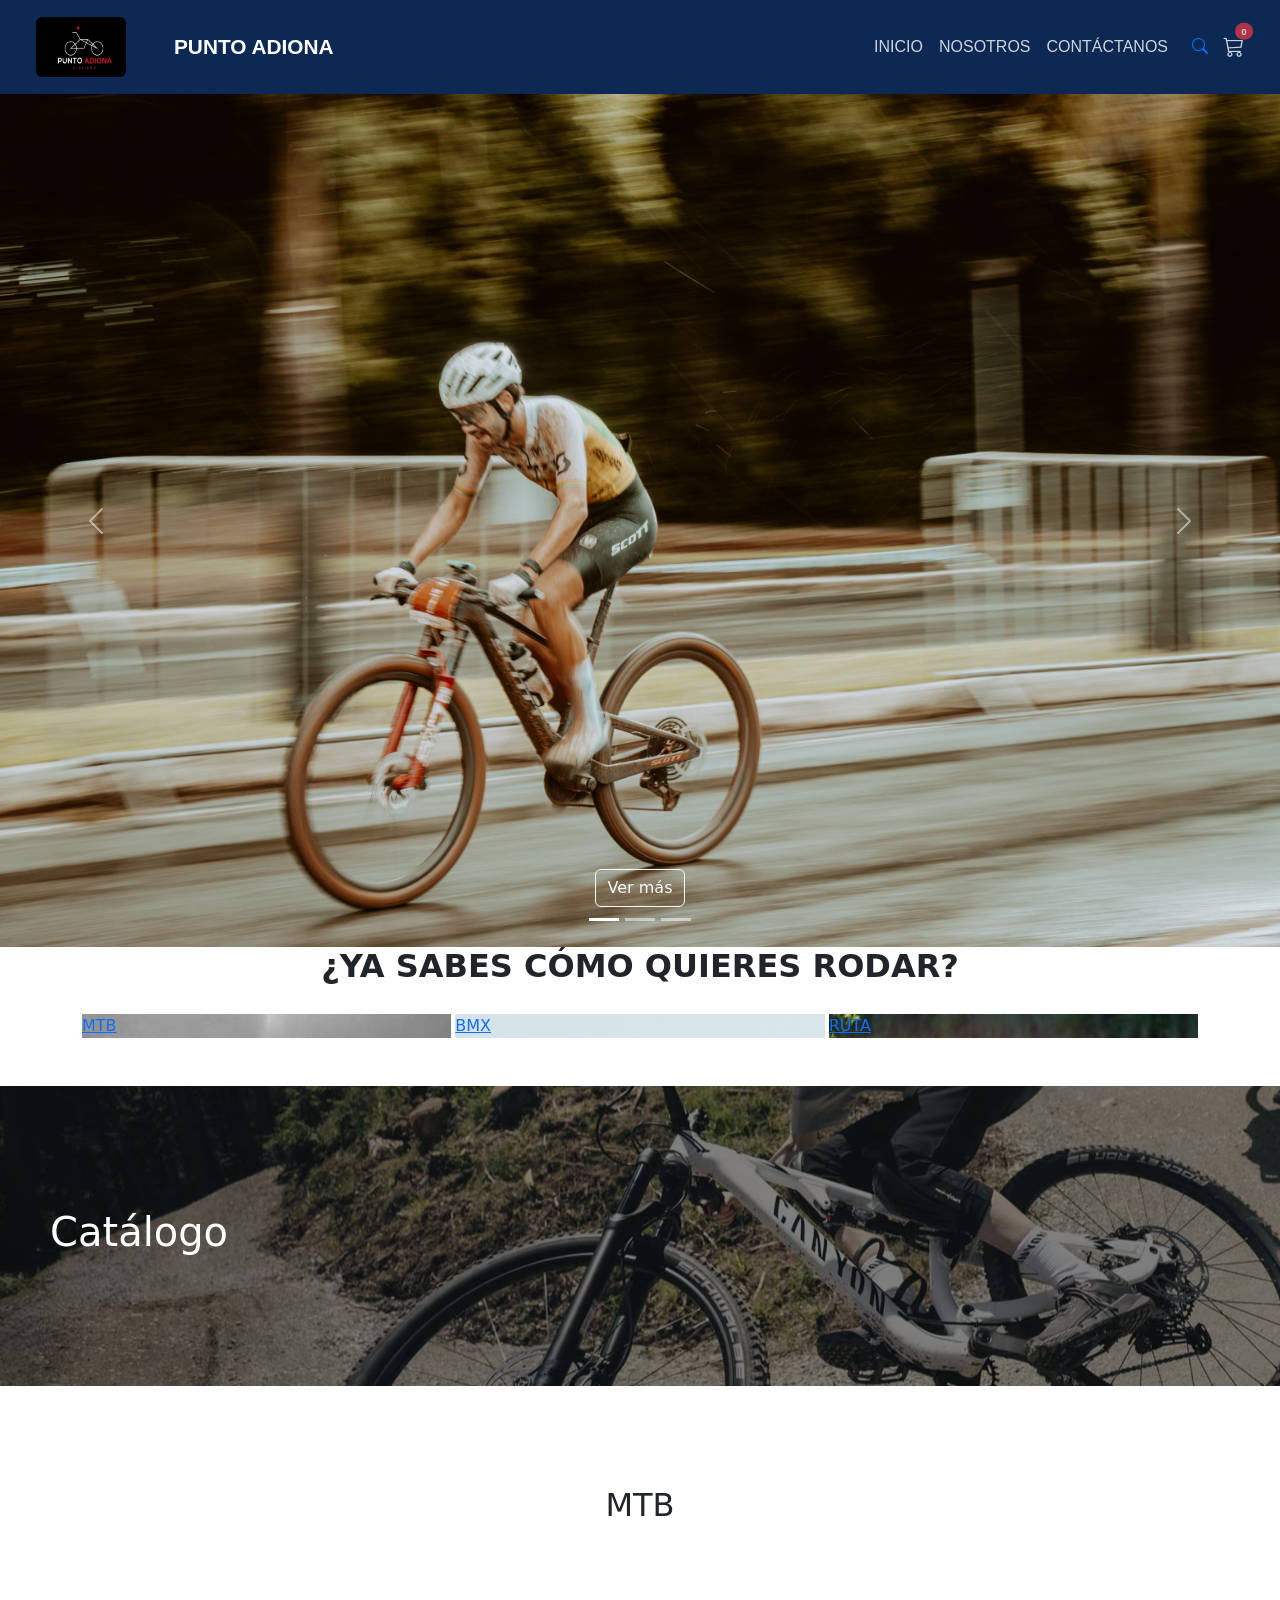
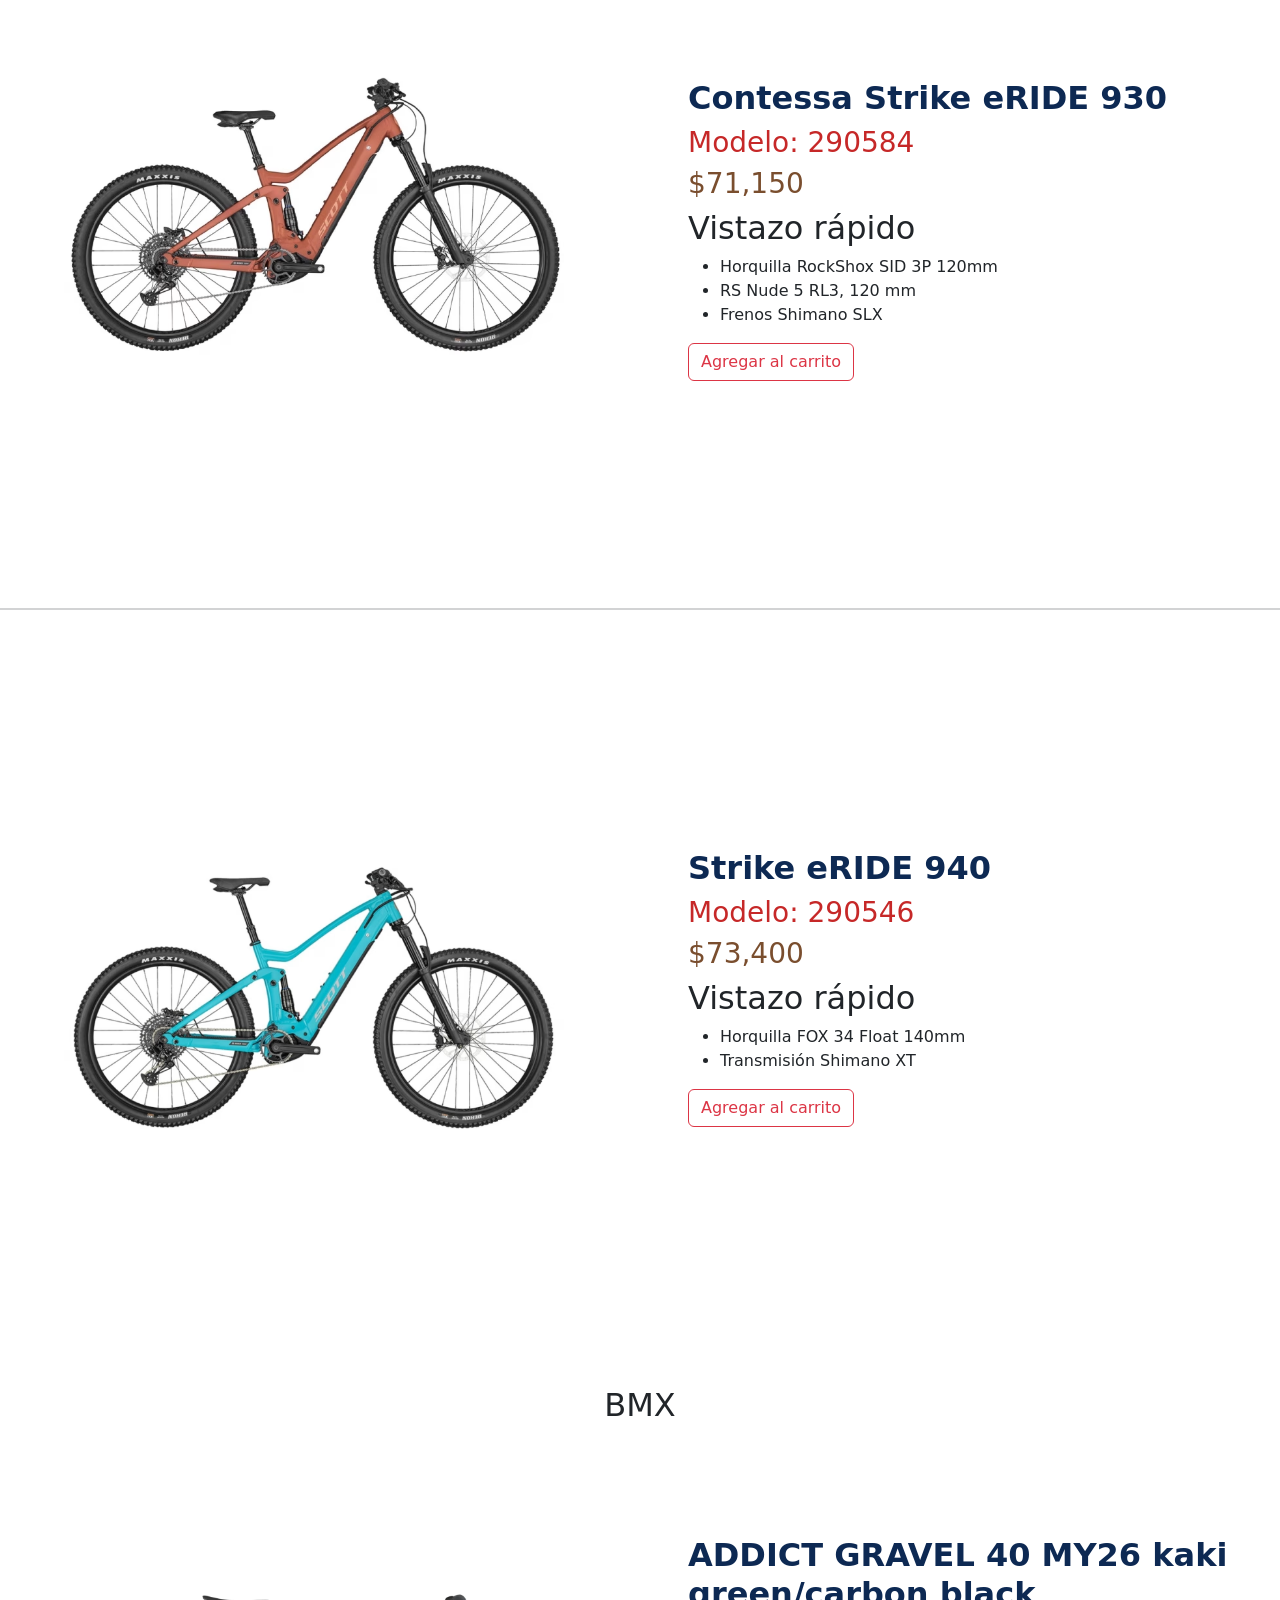
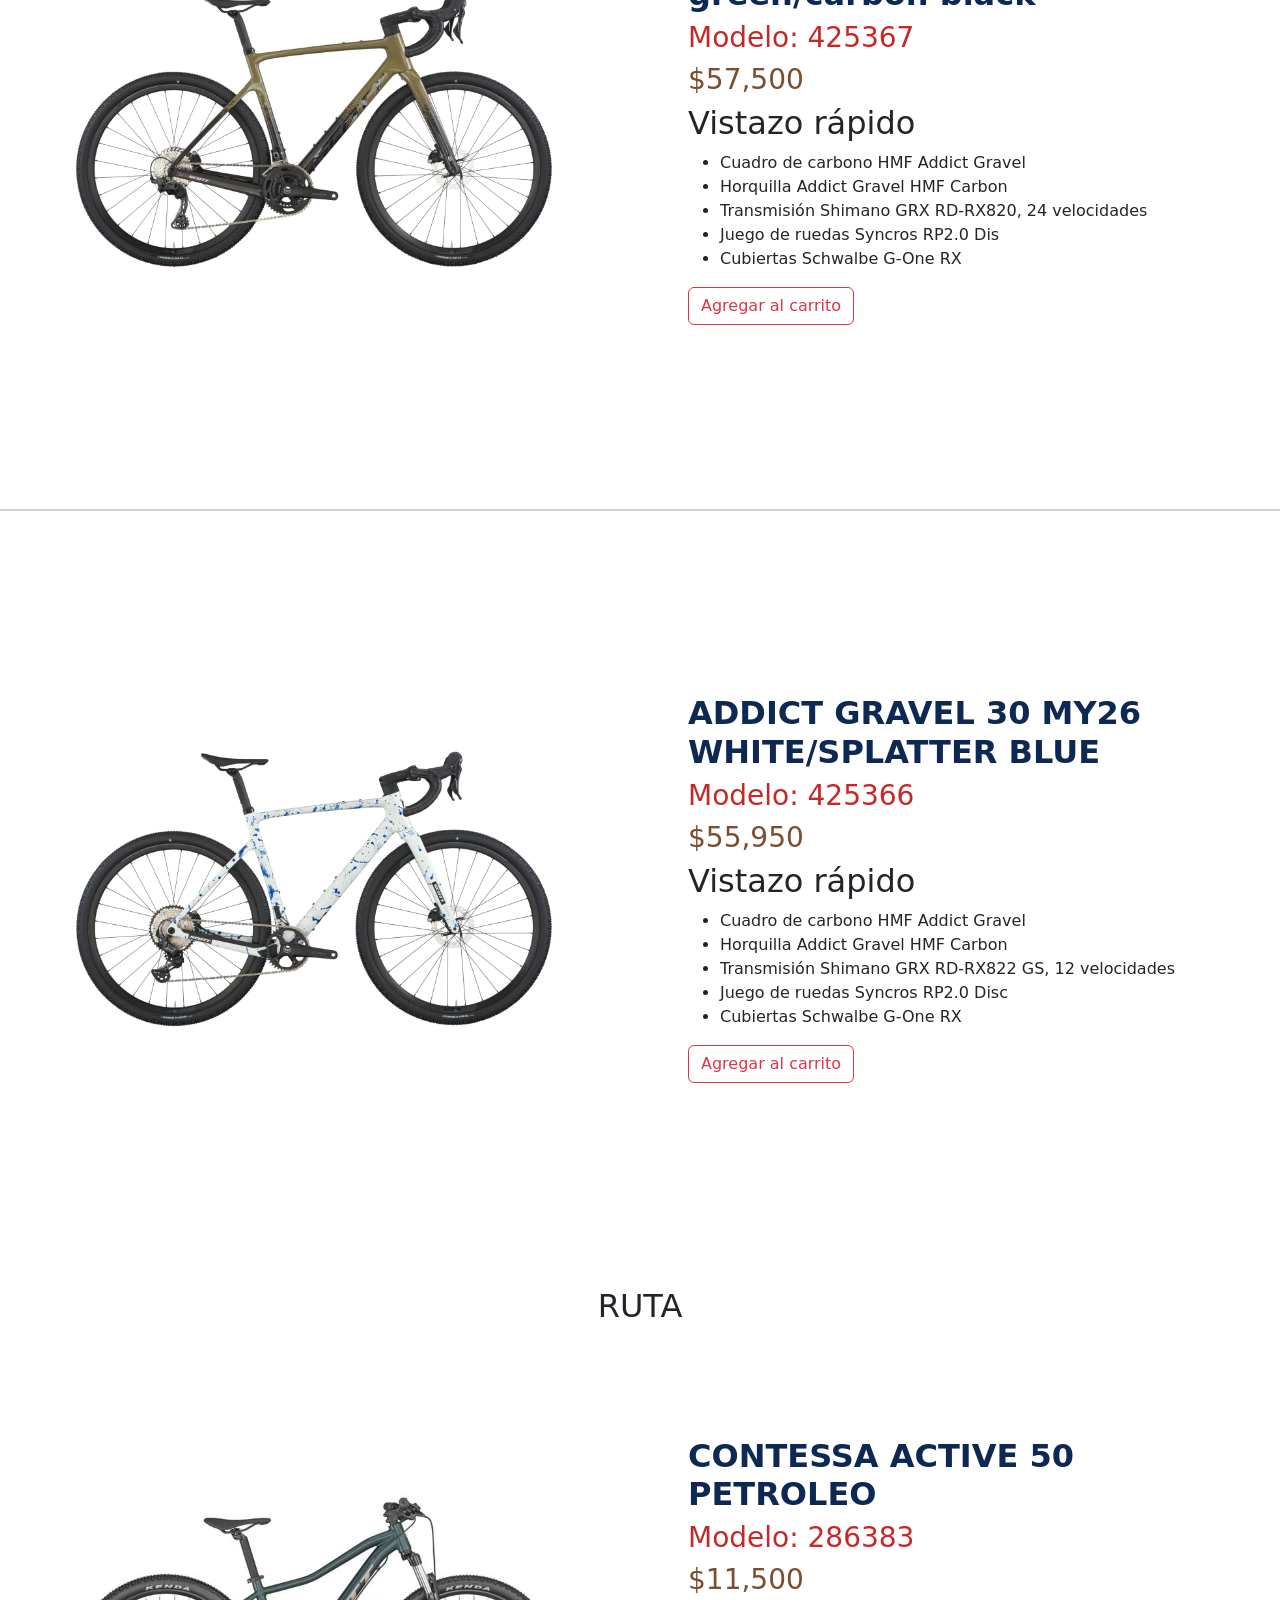
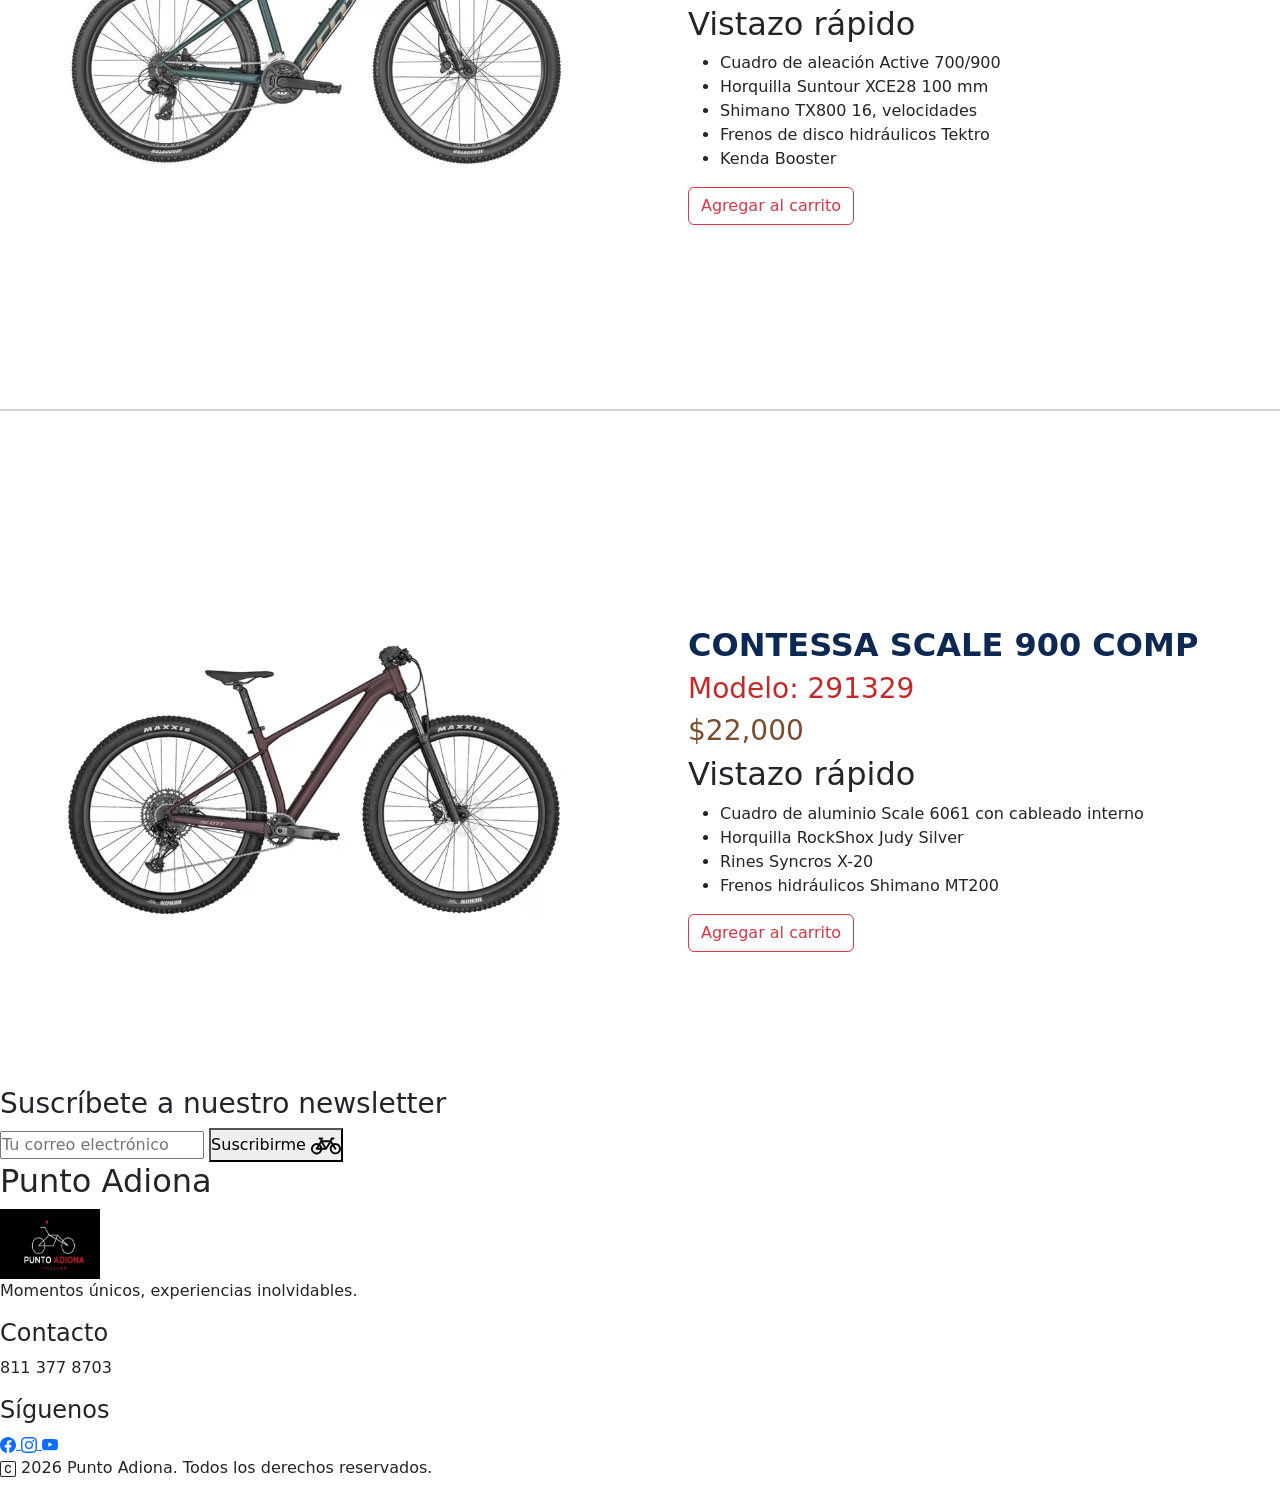
==== Index.html @ 071dcd89 "Resolviendo conflictos de fusión en Index.html" ====
<!DOCTYPE html>
<html lang="en">
<!-- Aquí debajo va el Header. Tengan cuidado -->
 
<head>
    <meta charset="UTF-8">
    <meta name="viewport" content="width=device-width, initial-scale=1.0">
    <link href="https://cdn.jsdelivr.net/npm/bootstrap@5.3.8/dist/css/bootstrap.min.css" rel="stylesheet"
        integrity="sha384-sRIl4kxILFvY47J16cr9ZwB07vP4J8+LH7qKQnuqkuIAvNWLzeN8tE5YBujZqJLB" crossorigin="anonymous">
    <link rel="stylesheet" href="./global.css" />
    <link rel="stylesheet" href="https://cdn.jsdelivr.net/npm/bootstrap-icons@1.11.3/font/bootstrap-icons.min.css">

    <title>Punto Adiona</title>
</head>
      
    </body>
<!-- Aquí debajo va el Footer. Tengan cuidado -->


        <body>

    <header>

         <nav class="navbar navbar-expand mi-navbar-empresa">
        <div class="container-fluid">
            
<!-- Línea 21 modificada -->
<a class="navbar-brand d-flex align-items-center" href="Index.html">                <img src="logo/Adiona.jpg" alt="Logo" width="90" height="60" class="me-5 rounded">
                <span class="nombre-empresa">PUNTO ADIONA</span>
            </a>

            <ul class="navbar-nav ms-auto">
    <li class="nav-item">
        <!-- Línea 28: Cambia el "#" por "Index.html" -->
        <a class="nav-link active" aria-current="page" href="Index.html">INICIO</a>
    </li>
    <li class="nav-item">
        <!-- Línea 31: Cambia el "#" por "sobre-nosotros.html" -->
        <a class="nav-link" href="sobre-nosotros.html">NOSOTROS</a>
    </li>
    <li class="nav-item">
        <!-- Línea 34: Cambia el "#" por "contactanos.html" -->
        <a class="nav-link" href="contactanos.html">CONTÁCTANOS</a>
    </li>
</ul>

            <div class="iconos-nav d-flex align-items-center ms-3">
                <!--Lupa -->
                <a href="#" class="icono-linkme-3" title="Buscar">
                    <i class="bi bi-search"></i>
                </a>
                <!--Carrito -->
               
    
                <a href="carrito.html" class="icono-link position-relative" title="Carrito">
    <i class="bi bi-cart3"></i>
    <span class="position-absolute top-0 start-100 translate-middle badge rounded-pill bg-danger" style="font-size: 0.6rem;">
        1
    </span>
</a>
            </div>
    </nav>

        <!-- Carrusel -->
        <div id="carouselExampleCaptions" class="carousel slide" data-bs-ride="carousel">

            <!-- Indicadores -->
            <div class="carousel-indicators">
                <button type="button" data-bs-target="#carouselExampleCaptions"
                    data-bs-slide-to="0" class="active"></button>

                <button type="button" data-bs-target="#carouselExampleCaptions"
                    data-bs-slide-to="1"></button>

                <button type="button" data-bs-target="#carouselExampleCaptions"
                    data-bs-slide-to="2"></button>
            </div>
            <div class="carousel-inner">

                <!-- carru 1 -->
                <div class="carousel-item active">
                    <img src="fotos/1.jpg" class="d-block w-100" alt="Imagen 1">

                    <div class="carousel-caption d-none d-md-block">
                       <button type="button" class="btn btn-outline-light" onclick="guardarEnStorage()">Ver más</button>
                    </div>
                </div>

                <!-- carru 2 2 -->
                <div class="carousel-item">
                    <img src="fotos/2.jpg" class="d-block w-100" alt="Imagen 2">

                    <div class="hero-caption">

                        <div class="hero-text">

                            <h1>
                                Tu próxima <br>
                                aventura <br>
                                comienza <br>
                                aquí.
                            </h1>

                

                        </div>

                    </div>

                </div>

                <!-- carru 3 -->
                <div class="carousel-item">
                    <img src="fotos/3.jpg" class="d-block w-100" alt="Imagen 3">

                    <div class="carousel-caption d-none d-md-block">
                      <button type="button" class="btn btn-outline-light" onclick="guardarEnStorage()">Ver más</button>
                    </div>
                </div>

            </div>

            <!-- Flechas -->
            <button class="carousel-control-prev"
                type="button"
                data-bs-target="#carouselExampleCaptions"
                data-bs-slide="prev">

                <span class="carousel-control-prev-icon"></span>

            </button>

            <button class="carousel-control-next"
                type="button"
                data-bs-target="#carouselExampleCaptions"
                data-bs-slide="next">

                <span class="carousel-control-next-icon"></span>

            </button>

        </div>

    </header>

    <body>
    <header>
        <nav>
            <!-- Tu navegación irá aquí -->
        </nav>
    </header>

    <main>

        <!-- SECCIÓN 2: CATÁLOGO -->
        <section id="catalogo">
            
            <!-- FRANJA DIVISORA DE LADO A LADO (Con animación) -->
            <div class="container-fluid franja-azul animar-arriba">
                <div class="container text-center">
                    <h2 class="text-uppercase fw-bold titulo-interior">¿YA SABES CÓMO QUIERES RODAR?</h2>
                </div>
            </div>

            <!-- CONTENEDOR DE LAS 3 TARJETAS -->
            <div class="container">
                <!-- Fila con la clase de animación -->
                <div class="row g-1 justify-content-center mt-4 mb-5 animar-arriba"> 
                    
                    <!-- Tarjeta 1: MTB -->
                    <div class="col-12 col-md-4">
                        <a href="#mtb" class="tarjeta-enlace">
                            <div class="tarjeta-scott-style" style="background-image: url('Imagenes_bicicletas/black-and-brown-.jpg');">
                                <div class="capa-tinte"></div>
                                <div class="contenedor-boton">
                                    <span class="btn-cristal">MTB</span>
                                </div>
                            </div>
                        </a>
                    </div>
        
                    <!-- Tarjeta 2: BMX -->
                    <div class="col-12 col-md-4">
                        <a href="#bmx" class="tarjeta-enlace">
                            <div class="tarjeta-scott-style" style="background-image: url('Imagenes_bicicletas/brave-man-doing-tricks-long-shot.jpg');">
                                <div class="capa-tinte"></div>
                                <div class="contenedor-boton">
                                    <span class="btn-cristal">BMX</span>
                                    
                                </div>
                            </div>
                        </a>
                    </div>
        
                    <!-- Tarjeta 3: RUTA -->
                    <div class="col-12 col-md-4">
                        <a href="#ruta" class="tarjeta-enlace">
                            <div class="tarjeta-scott-style" style="background-image: url('Imagenes_bicicletas/mujer-ciclista-profesional_23-2149703298.avif');">
                                <div class="capa-tinte"></div>
                                <div class="contenedor-boton">
                                    <span class="btn-cristal">RUTA</span>
                                </div>
                            </div>
                        </a>
                    </div>
        
                </div>
            </div>
        </section>
    </main>

<header>
            <nav>
            </nav>
            <div style="background-image: linear-gradient(rgba(0, 0, 0, 0.5), rgba(0, 0, 0, 0.5)), url(imagenes-catalogo/portada-catalogo.avif); 
            background-position: center; height: 300px; align-content: center;">
                <h1 style="color: #ffffff; margin-left: 50px;">Catálogo</h1>
            </div>
        </header>
        <main>
            <section>
                <h2 class="text-center" style="margin-top: 100px;" id="mtb">MTB</h2>
                <div id="contenedor-productos-1" class="row align-items-center"></div>
            </section>
            <section>
                <h2 class="text-center" style="margin-top: 100px;" id="bmx">BMX</h2>
                <div id="contenedor-productos-2" class="row align-items-center"></div>
            </section>
                <h2 class="text-center" style="margin-top: 100px;" id="ruta">RUTA</h2>
                <div id="contenedor-productos-3" class="row align-items-center"></div>
            </section>
        </main>


    <script src="/script.js"></script>
    <script src="catalogo.js"></script>
    <script src="index.js"></script>
    <script src="https://cdn.jsdelivr.net/npm/bootstrap@5.3.8/dist/js/bootstrap.bundle.min.js"></script>



</body>
<!--newletter-->
    <footer class="site-footer">

        <!--email-->
        <div class="footer-newsletter">
            <div class="newsletter-content">
                <h3>Suscríbete a nuestro newsletter</h3>
                <form class="newsletter-form" onsubmit="return false;">
                    <input type="email" class="newsletter-input" placeholder="Tu correo electrónico"
                        aria-label="Tu correo electrónico" required />
                    <button type="submit" class="newsletter-btn">
                        Suscribirme
                        <svg xmlns="http://www.w3.org/2000/svg" width="30" height="30" fill="currentColor" class="bi bi-bicycle" viewBox="0 0 16 16">
                            <path d="M4 4.5a.5.5 0 0 1 .5-.5H6a.5.5 0 0 1 0 1v.5h4.14l.386-1.158A.5.5 0 0 1 11 4h1a.5.5 0 0 1 0 1h-.64l-.311.935.807 1.29a3 3 0 1 1-.848.53l-.508-.812-2.076 3.322A.5.5 0 0 1 8 10.5H5.959a3 3 0 1 1-1.815-3.274L5 5.856V5h-.5a.5.5 0 0 1-.5-.5m1.5 2.443-.508.814c.5.444.85 1.054.967 1.743h1.139zM8 9.057 9.598 6.5H6.402zM4.937 9.5a2 2 0 0 0-.487-.877l-.548.877zM3.603 8.092A2 2 0 1 0 4.937 10.5H3a.5.5 0 0 1-.424-.765zm7.947.53a2 2 0 1 0 .848-.53l1.026 1.643a.5.5 0 1 1-.848.53z"/>
                        </svg>
                    </button>
                </form>
            </div>
        </div>

        <!--Punto Adiona/Contacto/Síguenos-->
        <div class="footer-main">

            <div class="footer-column footer-brand">
                <h2>Punto Adiona</h2>
                <img src = logo/Adiona.jpg alt="Logo Adiona" width="100" height="70">
                <p>Momentos únicos, experiencias inolvidables.</p>
            </div>

            <div class="footer-column footer-contact">
                <h4>Contacto</h4>
                <p class="contact-item">
                    <span>811 377 8703</span>
                </p>
            </div>

            <div class="footer-column footer-social">
                <h4>Síguenos</h4>
                <div class="social-icons">
                    <a href="#" class="social-link" aria-label="Facebook">
                        <svg xmlns="http://www.w3.org/2000/svg" width="16" height="16" fill="currentColor" class="bi bi-facebook" viewBox="0 0 16 16">
                            <path d="M16 8.049c0-4.446-3.582-8.05-8-8.05C3.58 0-.002 3.603-.002 8.05c0 4.017 2.926 7.347 6.75 7.951v-5.625h-2.03V8.05H6.75V6.275c0-2.017 1.195-3.131 3.022-3.131.876 0 1.791.157 1.791.157v1.98h-1.009c-.993 0-1.303.621-1.303 1.258v1.51h2.218l-.354 2.326H9.25V16c3.824-.604 6.75-3.934 6.75-7.951"/>
                        </svg>
                    </a>
                    <a href="#" class="social-link" aria-label="Instagram">
                        <svg xmlns="http://www.w3.org/2000/svg" width="16" height="16" fill="currentColor" class="bi bi-instagram" viewBox="0 0 16 16">
                            <path d="M8 0C5.829 0 5.556.01 4.703.048 3.85.088 3.269.222 2.76.42a3.9 3.9 0 0 0-1.417.923A3.9 3.9 0 0 0 .42 2.76C.222 3.268.087 3.85.048 4.7.01 5.555 0 5.827 0 8.001c0 2.172.01 2.444.048 3.297.04.852.174 1.433.372 1.942.205.526.478.972.923 1.417.444.445.89.719 1.416.923.51.198 1.09.333 1.942.372C5.555 15.99 5.827 16 8 16s2.444-.01 3.298-.048c.851-.04 1.434-.174 1.943-.372a3.9 3.9 0 0 0 1.416-.923c.445-.445.718-.891.923-1.417.197-.509.332-1.09.372-1.942C15.99 10.445 16 10.173 16 8s-.01-2.445-.048-3.299c-.04-.851-.175-1.433-.372-1.941a3.9 3.9 0 0 0-.923-1.417A3.9 3.9 0 0 0 13.24.42c-.51-.198-1.092-.333-1.943-.372C10.443.01 10.172 0 7.998 0zm-.717 1.442h.718c2.136 0 2.389.007 3.232.046.78.035 1.204.166 1.486.275.373.145.64.319.92.599s.453.546.598.92c.11.281.24.705.275 1.485.039.843.047 1.096.047 3.231s-.008 2.389-.047 3.232c-.035.78-.166 1.203-.275 1.485a2.5 2.5 0 0 1-.599.919c-.28.28-.546.453-.92.598-.28.11-.704.24-1.485.276-.843.038-1.096.047-3.232.047s-2.39-.009-3.233-.047c-.78-.036-1.203-.166-1.485-.276a2.5 2.5 0 0 1-.92-.598 2.5 2.5 0 0 1-.6-.92c-.109-.281-.24-.705-.275-1.485-.038-.843-.046-1.096-.046-3.233s.008-2.388.046-3.231c.036-.78.166-1.204.276-1.486.145-.373.319-.64.599-.92s.546-.453.92-.598c.282-.11.705-.24 1.485-.276.738-.034 1.024-.044 2.515-.045zm4.988 1.328a.96.96 0 1 0 0 1.92.96.96 0 0 0 0-1.92m-4.27 1.122a4.109 4.109 0 1 0 0 8.217 4.109 4.109 0 0 0 0-8.217m0 1.441a2.667 2.667 0 1 1 0 5.334 2.667 2.667 0 0 1 0-5.334"/>
                        </svg>
                    </a>
                    <a href="#" class="social-link" aria-label="YouTube">
                        <svg xmlns="http://www.w3.org/2000/svg" width="16" height="16" fill="currentColor" class="bi bi-youtube" viewBox="0 0 16 16">
                            <path d="M8.051 1.999h.089c.822.003 4.987.033 6.11.335a2.01 2.01 0 0 1 1.415 1.42c.101.38.172.883.22 1.402l.01.104.022.26.008.104c.065.914.073 1.77.074 1.957v.075c-.001.194-.01 1.108-.082 2.06l-.008.105-.009.104c-.05.572-.124 1.14-.235 1.558a2.01 2.01 0 0 1-1.415 1.42c-1.16.312-5.569.334-6.18.335h-.142c-.309 0-1.587-.006-2.927-.052l-.17-.006-.087-.004-.171-.007-.171-.007c-1.11-.049-2.167-.128-2.654-.26a2.01 2.01 0 0 1-1.415-1.419c-.111-.417-.185-.986-.235-1.558L.09 9.82l-.008-.104A31 31 0 0 1 0 7.68v-.123c.002-.215.01-.958.064-1.778l.007-.103.003-.052.008-.104.022-.26.01-.104c.048-.519.119-1.023.22-1.402a2.01 2.01 0 0 1 1.415-1.42c.487-.13 1.544-.21 2.654-.26l.17-.007.172-.006.086-.003.171-.007A100 100 0 0 1 7.858 2zM6.4 5.209v4.818l4.157-2.408z"/>
                        </svg>
                    </a>
                </div>
            </div>

        </div>

        <!--Leyenda Copyright-->
        <div class="footer-bottom">
            <p>
                <svg xmlns="http://www.w3.org/2000/svg" width="16" height="16" fill="currentColor" class="bi bi-c-square" viewBox="0 0 16 16">
                    <path d="M8.146 4.992c-1.212 0-1.927.92-1.927 2.502v1.06c0 1.571.703 2.462 1.927 2.462.979 0 1.641-.586 1.729-1.418h1.295v.093c-.1 1.448-1.354 2.467-3.03 2.467-2.091 0-3.269-1.336-3.269-3.603V7.482c0-2.261 1.201-3.638 3.27-3.638 1.681 0 2.935 1.054 3.029 2.572v.088H9.875c-.088-.879-.768-1.512-1.729-1.512"/>
                    <path d="M0 2a2 2 0 0 1 2-2h12a2 2 0 0 1 2 2v12a2 2 0 0 1-2 2H2a2 2 0 0 1-2-2zm15 0a1 1 0 0 0-1-1H2a1 1 0 0 0-1 1v12a1 1 0 0 0 1 1h12a1 1 0 0 0 1-1z"/>
                </svg>
                
                2026 Punto Adiona. Todos los derechos reservados.
            </p>
        </div>

    </footer>



</html>
---- global.css ----
.mi-navbar-empresa {
    background-color:#0D2953 !important; 
    padding: 12px 24px;
    font-family: 'Poppins', sans-serif;
}

nav.mi-navbar-empresa .nombre-empresa {
    color: #ffffff !important;
    font-weight: 700;
    font-size: 1.3rem;
}

nav.mi-navbar-empresa ul.navbar-nav li.nav-item a.nav-link {
    color: #ffffff !important;
    opacity: 0.8;
    font-weight: 400;
}
/* Estilos iconos */
.iconos-nav .icono-link {
    color: #ffffff !important; /* Letras*/
    font-size: 1.3rem; /* Tamaño */
    opacity: 0.8;
    transition: opacity 0.2s ease;
    text-decoration: none;
    margin-left: 15px; /* Separación*/
}

.iconos-nav .icono-link:hover {
    opacity: 1 !important;
}


@import url("./footer.css");

* {
    padding: 0;
    margin: 0;
}
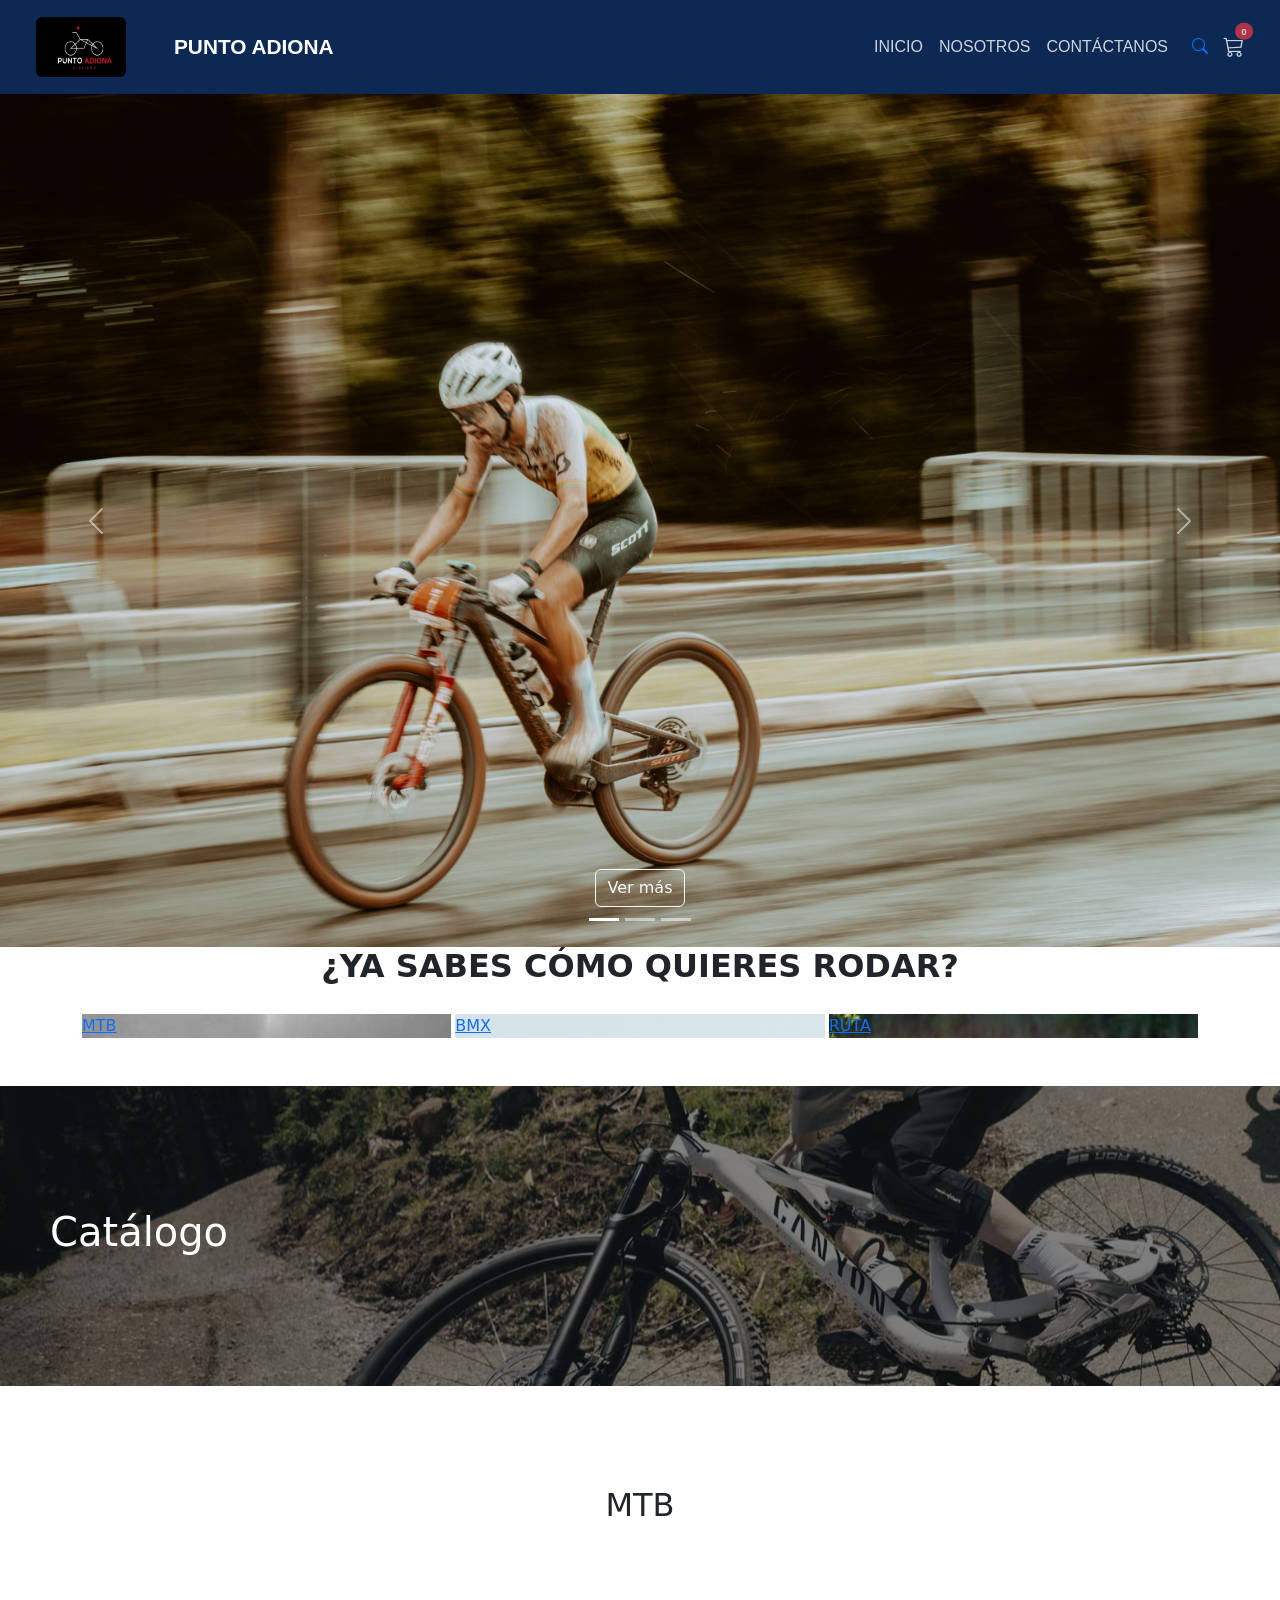
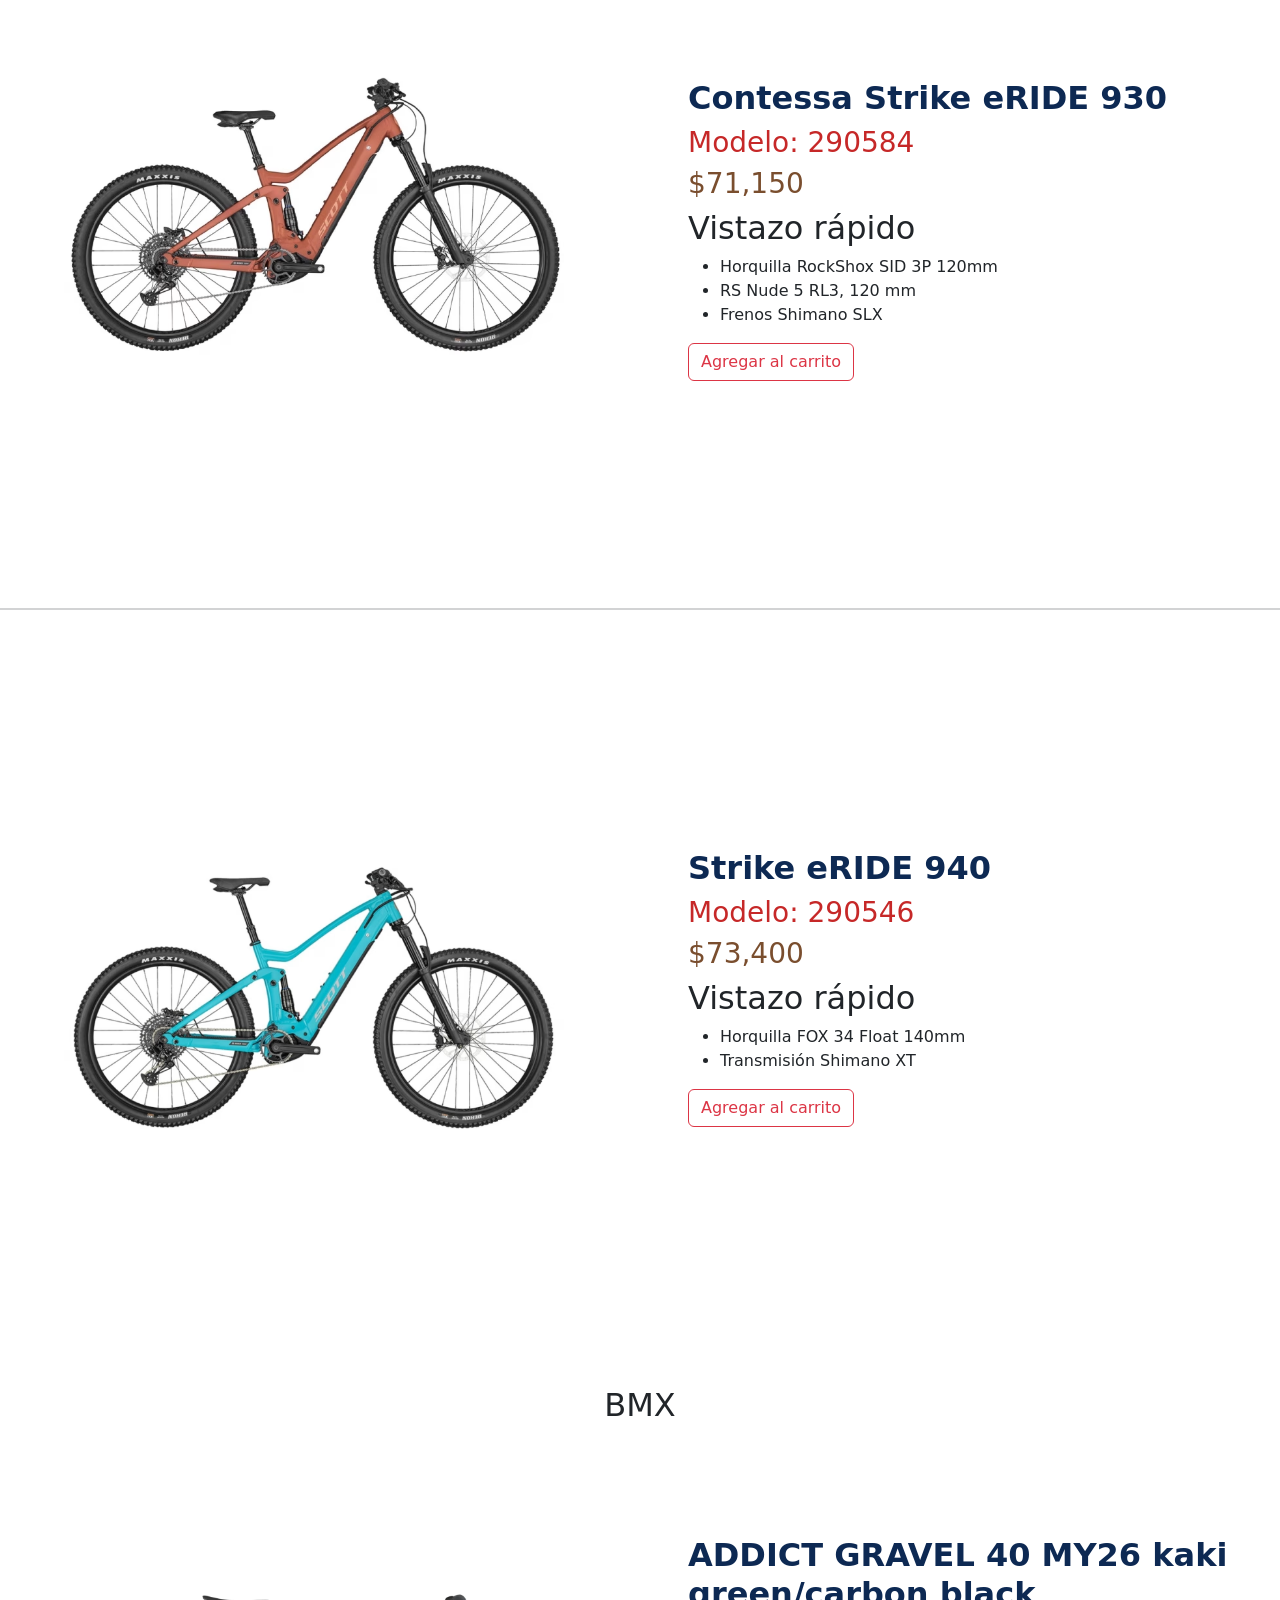
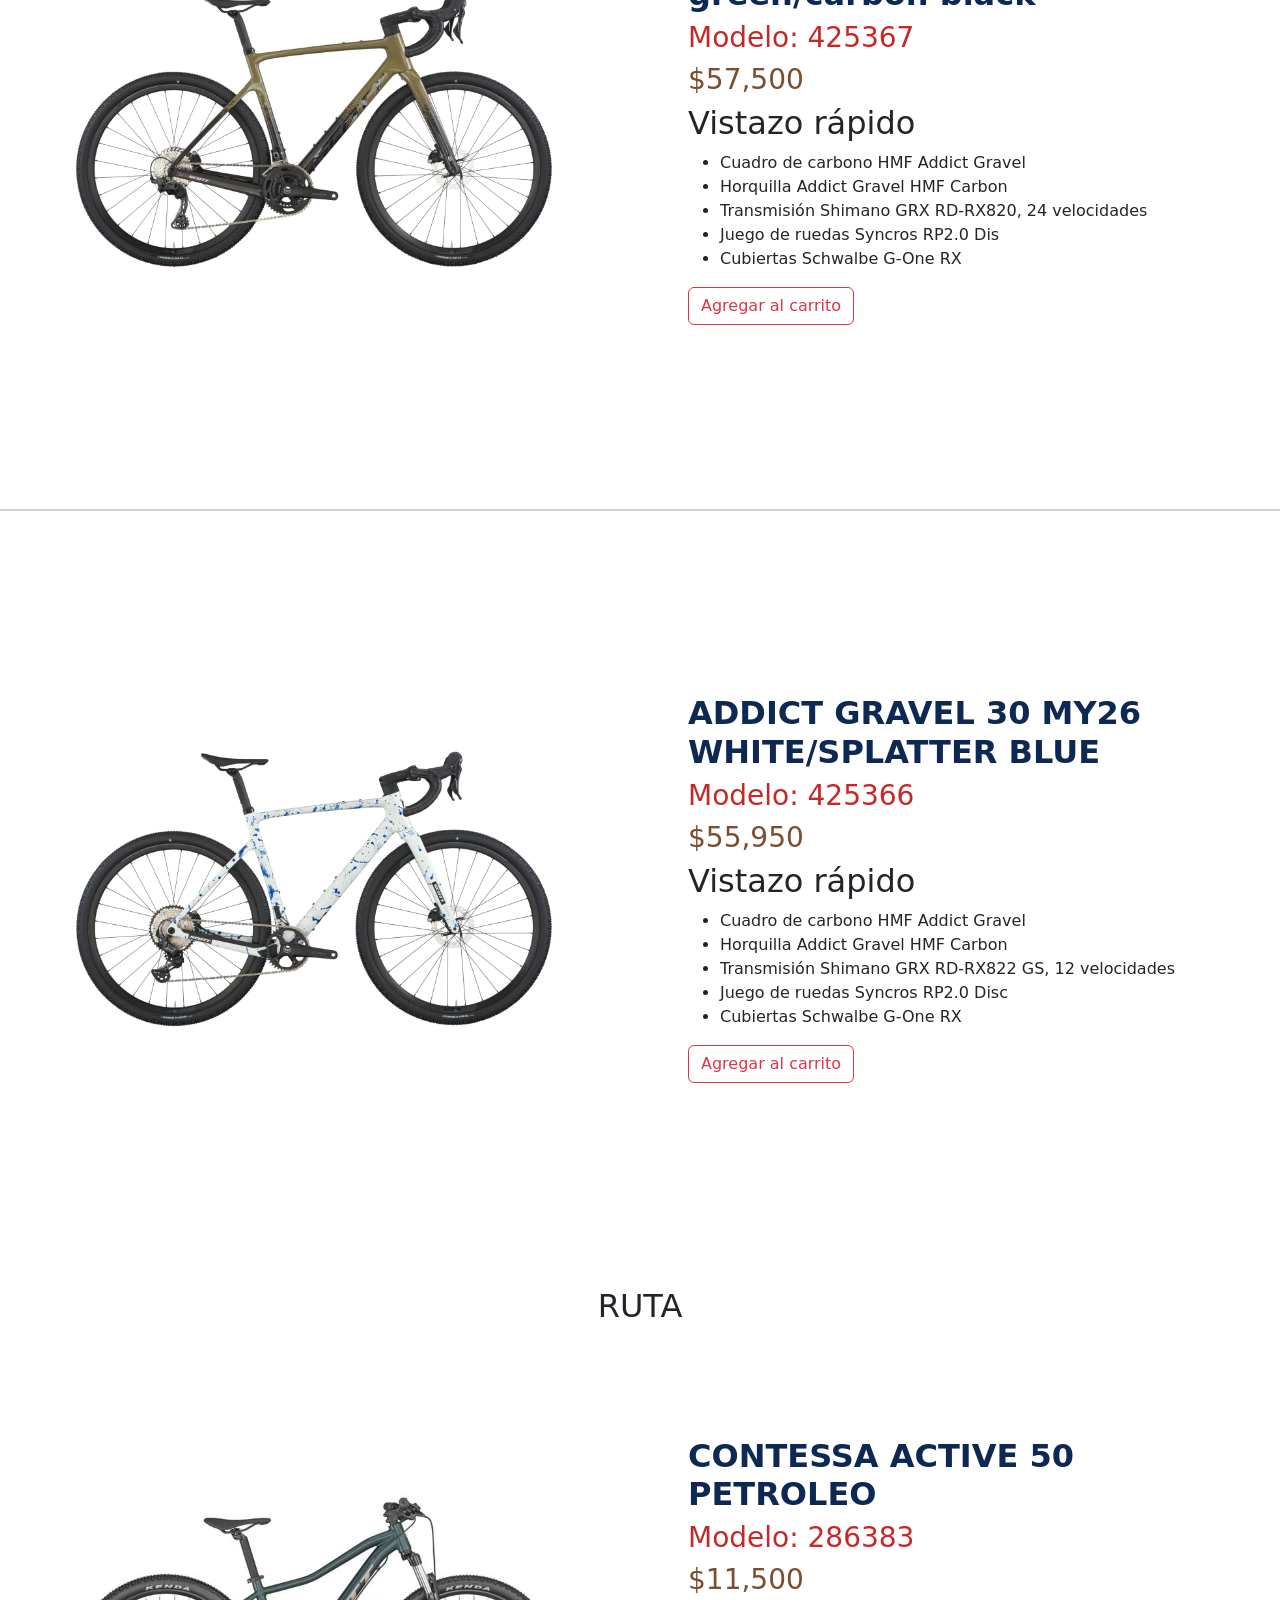
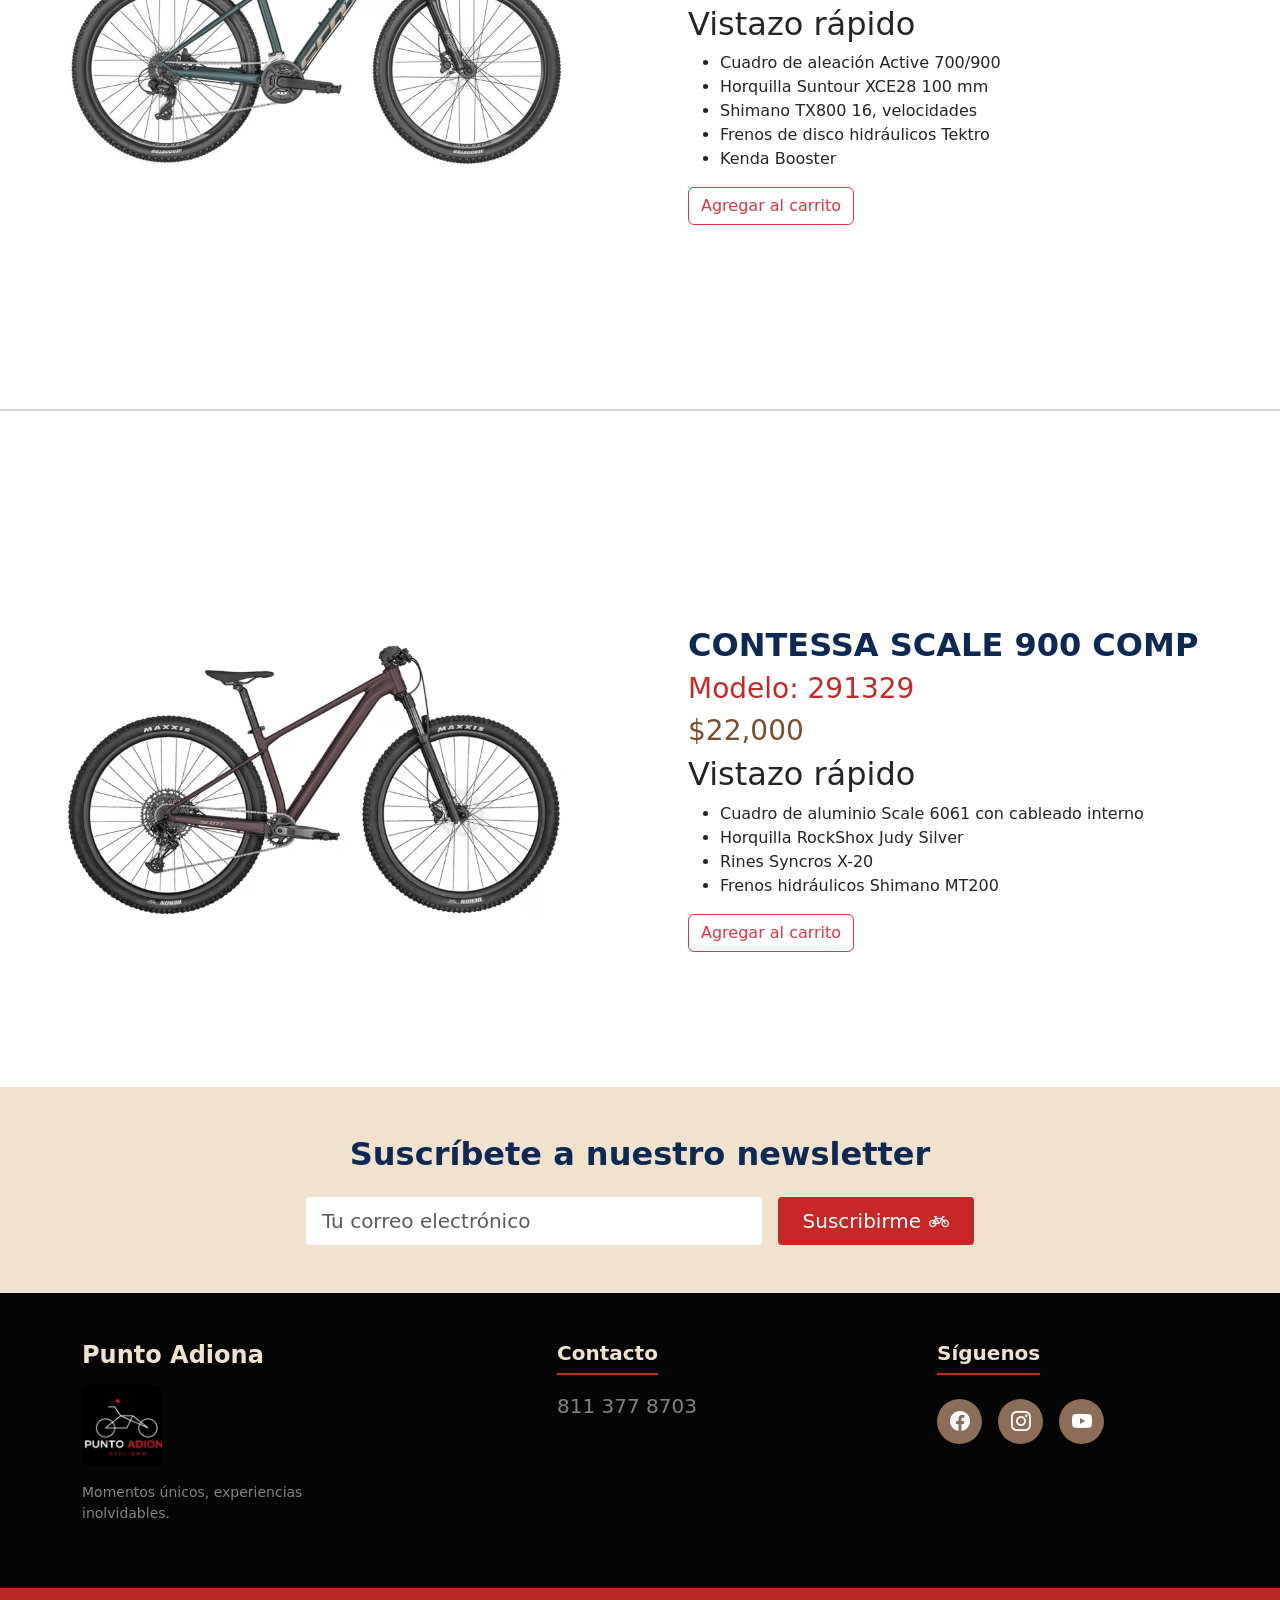
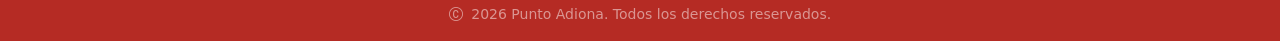
==== commit dfad2d55: "Corrección visual del footer en Index para unificar diseño con las demás páginas" ====
--- a/Index.html
+++ b/Index.html
@@ -239,80 +239,74 @@
 
 
 
+    
 </body>
-<!--newletter-->
-    <footer class="site-footer">
-
-        <!--email-->
-        <div class="footer-newsletter">
-            <div class="newsletter-content">
-                <h3>Suscríbete a nuestro newsletter</h3>
-                <form class="newsletter-form" onsubmit="return false;">
-                    <input type="email" class="newsletter-input" placeholder="Tu correo electrónico"
-                        aria-label="Tu correo electrónico" required />
-                    <button type="submit" class="newsletter-btn">
-                        Suscribirme
-                        <svg xmlns="http://www.w3.org/2000/svg" width="30" height="30" fill="currentColor" class="bi bi-bicycle" viewBox="0 0 16 16">
-                            <path d="M4 4.5a.5.5 0 0 1 .5-.5H6a.5.5 0 0 1 0 1v.5h4.14l.386-1.158A.5.5 0 0 1 11 4h1a.5.5 0 0 1 0 1h-.64l-.311.935.807 1.29a3 3 0 1 1-.848.53l-.508-.812-2.076 3.322A.5.5 0 0 1 8 10.5H5.959a3 3 0 1 1-1.815-3.274L5 5.856V5h-.5a.5.5 0 0 1-.5-.5m1.5 2.443-.508.814c.5.444.85 1.054.967 1.743h1.139zM8 9.057 9.598 6.5H6.402zM4.937 9.5a2 2 0 0 0-.487-.877l-.548.877zM3.603 8.092A2 2 0 1 0 4.937 10.5H3a.5.5 0 0 1-.424-.765zm7.947.53a2 2 0 1 0 .848-.53l1.026 1.643a.5.5 0 1 1-.848.53z"/>
-                        </svg>
-                    </button>
+<!-- ==========================================
+         FOOTER OFICIAL - PUNTO ADIONA
+         ========================================== -->
+    <footer class="w-100">
+        <!-- Bloque 1: Newsletter (Franja Beige) -->
+        <div class="py-5 text-center" style="background-color: #F0E2CD;">
+            <div class="container">
+                <h2 class="fw-bold mb-4" style="color: #0D2953;">Suscríbete a nuestro newsletter</h2>
+                <form class="row g-3 justify-content-center align-items-center">
+                    <div class="col-md-5">
+                        <input type="email" class="form-control form-control-lg border-0 bg-white" placeholder="Tu correo electrónico" required style="border-radius: 4px;">
+                    </div>
+                    <div class="col-auto">
+                        <button type="submit" class="btn btn-lg text-white px-4 py-2 d-flex align-items-center gap-2" style="background-color: #C62828; border-radius: 4px; font-weight: 500;">
+                            Suscribirme <i class="bi bi-bicycle"></i>
+                        </button>
+                    </div>
                 </form>
             </div>
         </div>
 
-        <!--Punto Adiona/Contacto/Síguenos-->
-        <div class="footer-main">
-
-            <div class="footer-column footer-brand">
-                <h2>Punto Adiona</h2>
-                <img src = logo/Adiona.jpg alt="Logo Adiona" width="100" height="70">
-                <p>Momentos únicos, experiencias inolvidables.</p>
-            </div>
-
-            <div class="footer-column footer-contact">
-                <h4>Contacto</h4>
-                <p class="contact-item">
-                    <span>811 377 8703</span>
-                </p>
-            </div>
-
-            <div class="footer-column footer-social">
-                <h4>Síguenos</h4>
-                <div class="social-icons">
-                    <a href="#" class="social-link" aria-label="Facebook">
-                        <svg xmlns="http://www.w3.org/2000/svg" width="16" height="16" fill="currentColor" class="bi bi-facebook" viewBox="0 0 16 16">
-                            <path d="M16 8.049c0-4.446-3.582-8.05-8-8.05C3.58 0-.002 3.603-.002 8.05c0 4.017 2.926 7.347 6.75 7.951v-5.625h-2.03V8.05H6.75V6.275c0-2.017 1.195-3.131 3.022-3.131.876 0 1.791.157 1.791.157v1.98h-1.009c-.993 0-1.303.621-1.303 1.258v1.51h2.218l-.354 2.326H9.25V16c3.824-.604 6.75-3.934 6.75-7.951"/>
-                        </svg>
-                    </a>
-                    <a href="#" class="social-link" aria-label="Instagram">
-                        <svg xmlns="http://www.w3.org/2000/svg" width="16" height="16" fill="currentColor" class="bi bi-instagram" viewBox="0 0 16 16">
-                            <path d="M8 0C5.829 0 5.556.01 4.703.048 3.85.088 3.269.222 2.76.42a3.9 3.9 0 0 0-1.417.923A3.9 3.9 0 0 0 .42 2.76C.222 3.268.087 3.85.048 4.7.01 5.555 0 5.827 0 8.001c0 2.172.01 2.444.048 3.297.04.852.174 1.433.372 1.942.205.526.478.972.923 1.417.444.445.89.719 1.416.923.51.198 1.09.333 1.942.372C5.555 15.99 5.827 16 8 16s2.444-.01 3.298-.048c.851-.04 1.434-.174 1.943-.372a3.9 3.9 0 0 0 1.416-.923c.445-.445.718-.891.923-1.417.197-.509.332-1.09.372-1.942C15.99 10.445 16 10.173 16 8s-.01-2.445-.048-3.299c-.04-.851-.175-1.433-.372-1.941a3.9 3.9 0 0 0-.923-1.417A3.9 3.9 0 0 0 13.24.42c-.51-.198-1.092-.333-1.943-.372C10.443.01 10.172 0 7.998 0zm-.717 1.442h.718c2.136 0 2.389.007 3.232.046.78.035 1.204.166 1.486.275.373.145.64.319.92.599s.453.546.598.92c.11.281.24.705.275 1.485.039.843.047 1.096.047 3.231s-.008 2.389-.047 3.232c-.035.78-.166 1.203-.275 1.485a2.5 2.5 0 0 1-.599.919c-.28.28-.546.453-.92.598-.28.11-.704.24-1.485.276-.843.038-1.096.047-3.232.047s-2.39-.009-3.233-.047c-.78-.036-1.203-.166-1.485-.276a2.5 2.5 0 0 1-.92-.598 2.5 2.5 0 0 1-.6-.92c-.109-.281-.24-.705-.275-1.485-.038-.843-.046-1.096-.046-3.233s.008-2.388.046-3.231c.036-.78.166-1.204.276-1.486.145-.373.319-.64.599-.92s.546-.453.92-.598c.282-.11.705-.24 1.485-.276.738-.034 1.024-.044 2.515-.045zm4.988 1.328a.96.96 0 1 0 0 1.92.96.96 0 0 0 0-1.92m-4.27 1.122a4.109 4.109 0 1 0 0 8.217 4.109 4.109 0 0 0 0-8.217m0 1.441a2.667 2.667 0 1 1 0 5.334 2.667 2.667 0 0 1 0-5.334"/>
-                        </svg>
-                    </a>
-                    <a href="#" class="social-link" aria-label="YouTube">
-                        <svg xmlns="http://www.w3.org/2000/svg" width="16" height="16" fill="currentColor" class="bi bi-youtube" viewBox="0 0 16 16">
-                            <path d="M8.051 1.999h.089c.822.003 4.987.033 6.11.335a2.01 2.01 0 0 1 1.415 1.42c.101.38.172.883.22 1.402l.01.104.022.26.008.104c.065.914.073 1.77.074 1.957v.075c-.001.194-.01 1.108-.082 2.06l-.008.105-.009.104c-.05.572-.124 1.14-.235 1.558a2.01 2.01 0 0 1-1.415 1.42c-1.16.312-5.569.334-6.18.335h-.142c-.309 0-1.587-.006-2.927-.052l-.17-.006-.087-.004-.171-.007-.171-.007c-1.11-.049-2.167-.128-2.654-.26a2.01 2.01 0 0 1-1.415-1.419c-.111-.417-.185-.986-.235-1.558L.09 9.82l-.008-.104A31 31 0 0 1 0 7.68v-.123c.002-.215.01-.958.064-1.778l.007-.103.003-.052.008-.104.022-.26.01-.104c.048-.519.119-1.023.22-1.402a2.01 2.01 0 0 1 1.415-1.42c.487-.13 1.544-.21 2.654-.26l.17-.007.172-.006.086-.003.171-.007A100 100 0 0 1 7.858 2zM6.4 5.209v4.818l4.157-2.408z"/>
-                        </svg>
-                    </a>
-                </div>
-            </div>
-
+        <!-- Bloque 2: Información de la Empresa (Fondo Negro) -->
+        <div class="text-white py-5" style="background-color: #050505;">
+            <div class="container">
+                <div class="row g-4 justify-content-between">
+                    
+                    <!-- Logo y Eslogan -->
+                    <div class="col-md-4">
+                        <h4 class="fw-bold mb-3" style="color: #F0E2CD;">Punto Adiona</h4>
+                        <img src="logo/Adiona.jpg" alt="Logo" class="mb-3 rounded" width="80" height="80" style="object-fit: cover;">
+                        <p class="small text-white-50" style="max-width: 280px;">
+                            Momentos únicos, experiencias inolvidables.
+                        </p>
+                    </div>
+
+                    <!-- Contacto -->
+                    <div class="col-md-3">
+                        <h5 class="fw-bold pb-2 mb-3" style="color: #F0E2CD; border-bottom: 2px solid #C62828; display: inline-block;">Contacto</h5>
+                        <p class="fs-5 text-white-50">811 377 8703</p>
+                    </div>
+
+                    <!-- Síguenos -->
+                    <div class="col-md-3">
+                        <h5 class="fw-bold pb-2 mb-3" style="color: #F0E2CD; border-bottom: 2px solid #C62828; display: inline-block;">Síguenos</h5>
+                        <div class="d-flex gap-3 mt-2">
+                            <a href="#" class="btn btn-secondary rounded-circle d-flex align-items-center justify-content-center" style="width: 45px; height: 45px; background-color: #8C6D58; border: none;">
+                                <i class="bi bi-facebook fs-5 text-white"></i>
+                            </a>
+                            <a href="#" class="btn btn-secondary rounded-circle d-flex align-items-center justify-content-center" style="width: 45px; height: 45px; background-color: #8C6D58; border: none;">
+                                <i class="bi bi-instagram fs-5 text-white"></i>
+                            </a>
+                            <a href="#" class="btn btn-secondary rounded-circle d-flex align-items-center justify-content-center" style="width: 45px; height: 45px; background-color: #8C6D58; border: none;">
+                                <i class="bi bi-youtube fs-5 text-white"></i>
+                            </a>
+                        </div>
+                    </div>
+
+                </div>
+            </div>
         </div>
 
-        <!--Leyenda Copyright-->
-        <div class="footer-bottom">
-            <p>
-                <svg xmlns="http://www.w3.org/2000/svg" width="16" height="16" fill="currentColor" class="bi bi-c-square" viewBox="0 0 16 16">
-                    <path d="M8.146 4.992c-1.212 0-1.927.92-1.927 2.502v1.06c0 1.571.703 2.462 1.927 2.462.979 0 1.641-.586 1.729-1.418h1.295v.093c-.1 1.448-1.354 2.467-3.03 2.467-2.091 0-3.269-1.336-3.269-3.603V7.482c0-2.261 1.201-3.638 3.27-3.638 1.681 0 2.935 1.054 3.029 2.572v.088H9.875c-.088-.879-.768-1.512-1.729-1.512"/>
-                    <path d="M0 2a2 2 0 0 1 2-2h12a2 2 0 0 1 2 2v12a2 2 0 0 1-2 2H2a2 2 0 0 1-2-2zm15 0a1 1 0 0 0-1-1H2a1 1 0 0 0-1 1v12a1 1 0 0 0 1 1h12a1 1 0 0 0 1-1z"/>
-                </svg>
-                
-                2026 Punto Adiona. Todos los derechos reservados.
+        <!-- Bloque 3: Derechos de Autor (Franja Roja Inferior) -->
+        <div class="text-center py-3 text-white-50" style="background-color: #B52B24;">
+            <p class="mb-0 small">
+                <i class="bi bi-c-circle me-1"></i> 2026 Punto Adiona. Todos los derechos reservados.
             </p>
         </div>
-
     </footer>
-
-
-
 </html>
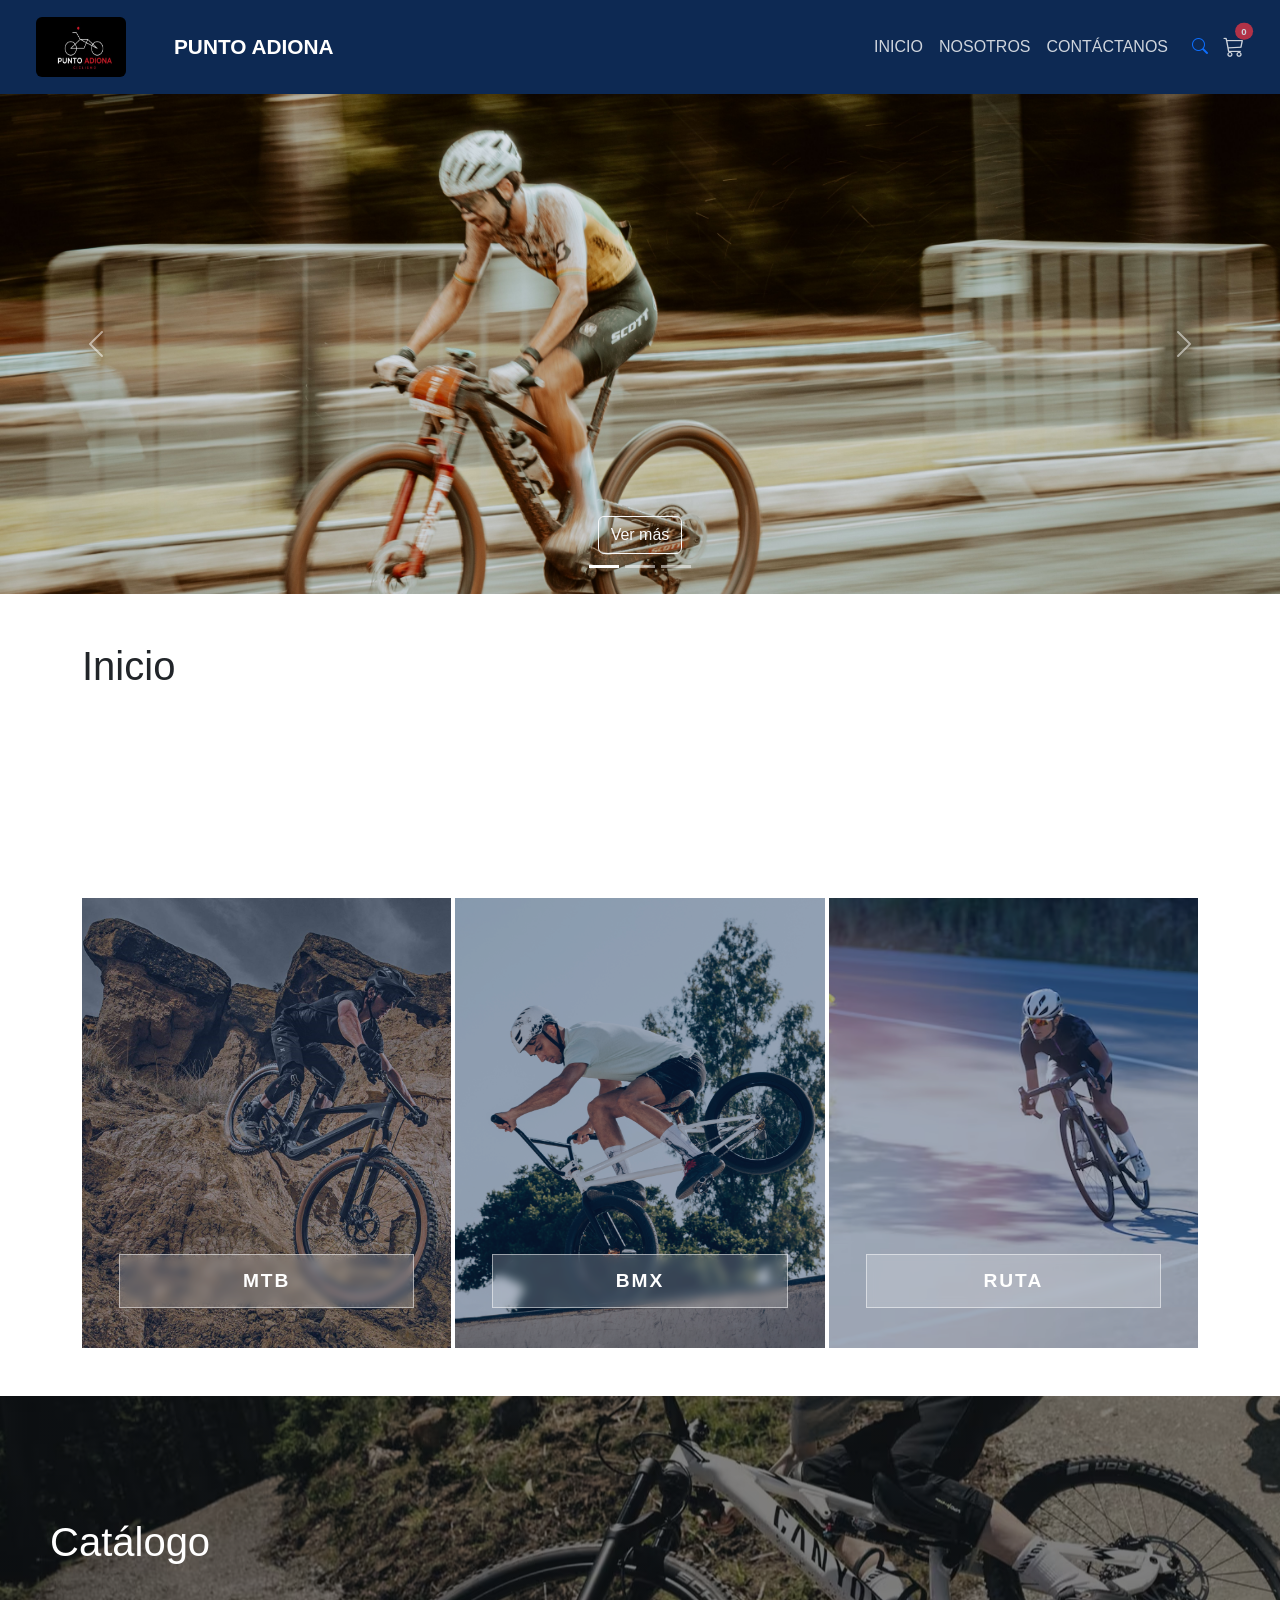
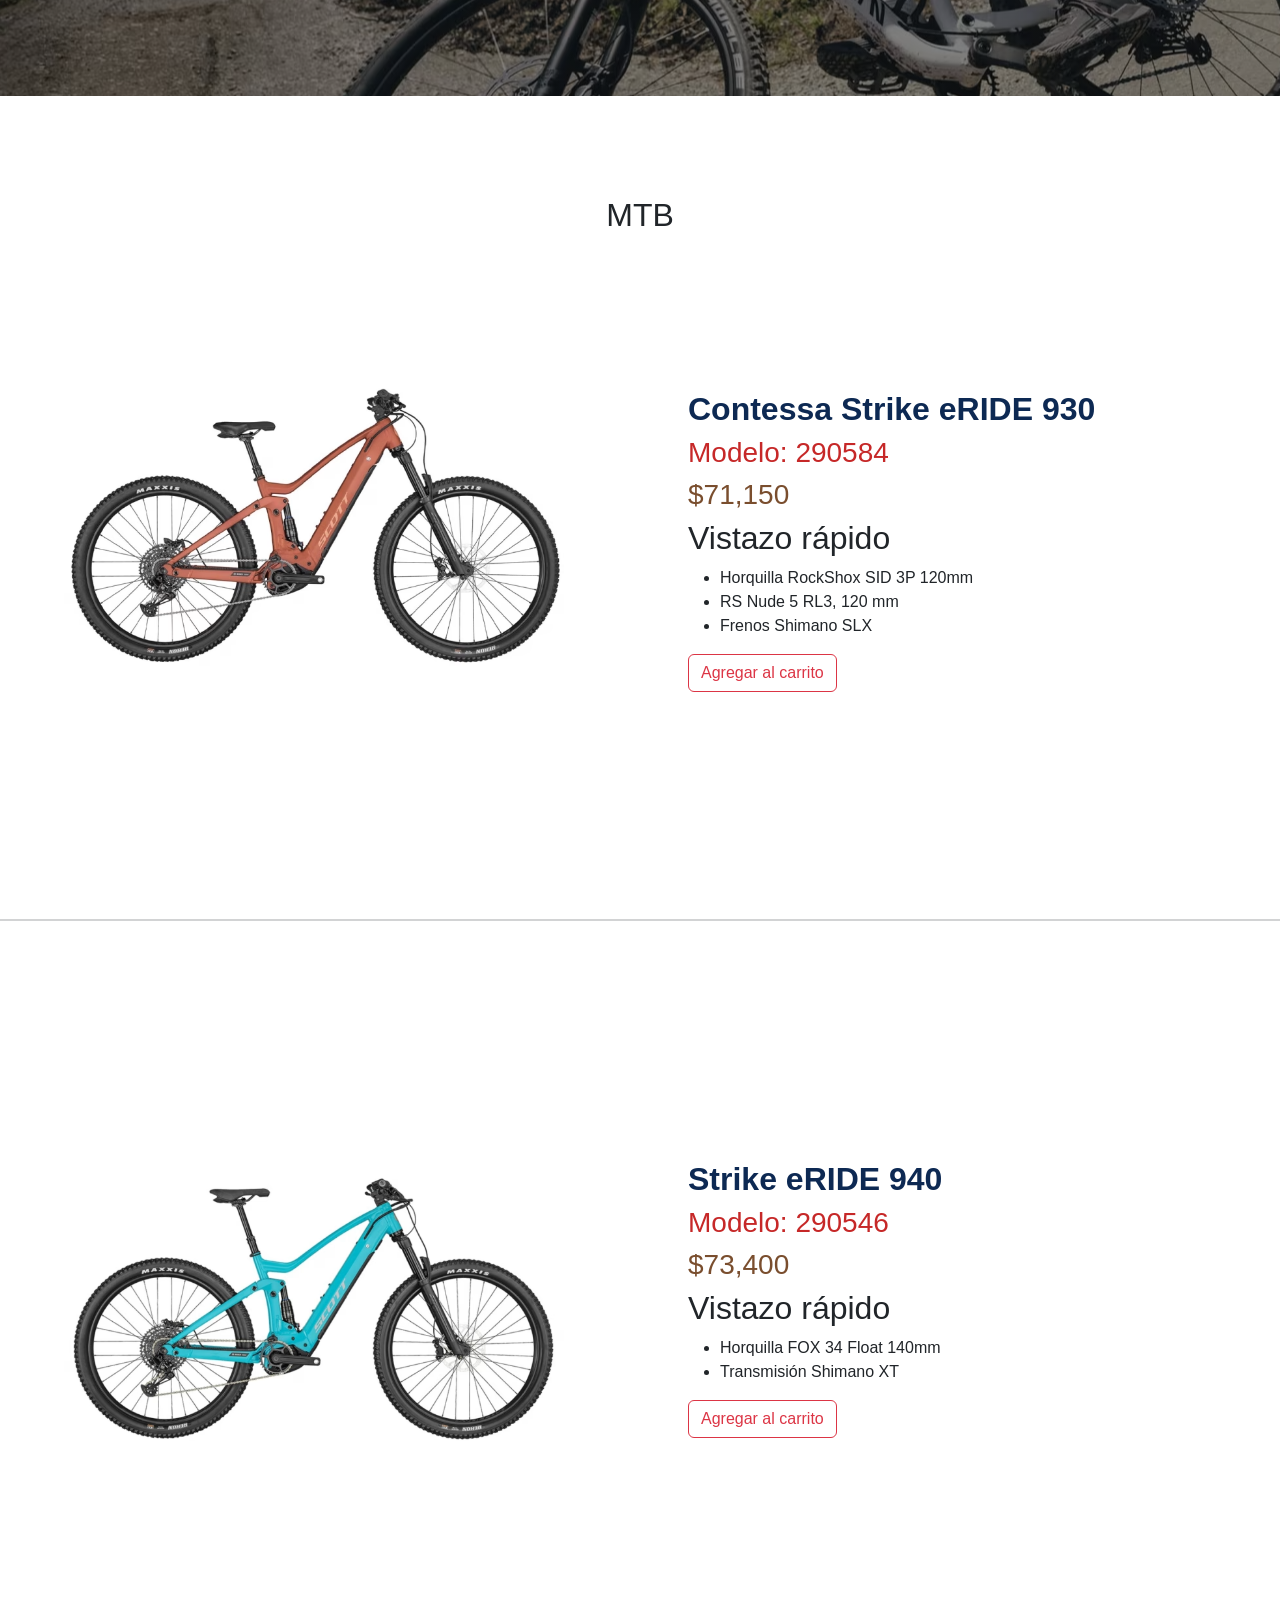
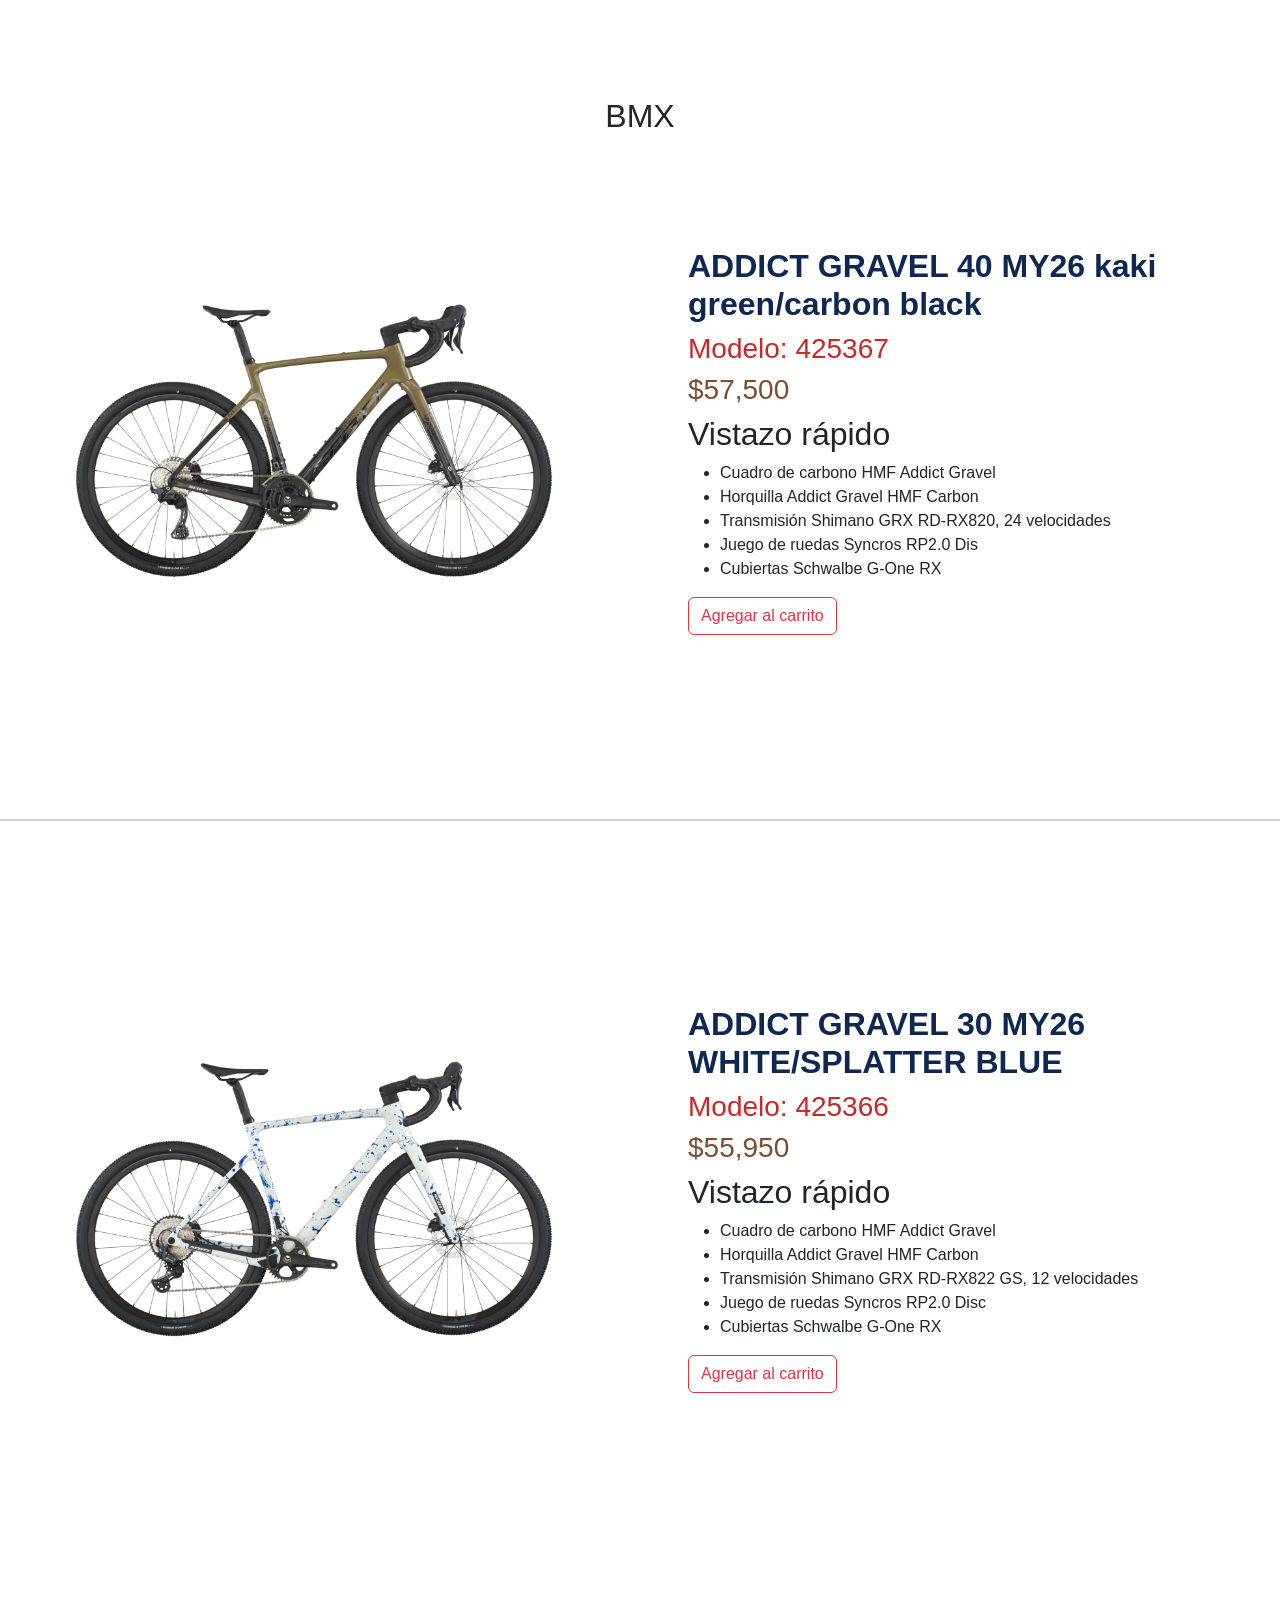
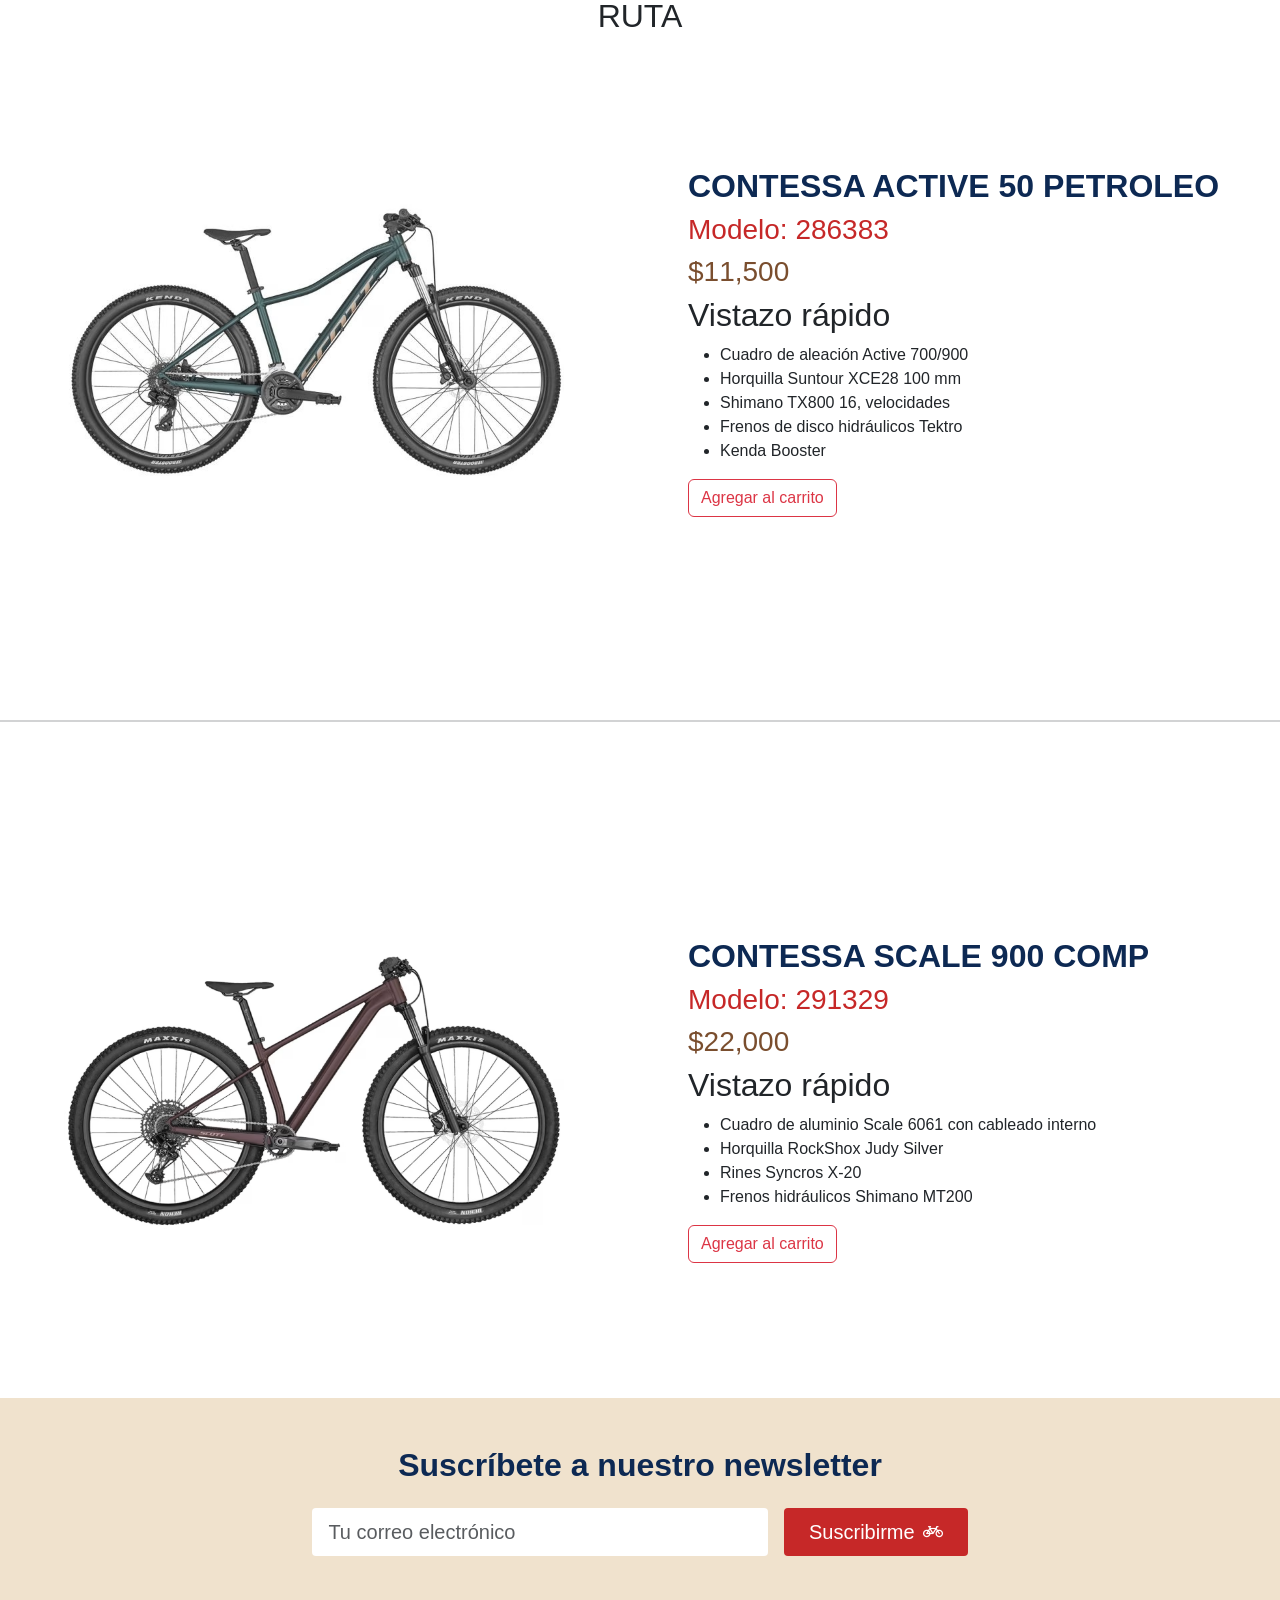
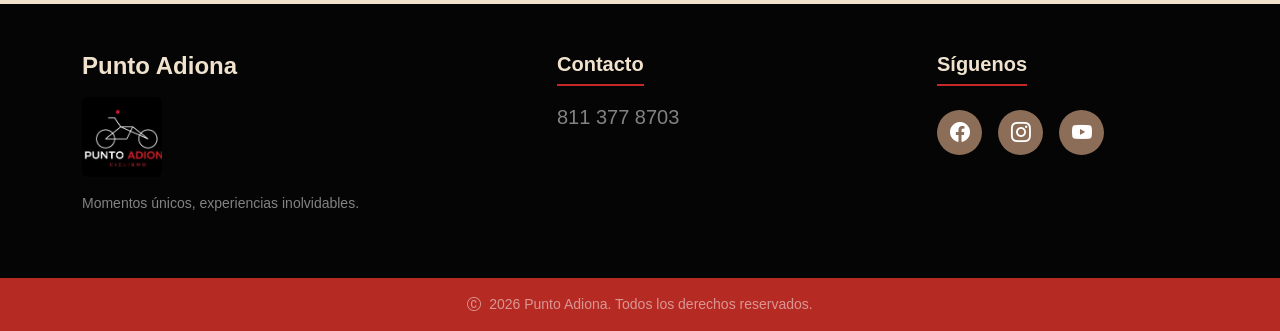
==== commit 9f88aaba: "Aquí pones una descripción breve de lo que cambiaste" ====
--- a/Index.html
+++ b/Index.html
@@ -9,7 +9,7 @@
         integrity="sha384-sRIl4kxILFvY47J16cr9ZwB07vP4J8+LH7qKQnuqkuIAvNWLzeN8tE5YBujZqJLB" crossorigin="anonymous">
     <link rel="stylesheet" href="./global.css" />
     <link rel="stylesheet" href="https://cdn.jsdelivr.net/npm/bootstrap-icons@1.11.3/font/bootstrap-icons.min.css">
-
+<link rel="stylesheet" href="style.css">
     <title>Punto Adiona</title>
 </head>
       
@@ -149,8 +149,11 @@
             <!-- Tu navegación irá aquí -->
         </nav>
     </header>
-
-    <main>
+  <main>
+        <!-- SECCIÓN 1: INICIO -->
+        <section id="inicio" class="container py-5">
+            <h1>Inicio</h1>
+        </section>
 
         <!-- SECCIÓN 2: CATÁLOGO -->
         <section id="catalogo">
@@ -186,7 +189,6 @@
                                 <div class="capa-tinte"></div>
                                 <div class="contenedor-boton">
                                     <span class="btn-cristal">BMX</span>
-                                    
                                 </div>
                             </div>
                         </a>
@@ -208,7 +210,7 @@
             </div>
         </section>
     </main>
-
+    <main>
 <header>
             <nav>
             </nav>
@@ -236,7 +238,26 @@
     <script src="catalogo.js"></script>
     <script src="index.js"></script>
     <script src="https://cdn.jsdelivr.net/npm/bootstrap@5.3.8/dist/js/bootstrap.bundle.min.js"></script>
-
+ <script>
+        document.addEventListener("DOMContentLoaded", function() {
+            const elementosAnimar = document.querySelectorAll('.animar-arriba');
+            
+            const observador = new IntersectionObserver((entradas, observador) => {
+                entradas.forEach(entrada => {
+                    if (entrada.isIntersecting) {
+                        entrada.target.classList.add('visible');
+                        observador.unobserve(entrada.target); 
+                    }
+                });
+            }, {
+                threshold: .80
+            });
+
+            elementosAnimar.forEach(elemento => {
+                observador.observe(elemento);
+            });
+        });
+    </script>
 
 
     
@@ -309,4 +330,5 @@
             </p>
         </div>
     </footer>
+    
 </html>
--- a/style.css
+++ b/style.css
@@ -0,0 +1,801 @@
+/*estilo de las imagenes del carrusel*/
+
+.carousel-item img {
+  width: 100%;
+  height: 500px;
+  object-fit: cover;
+  object-position: center 60%;   /* en vez de center */
+}
+/*estilo de las imagenes del carrusel*/
+.hero-text {
+    position: absolute;      /* saca el texto del flujo normal */
+    top: 10%;                 /* lo baja 10% desde arriba */
+    left: 3%;                 /* lo mueve 3% desde la izquierda */
+    max-width: 500px;         /* limita el ancho del bloque */
+    margin: 0;                /* quita márgenes por defecto */
+}
+
+.hero-text h1 {
+    color: white;                     /* color del texto (rojo) */
+    font-size: 2.8rem;                  /* tamaño de letra */
+    font-weight: 750;                   /* grosor bien negrita */
+    line-height: 1.1;                   /* espacio entre líneas */
+    text-transform: uppercase;          /* pone todo en mayúsculas */
+    letter-spacing: 1px;                /* espacio entre letras */
+    text-align: left;                   /* alinea texto a la izquierda */
+    text-shadow: 3px 3px 10px rgba(0,0,0,.5); /* sombra para contraste */
+    margin: 0;                          /* quita márgenes por defecto */
+}
+
+.hero-caption {
+    position: absolute;   /* saca el contenedor del flujo normal */
+    top: 0;                /* pegado arriba */
+    left: 0;               /* pegado a la izquierda */
+    right: 0;              /* pegado a la derecha */
+    bottom: 0;             /* pegado abajo (cubre toda la imagen) */
+    padding: 0;            /* sin espacio interno */
+    text-align: left;      /* alinea contenido a la izquierda */
+    pointer-events: none;  /* no bloquea clics (transparente a eventos) */
+}
+
+.hero-caption .btn {
+    pointer-events: auto;  /* el botón sí recibe clics */
+}
+.mi-navbar-empresa {
+    background-color:#0D2953 !important; 
+    padding: 12px 24px;
+    font-family: 'Poppins', sans-serif;
+}
+
+nav.mi-navbar-empresa .nombre-empresa {
+    color: #ffffff !important;
+    font-weight: 700;
+    font-size: 1.3rem;
+}
+
+nav.mi-navbar-empresa ul.navbar-nav li.nav-item a.nav-link {
+    color: #ffffff !important;
+    opacity: 0.8;
+    font-weight: 400;
+}
+/* Estilos iconos */
+.iconos-nav .icono-link {
+    color: #ffffff !important; /* Letras*/
+    font-size: 1.3rem; /* Tamaño */
+    opacity: 0.8;
+    transition: opacity 0.2s ease;
+    text-decoration: none;
+    margin-left: 15px; /* Separación*/
+}
+
+.iconos-nav .icono-link:hover {
+    opacity: 1 !important;
+}
+:root {
+    --azul-marino: #0D2953;
+    --rojo: #C62828;
+    --rojo-hover: #a81f1f;
+    --beige: #EAD7B5;
+    --cafe: #7A4E2E;
+    --blanco: #ffffff;
+    --negro: #000000;
+}
+* {
+    box-sizing: border-box;
+}
+body {
+    margin: 0;
+    font-family: 'Segoe UI', Arial, sans-serif;
+    background: var(--blanco);
+}
+/* ===== FOOTER ===== */
+.site-footer {
+    background-color: var(--negro);
+    color: var(--beige);
+}
+/* --- Newsletter --- */
+.footer-newsletter {
+    background-color: var(--beige);
+    padding: 40px 20px;
+    border-bottom: 3px solid var(--cafe);
+
+}
+.newsletter-content {
+    max-width: 900px;
+    margin: 0 auto;
+    text-align: center;
+}
+.newsletter-content h3 {
+    color: var(--azul-marino);
+    font-size: 1.6rem;
+    margin: 0 0 20px;
+}
+.newsletter-form {
+    display: flex;
+    justify-content: center;
+    flex-wrap: wrap;
+    gap: 12px;
+}
+.newsletter-input {
+    background-color: var(--blanco);
+    color: var(--negro);
+    border: none;
+    border-radius: 4px;
+    padding: 14px 18px;
+    width: 320px;
+    max-width: 100%;
+    font-size: 1rem;
+}
+.newsletter-input::placeholder {
+    color: #555;
+}
+.newsletter-input:focus {
+    outline: 2px solid var(--rojo);
+}
+.newsletter-btn {
+    background-color: var(--rojo);
+    color: var(--blanco);
+    border: none;
+    border-radius: 4px;
+    padding: 14px 28px;
+    font-size: 1rem;
+    font-weight: bold;
+    cursor: pointer;
+    transition: background-color 0.2s ease;
+}
+.newsletter-btn:hover {
+    background-color: var(--rojo-hover);
+}
+/* --- Punto Adiona/Contacto/Síguenos --- */
+.footer-main {
+    max-width: 1100px;
+    margin: 0 auto;
+    padding: 40px 20px;
+    display: flex;
+    flex-wrap: wrap;
+    gap: 30px;
+    justify-content: space-between;
+}
+.footer-column {
+    flex: 1 1 220px;
+}
+.footer-brand h2 {
+    color: var(--beige);
+    margin: 0 0 10px;
+    font-size: 1.5rem;
+}
+.footer-brand p {
+    color: #cbb896;
+    margin: 0;
+    line-height: 1.5;
+}
+.footer-column h4 {
+    color: var(--beige);
+    margin: 0 0 15px;
+    font-size: 1.1rem;
+    border-bottom: 2px solid var(--cafe);
+    padding-bottom: 8px;
+    display: inline-block;
+}
+.contact-item {
+    display: flex;
+    align-items: center;
+    gap: 10px;
+    color: var(--beige);
+    margin: 0;
+}
+.contact-item .icon {
+    width: 20px;
+    height: 20px;
+    color: var(--rojo);
+    flex-shrink: 0;
+}
+.social-icons {
+    display: flex;
+    gap: 14px;
+}
+.social-link {
+    display: flex;
+    align-items: center;
+    justify-content: center;
+    width: 40px;
+    height: 40px;
+    border-radius: 50%;
+    background-color: var(--cafe);
+    color: var(--beige);
+    transition: background-color 0.2s ease, color 0.2s ease;
+}
+.social-link:hover {
+    background-color: var(--rojo);
+    color: var(--blanco);
+}
+.social-link svg {
+    width: 20px;
+    height: 20px;
+}
+/* --- Leyenda Copyright --- */
+.footer-bottom {
+    border-top: 1px solid var(--cafe);
+    padding: 18px 20px;
+    text-align: center;
+    background-color: var(--rojo-hover);
+}
+.footer-bottom p {
+    margin: 0;
+    color: #b3a37d;
+    font-size: 0.9rem;
+}
+/* --- --- */
+@media (max-width: 600px) {
+    .newsletter-form {
+        flex-direction: column;
+        align-items: center;
+    }
+    .footer-main {
+        text-align: center;
+        justify-content: center;
+    }
+    .contact-item {
+        justify-content: center;
+    }
+    .social-icons {
+        justify-content: center;
+    }
+}
+        .carrito-modulo {
+            font-family: 'Segoe UI', Arial, sans-serif;
+            color: #333;
+            padding: 10px;
+        }
+        .carrito-titulo {
+            color: #1e293b;
+            border-bottom: 2px solid #3b82f6;
+            padding-bottom: 8px;
+            margin-bottom: 20px;
+        }
+        .carrito-layout {
+            display: flex;
+            gap: 20px;
+            flex-wrap: wrap;
+        }
+        .carrito-cuerpo {
+            flex: 2;
+            min-width: 300px;
+        }
+        .carrito-resumen {
+            flex: 1;
+            min-width: 280px;
+            background-color: #f8fafc;
+            border: 1px solid #e2e8f0;
+            border-radius: 8px;
+            padding: 20px;
+            align-self: flex-start;
+        }
+        .carrito-lista {
+            list-style: none;
+            padding: 0;
+            margin: 0;
+        }
+        .carrito-item {
+            display: flex;
+            justify-content: space-between;
+            align-items: center;
+            background: #ffffff;
+            border: 1px solid #e2e8f0;
+            padding: 15px;
+            margin-bottom: 10px;
+            border-radius: 6px;
+        }
+        .carrito-vacio {
+            color: #94a3b8;
+            font-style: italic;
+            text-align: center;
+            padding: 20px;
+            background: #ffffff;
+            border: 1px dashed #cbd5e1;
+            border-radius: 6px;
+        }
+        .carrito-fila {
+            display: flex;
+            justify-content: space-between;
+            margin-bottom: 10px;
+            font-size: 15px;
+            color: #475569;
+        }
+        .carrito-fila-total {
+            display: flex;
+            justify-content: space-between;
+            font-size: 19px;
+            font-weight: bold;
+            margin-bottom: 20px;
+        }
+        #carrito-total-precio {
+            color: #10b981;
+        }
+        .carrito-divisor {
+            border: 0;
+            border-top: 1px solid #cbd5e1;
+            margin: 15px 0;
+        }
+        .carrito-btn-pagar {
+            width: 100%;
+            background-color: #3b82f6;
+            color: #ffffff;
+            border: none;
+            padding: 12px;
+            border-radius: 6px;
+            font-size: 16px;
+            font-weight: bold;
+            cursor: pointer;
+            transition: background 0.2s;
+        }
+        .carrito-btn-pagar:hover {
+            background-color: #14d547;
+        }
+
+/* =========================================
+    FRANJA DIVISORA DE ANCHO COMPLETO
+========================================= */
+
+.franja-azul {
+    background-color: #0D2953; 
+    width: 100%;
+    padding: 30px 0; 
+    margin-top: 20px; 
+    margin-bottom: 30px; 
+}
+
+.titulo-interior {
+    color: #ffffff; 
+    margin: 0; 
+    letter-spacing: 2px;
+    font-size: 2rem;
+}
+
+/* =========================================
+    TARJETAS ESTILO SCOTT (IMÁGENES Y BOTONES)
+========================================= */
+
+.tarjeta-enlace {
+    text-decoration: none;
+    display: block; 
+}
+
+.tarjeta-scott-style {
+    position: relative;
+    width: 100%;
+    height: 450px; 
+    background-size: cover;
+    background-position: center;
+    background-repeat: no-repeat;
+    overflow: hidden;
+    display: flex; 
+    flex-direction: column;
+    justify-content: flex-end; 
+    align-items: center;
+}
+
+.capa-tinte {
+    position: absolute;
+    top: 0;
+    left: 0;
+    width: 100%;
+    height: 100%;
+    background-color: rgba(13, 41, 83, 0.4); 
+    transition: background-color 0.4s ease;
+    z-index: 1;
+}
+
+.tarjeta-enlace:hover .capa-tinte {
+    background-color: rgba(13, 41, 83, 0.1); 
+}
+
+.contenedor-boton {
+    position: relative;
+    z-index: 2; 
+    width: 100%;
+    padding: 0 10%; 
+    margin-bottom: 40px; 
+    display: flex;
+    justify-content: center;
+}
+
+.btn-cristal {
+    display: block;
+    width: 100%;
+    text-align: center;
+    padding: 12px 0;
+    background-color: rgba(255, 255, 255, 0.2); 
+    color: #ffffff;
+    font-weight: bold;
+    font-size: 1.2rem;
+    letter-spacing: 2px;
+    border: 1px solid rgba(255, 255, 255, 0.5); 
+    text-transform: uppercase;
+    transition: all 0.3s ease;
+    backdrop-filter: blur(4px); 
+}
+
+.tarjeta-enlace:hover .btn-cristal {
+    background-color: #C62828; 
+    border-color: #C62828;
+    color: #ffffff;
+}
+
+/* =========================================
+   ANIMACIONES DE SCROLL
+========================================= */
+
+.animar-arriba {
+    opacity: 0; 
+    transform: translateY(60px); 
+    transition: opacity 0.8s ease-out, transform 0.8s ease-out; 
+}
+
+.animar-arriba.visible {
+    opacity: 1; 
+    transform: translateY(0); 
+}
+
+:root {
+    --azul-marino: #0D2953;
+    --rojo: #C62828;
+    --rojo-hover: #a81f1f;
+    --beige: #EAD7B5;
+    --cafe: #7A4E2E;
+    --blanco: #ffffff;
+    --negro: #000000;
+}
+* {
+    box-sizing: border-box;
+}
+body {
+    margin: 0;
+    font-family: 'Segoe UI', Arial, sans-serif;
+    background: var(--blanco);
+}
+/* ===== FOOTER ===== */
+.site-footer {
+    background-color: var(--negro);
+    color: var(--beige);
+}
+/* --- Newsletter --- */
+.footer-newsletter {
+    background-color: var(--beige);
+    padding: 40px 20px;
+    border-bottom: 3px solid var(--cafe);
+
+}
+.newsletter-content {
+    max-width: 900px;
+    margin: 0 auto;
+    text-align: center;
+}
+.newsletter-content h3 {
+    color: var(--azul-marino);
+    font-size: 1.6rem;
+    margin: 0 0 20px;
+}
+.newsletter-form {
+    display: flex;
+    justify-content: center;
+    flex-wrap: wrap;
+    gap: 12px;
+}
+.newsletter-input {
+    background-color: var(--blanco);
+    color: var(--negro);
+    border: none;
+    border-radius: 4px;
+    padding: 14px 18px;
+    width: 320px;
+    max-width: 100%;
+    font-size: 1rem;
+}
+.newsletter-input::placeholder {
+    color: #555;
+}
+.newsletter-input:focus {
+    outline: 2px solid var(--rojo);
+}
+.newsletter-btn {
+    background-color: var(--rojo);
+    color: var(--blanco);
+    border: none;
+    border-radius: 4px;
+    padding: 14px 28px;
+    font-size: 1rem;
+    font-weight: bold;
+    cursor: pointer;
+    transition: background-color 0.2s ease;
+}
+.newsletter-btn:hover {
+    background-color: var(--rojo-hover);
+}
+/* --- Punto Adiona/Contacto/Síguenos --- */
+.footer-main {
+    max-width: 1100px;
+    margin: 0 auto;
+    padding: 40px 20px;
+    display: flex;
+    flex-wrap: wrap;
+    gap: 30px;
+    justify-content: space-between;
+}
+.footer-column {
+    flex: 1 1 220px;
+}
+.footer-brand h2 {
+    color: var(--beige);
+    margin: 0 0 10px;
+    font-size: 1.5rem;
+}
+.footer-brand p {
+    color: #cbb896;
+    margin: 0;
+    line-height: 1.5;
+}
+.footer-column h4 {
+    color: var(--beige);
+    margin: 0 0 15px;
+    font-size: 1.1rem;
+    border-bottom: 2px solid var(--cafe);
+    padding-bottom: 8px;
+    display: inline-block;
+}
+.contact-item {
+    display: flex;
+    align-items: center;
+    gap: 10px;
+    color: var(--beige);
+    margin: 0;
+}
+.contact-item .icon {
+    width: 20px;
+    height: 20px;
+    color: var(--rojo);
+    flex-shrink: 0;
+}
+.social-icons {
+    display: flex;
+    gap: 14px;
+}
+.social-link {
+    display: flex;
+    align-items: center;
+    justify-content: center;
+    width: 40px;
+    height: 40px;
+    border-radius: 50%;
+    background-color: var(--cafe);
+    color: var(--beige);
+    transition: background-color 0.2s ease, color 0.2s ease;
+}
+.social-link:hover {
+    background-color: var(--rojo);
+    color: var(--blanco);
+}
+.social-link svg {
+    width: 20px;
+    height: 20px;
+}
+/* --- Leyenda Copyright --- */
+.footer-bottom {
+    border-top: 1px solid var(--cafe);
+    padding: 18px 20px;
+    text-align: center;
+    background-color: var(--rojo-hover);
+}
+.footer-bottom p {
+    margin: 0;
+    color: #b3a37d;
+    font-size: 0.9rem;
+}
+/* --- --- */
+@media (max-width: 600px) {
+    .newsletter-form {
+        flex-direction: column;
+        align-items: center;
+    }
+    .footer-main {
+        text-align: center;
+        justify-content: center;
+    }
+    .contact-item {
+        justify-content: center;
+    }
+    .social-icons {
+        justify-content: center;
+    }
+}
+/*estilo de las imagenes del carrusel*/
+
+.carousel-item img {
+  width: 100%;
+  height: 500px;
+  object-fit: cover;
+  object-position: center 60%;   /* en vez de center */
+}
+/*estilo de las imagenes del carrusel*/
+.hero-text {
+    position: absolute;      /* saca el texto del flujo normal */
+    top: 10%;                 /* lo baja 10% desde arriba */
+    left: 3%;                 /* lo mueve 3% desde la izquierda */
+    max-width: 500px;         /* limita el ancho del bloque */
+    margin: 0;                /* quita márgenes por defecto */
+}
+
+.hero-text h1 {
+    color: white;                     /* color del texto (rojo) */
+    font-size: 2.8rem;                  /* tamaño de letra */
+    font-weight: 750;                   /* grosor bien negrita */
+    line-height: 1.1;                   /* espacio entre líneas */
+    text-transform: uppercase;          /* pone todo en mayúsculas */
+    letter-spacing: 1px;                /* espacio entre letras */
+    text-align: left;                   /* alinea texto a la izquierda */
+    text-shadow: 3px 3px 10px rgba(0,0,0,.5); /* sombra para contraste */
+    margin: 0;                          /* quita márgenes por defecto */
+}
+
+.hero-caption {
+    position: absolute;   /* saca el contenedor del flujo normal */
+    top: 0;                /* pegado arriba */
+    left: 0;               /* pegado a la izquierda */
+    right: 0;              /* pegado a la derecha */
+    bottom: 0;             /* pegado abajo (cubre toda la imagen) */
+    padding: 0;            /* sin espacio interno */
+    text-align: left;      /* alinea contenido a la izquierda */
+    pointer-events: none;  /* no bloquea clics (transparente a eventos) */
+}
+
+.hero-caption .btn {
+    pointer-events: auto;  /* el botón sí recibe clics */
+}
+
+.mi-navbar-empresa {
+    background-color:#0D2953 !important; 
+    padding: 12px 24px;
+    font-family: 'Poppins', sans-serif;
+}
+
+nav.mi-navbar-empresa .nombre-empresa {
+    color: #ffffff !important;
+    font-weight: 700;
+    font-size: 1.3rem;
+}
+
+nav.mi-navbar-empresa ul.navbar-nav li.nav-item a.nav-link {
+    color: #ffffff !important;
+    opacity: 0.8;
+    font-weight: 400;
+}
+/* Estilos iconos */
+.iconos-nav .icono-link {
+    color: #ffffff !important; /* Letras*/
+    font-size: 1.3rem; /* Tamaño */
+    opacity: 0.8;
+    transition: opacity 0.2s ease;
+    text-decoration: none;
+    margin-left: 15px; /* Separación*/
+}
+
+.iconos-nav .icono-link:hover {
+    opacity: 1 !important;
+}
+
+/* ==========================================================================
+   SECCIÓN DE CONTACTO - PUNTO ADIONA
+   ========================================================================== */
+
+.seccion-contacto {
+    padding: 60px 0;
+}
+
+.contacto-titulo-principal {
+    color: #0D2953;
+}
+
+.info-contacto-caja {
+    background-color: #0D2953;
+    color: #ffffff;
+    border-radius: 10px;
+    padding: 40px;
+    height: 100%;
+}
+
+.info-contacto-caja h3 {
+    color: #ffffff;
+    margin-bottom: 25px;
+    font-weight: 700;
+}
+
+.info-item {
+    display: flex;
+    align-items: center;
+    margin-bottom: 20px;
+}
+
+.info-item i {
+    font-size: 1.5rem;
+    color: #C62828; /* Rojo corporativo Scott */
+    margin-right: 15px;
+}
+
+.redes-sociales-contacto a {
+    font-size: 1.5rem;
+    color: #ffffff;
+    margin-right: 20px;
+    transition: color 0.3s ease;
+}
+
+.redes-sociales-contacto a:hover {
+    color: #C62828;
+}
+
+.formulario-contacto {
+    background-color: #f8f9fa;
+    border-radius: 10px;
+    padding: 40px;
+    box-shadow: 0 4px 12px rgba(0, 0, 0, 0.05);
+}
+
+.formulario-contacto h3 {
+    color: #0D2953;
+    margin-bottom: 25px;
+    font-weight: 700;
+}
+
+.formulario-contacto .btn-enviar {
+    background-color: #C62828; /* Rojo corporativo Scott */
+    color: #ffffff;
+    border: none;
+    padding: 10px 30px;
+    transition: background-color 0.3s ease;
+}
+
+.formulario-contacto .btn-enviar:hover {
+    background-color: #0D2953;
+    color: #ffffff;
+}
+
+/* ==========================================================================
+   SECCIÓN SOBRE NOSOTROS - PUNTO ADIONA
+   ========================================================================== */
+
+.nosotros-portada {
+    background-image: linear-gradient(rgba(0, 0, 0, 0.6), rgba(0, 0, 0, 0.6)), url('imagenes-catalogo/portada-catalogo.avif');
+    background-position: center;
+    background-size: cover;
+    height: 300px;
+    display: flex;
+    align-items: center;
+    justify-content: center;
+}
+
+.nosotros-portada h1 {
+    color: #ffffff;
+    font-size: 2.8rem;
+    margin: 0;
+}
+
+.nosotros-subtitulo {
+    color: #0D2953; /* Azul Corporativo */
+}
+
+.nosotros-tarjeta-info {
+    background-color: #f8f9fa;
+    border-left: 5px solid #C62828; /* Detalle en rojo Scott */
+    padding: 30px;
+    border-radius: 0 10px 10px 0;
+    box-shadow: 0 4px 12px rgba(0, 0, 0, 0.03);
+    height: 100%;
+}
+
+.nosotros-tarjeta-info h3 {
+    color: #0D2953;
+}
+
+.nosotros-tarjeta-info i {
+    font-size: 1.8rem;
+    color: #C62828;
+}
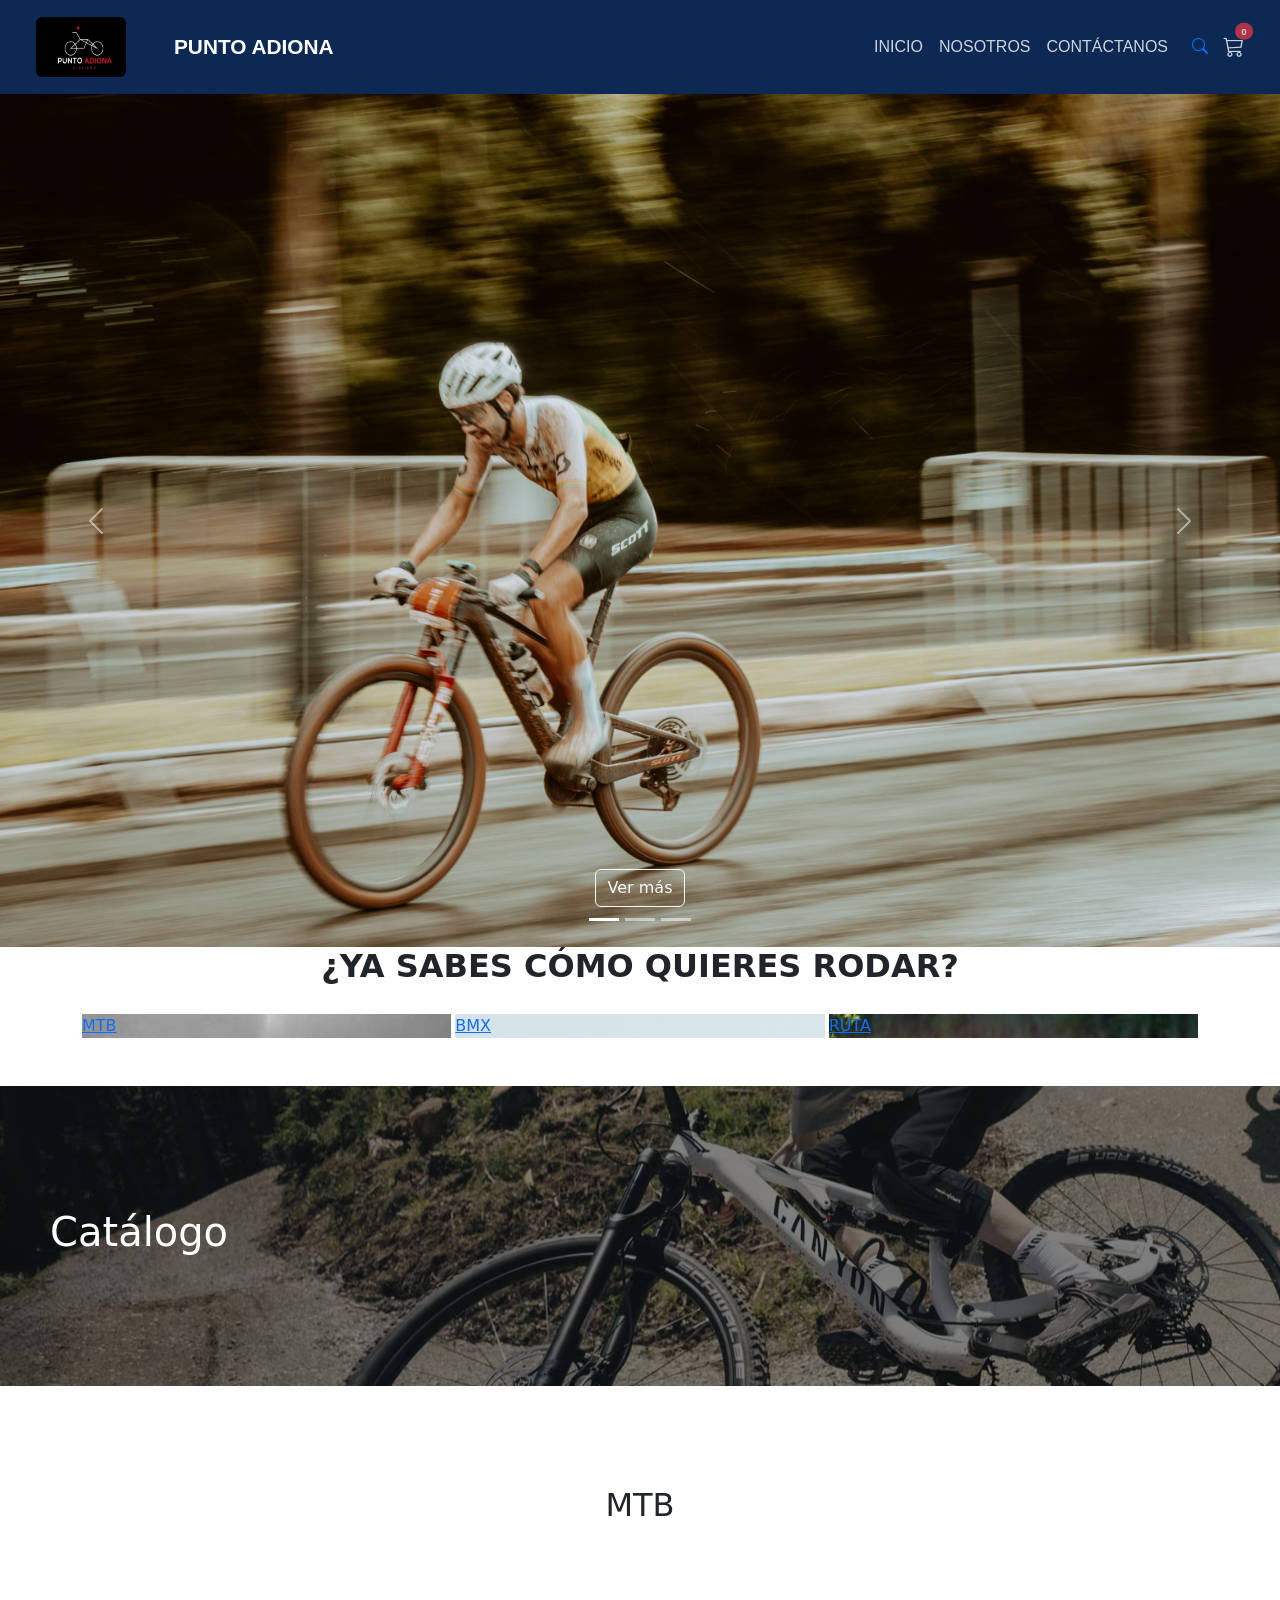
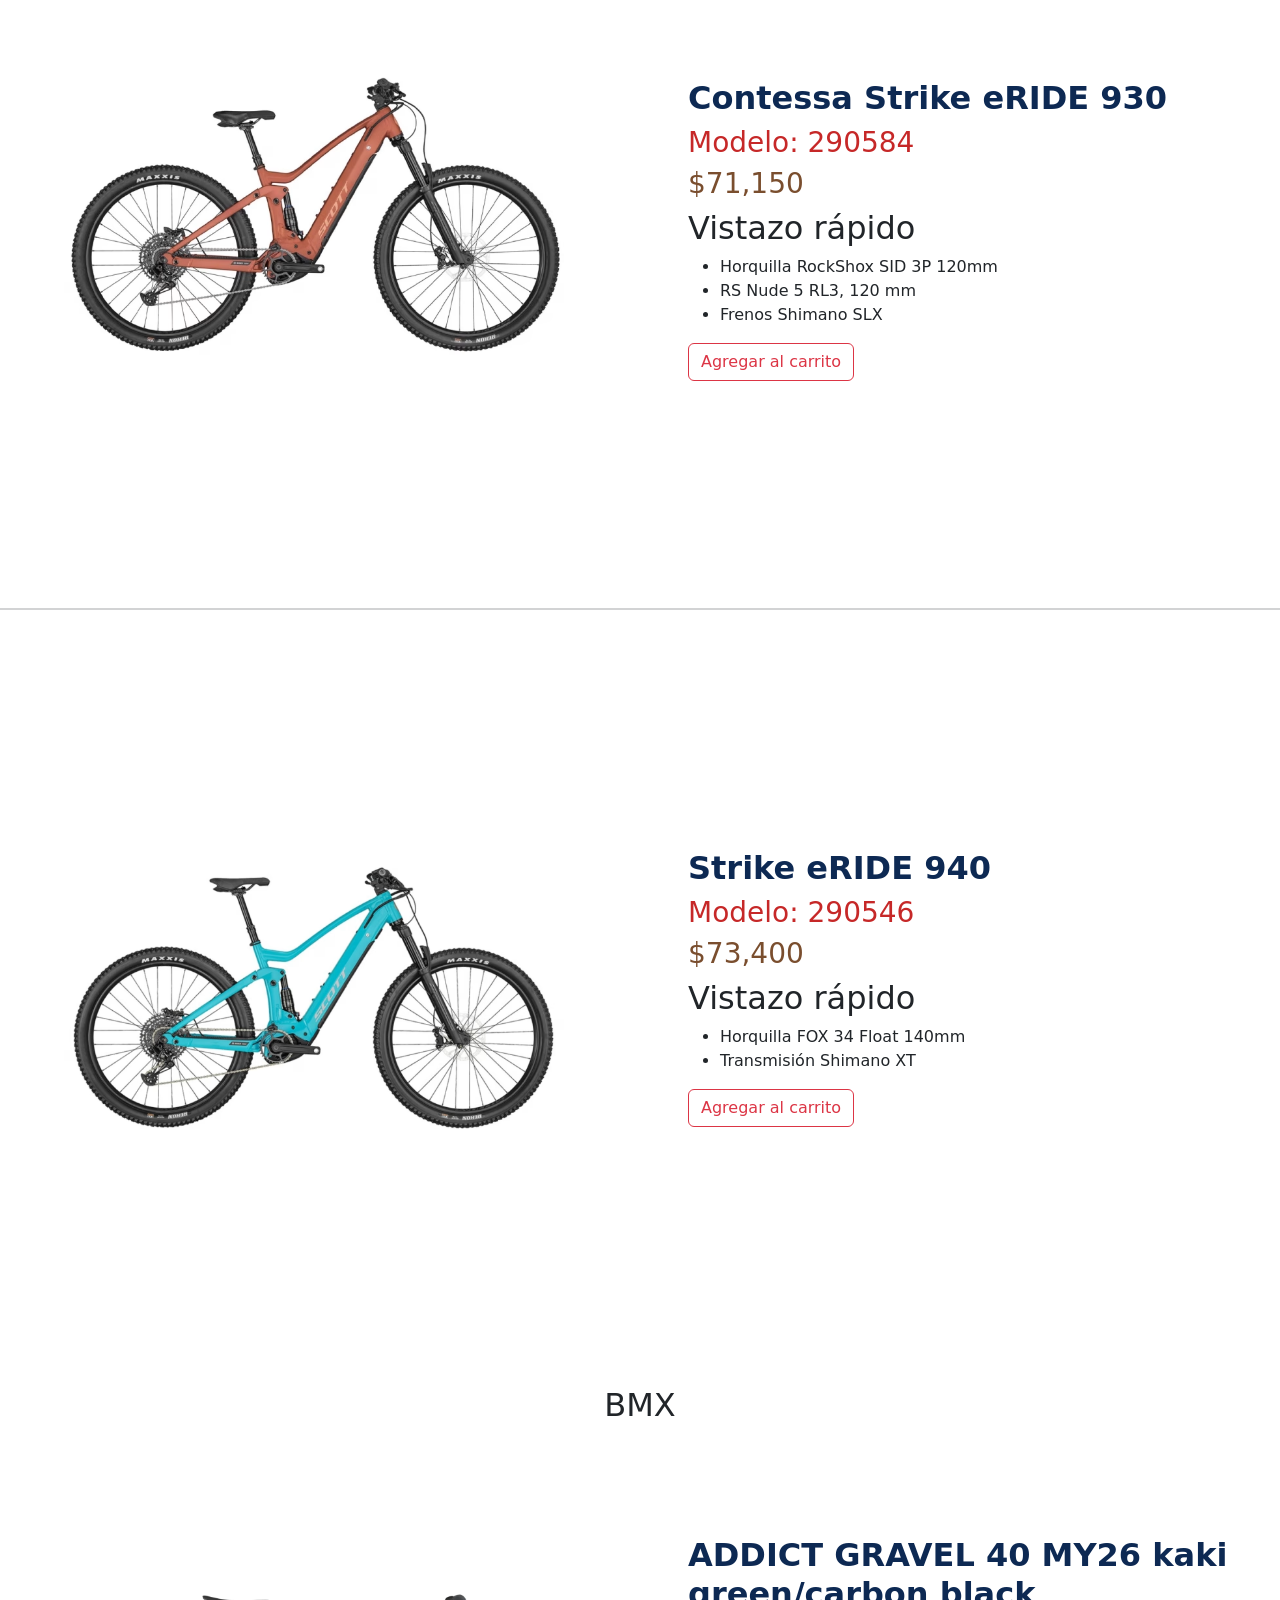
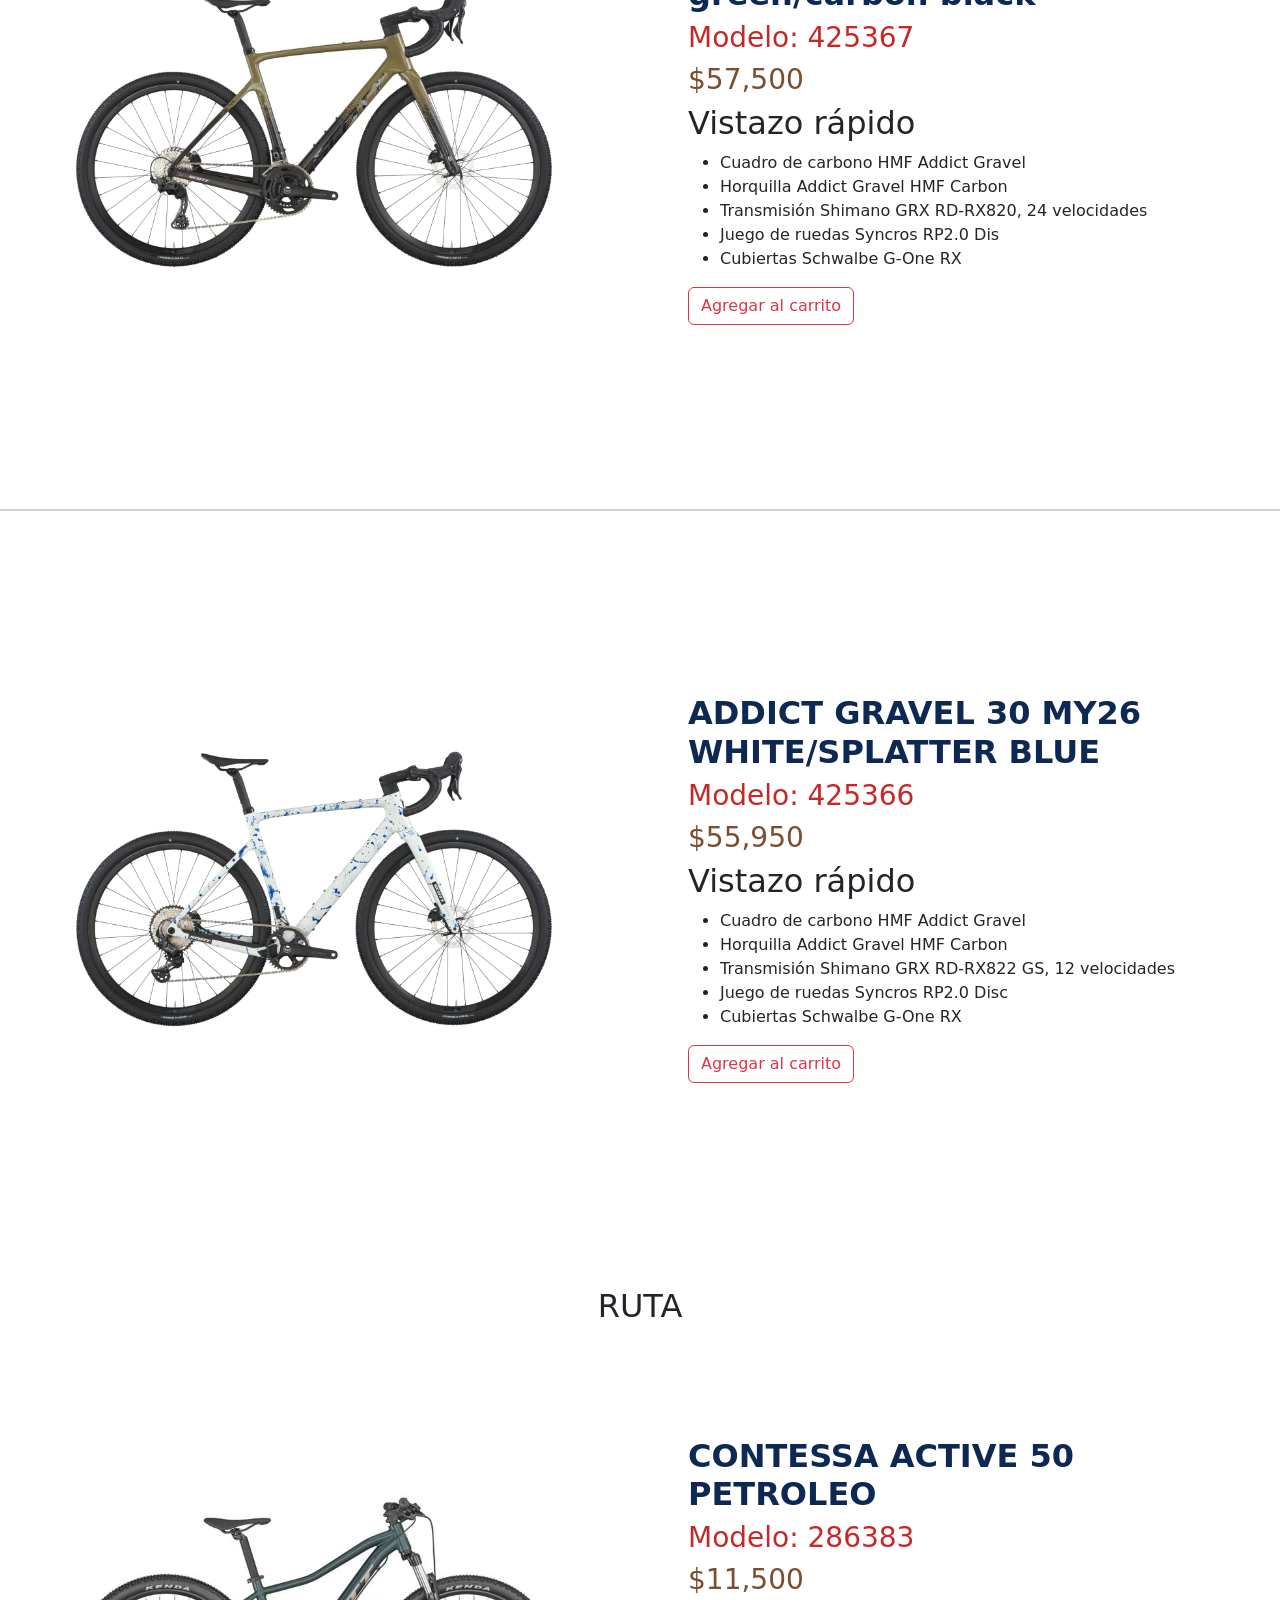
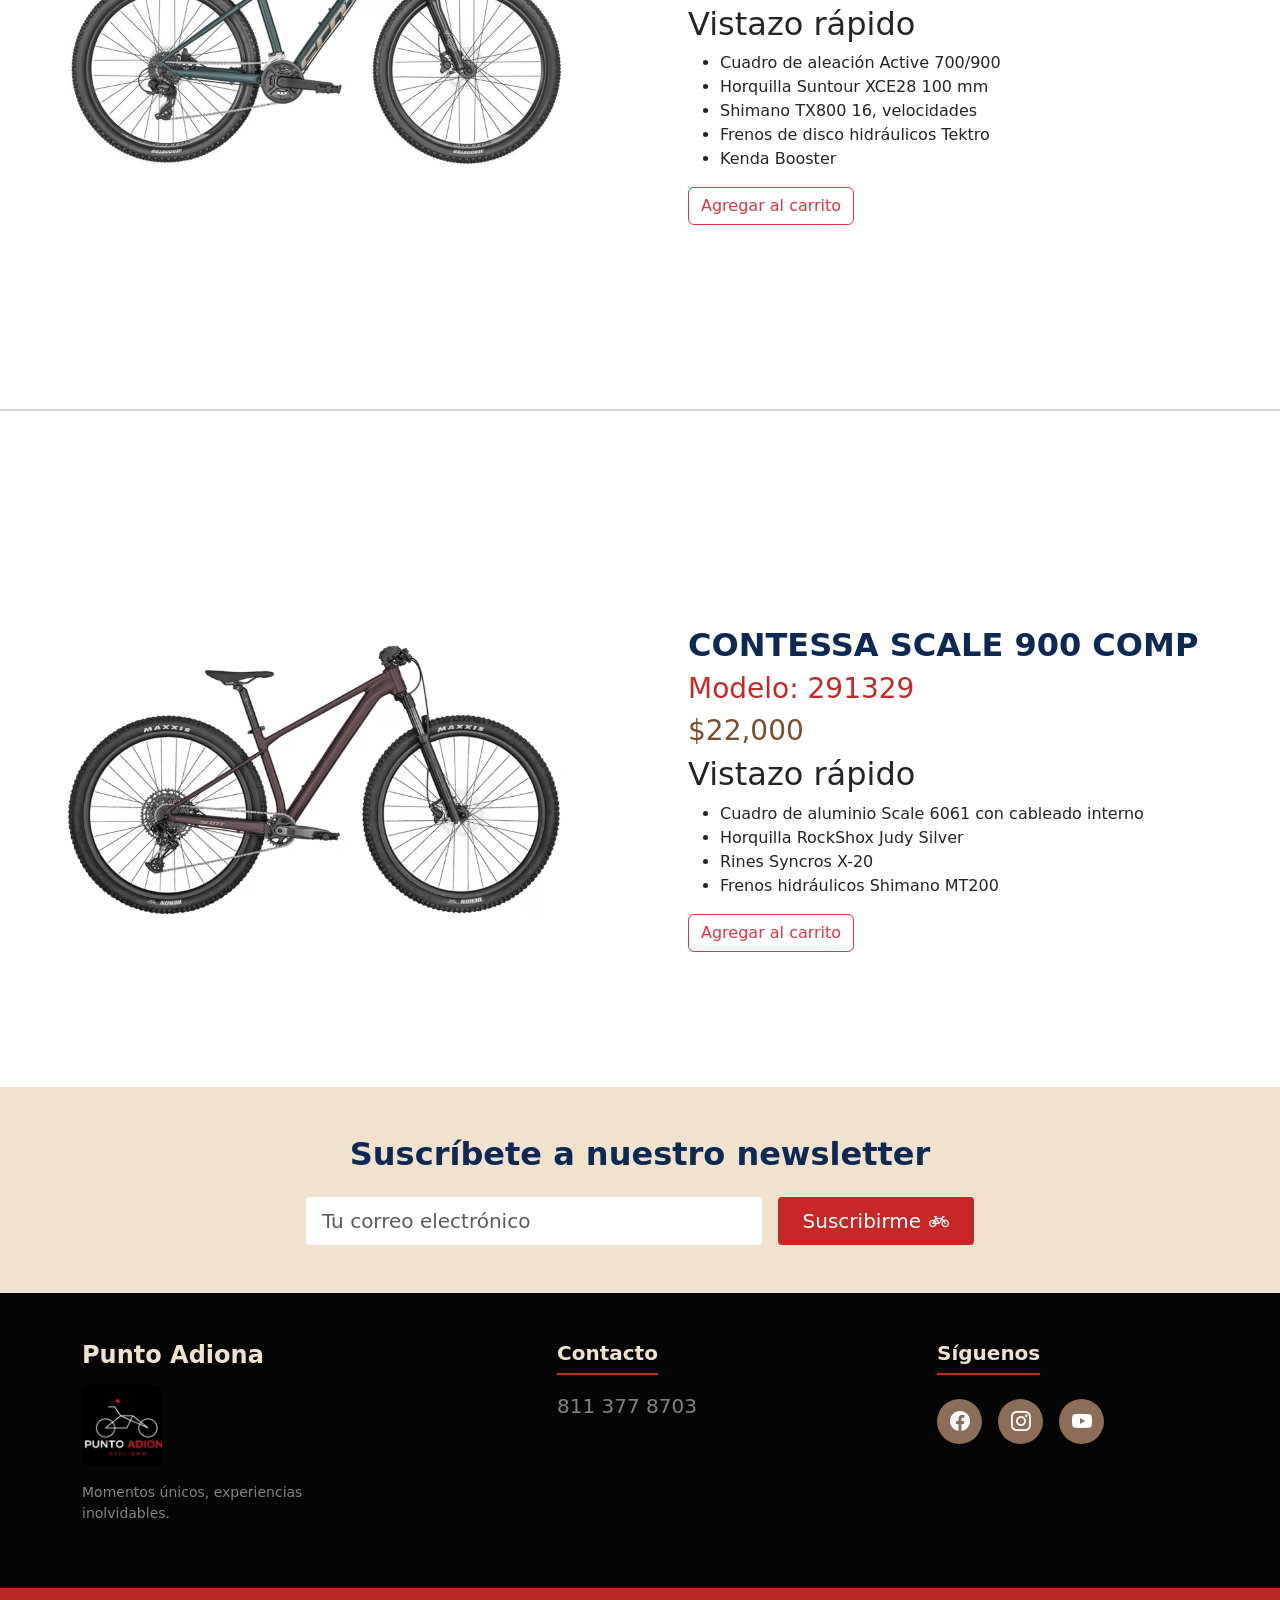
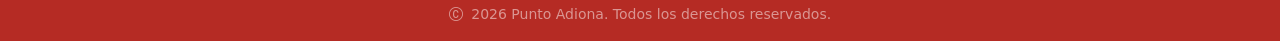
==== commit 584451de: "se realizan correcciones" ====
--- a/Index.html
+++ b/Index.html
@@ -1,7 +1,7 @@
 <!DOCTYPE html>
 <html lang="en">
 <!-- Aquí debajo va el Header. Tengan cuidado -->
- 
+
 <head>
     <meta charset="UTF-8">
     <meta name="viewport" content="width=device-width, initial-scale=1.0">
@@ -9,10 +9,9 @@
         integrity="sha384-sRIl4kxILFvY47J16cr9ZwB07vP4J8+LH7qKQnuqkuIAvNWLzeN8tE5YBujZqJLB" crossorigin="anonymous">
     <link rel="stylesheet" href="./global.css" />
     <link rel="stylesheet" href="https://cdn.jsdelivr.net/npm/bootstrap-icons@1.11.3/font/bootstrap-icons.min.css">
-<link rel="stylesheet" href="style.css">
+
     <title>Punto Adiona</title>
 </head>
-      
     </body>
 <!-- Aquí debajo va el Footer. Tengan cuidado -->
 
@@ -21,7 +20,7 @@
 
     <header>
 
-         <nav class="navbar navbar-expand mi-navbar-empresa">
+        <nav class="navbar navbar-expand mi-navbar-empresa">
         <div class="container-fluid">
             
 <!-- Línea 21 modificada -->
@@ -50,7 +49,6 @@
                     <i class="bi bi-search"></i>
                 </a>
                 <!--Carrito -->
-               
     
                 <a href="carrito.html" class="icono-link position-relative" title="Carrito">
     <i class="bi bi-cart3"></i>
@@ -82,7 +80,7 @@
                     <img src="fotos/1.jpg" class="d-block w-100" alt="Imagen 1">
 
                     <div class="carousel-caption d-none d-md-block">
-                       <button type="button" class="btn btn-outline-light" onclick="guardarEnStorage()">Ver más</button>
+                        <button type="button" class="btn btn-outline-light" onclick="guardarEnStorage()">Ver más</button>
                     </div>
                 </div>
 
@@ -114,7 +112,7 @@
                     <img src="fotos/3.jpg" class="d-block w-100" alt="Imagen 3">
 
                     <div class="carousel-caption d-none d-md-block">
-                      <button type="button" class="btn btn-outline-light" onclick="guardarEnStorage()">Ver más</button>
+                        <button type="button" class="btn btn-outline-light" onclick="guardarEnStorage()">Ver más</button>
                     </div>
                 </div>
 
@@ -149,11 +147,8 @@
             <!-- Tu navegación irá aquí -->
         </nav>
     </header>
-  <main>
-        <!-- SECCIÓN 1: INICIO -->
-        <section id="inicio" class="container py-5">
-            <h1>Inicio</h1>
-        </section>
+
+    <main>
 
         <!-- SECCIÓN 2: CATÁLOGO -->
         <section id="catalogo">
@@ -189,6 +184,7 @@
                                 <div class="capa-tinte"></div>
                                 <div class="contenedor-boton">
                                     <span class="btn-cristal">BMX</span>
+                                    
                                 </div>
                             </div>
                         </a>
@@ -210,7 +206,7 @@
             </div>
         </section>
     </main>
-    <main>
+
 <header>
             <nav>
             </nav>
@@ -238,33 +234,14 @@
     <script src="catalogo.js"></script>
     <script src="index.js"></script>
     <script src="https://cdn.jsdelivr.net/npm/bootstrap@5.3.8/dist/js/bootstrap.bundle.min.js"></script>
- <script>
-        document.addEventListener("DOMContentLoaded", function() {
-            const elementosAnimar = document.querySelectorAll('.animar-arriba');
-            
-            const observador = new IntersectionObserver((entradas, observador) => {
-                entradas.forEach(entrada => {
-                    if (entrada.isIntersecting) {
-                        entrada.target.classList.add('visible');
-                        observador.unobserve(entrada.target); 
-                    }
-                });
-            }, {
-                threshold: .80
-            });
-
-            elementosAnimar.forEach(elemento => {
-                observador.observe(elemento);
-            });
-        });
-    </script>
+
 
 
     
 </body>
 <!-- ==========================================
-         FOOTER OFICIAL - PUNTO ADIONA
-         ========================================== -->
+        FOOTER OFICIAL - PUNTO ADIONA
+========================================== -->
     <footer class="w-100">
         <!-- Bloque 1: Newsletter (Franja Beige) -->
         <div class="py-5 text-center" style="background-color: #F0E2CD;">
@@ -330,5 +307,4 @@
             </p>
         </div>
     </footer>
-    
 </html>
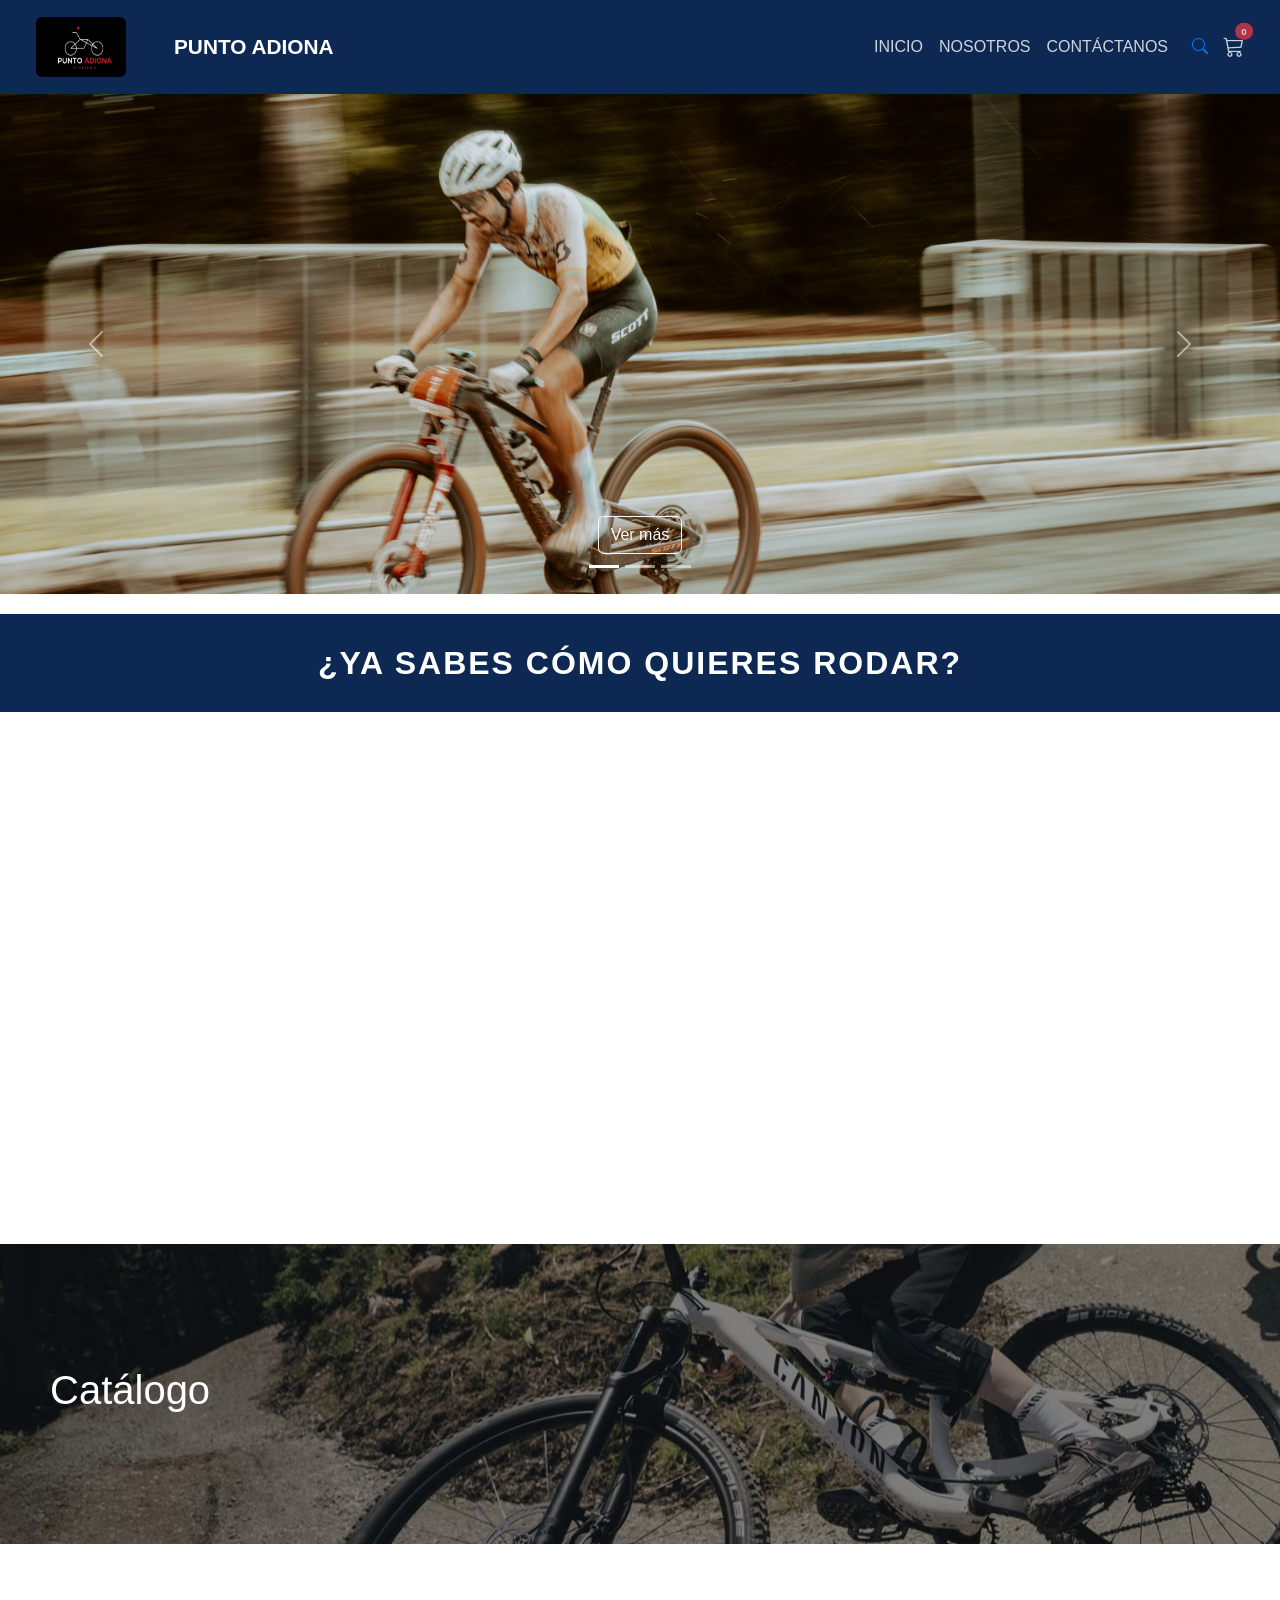
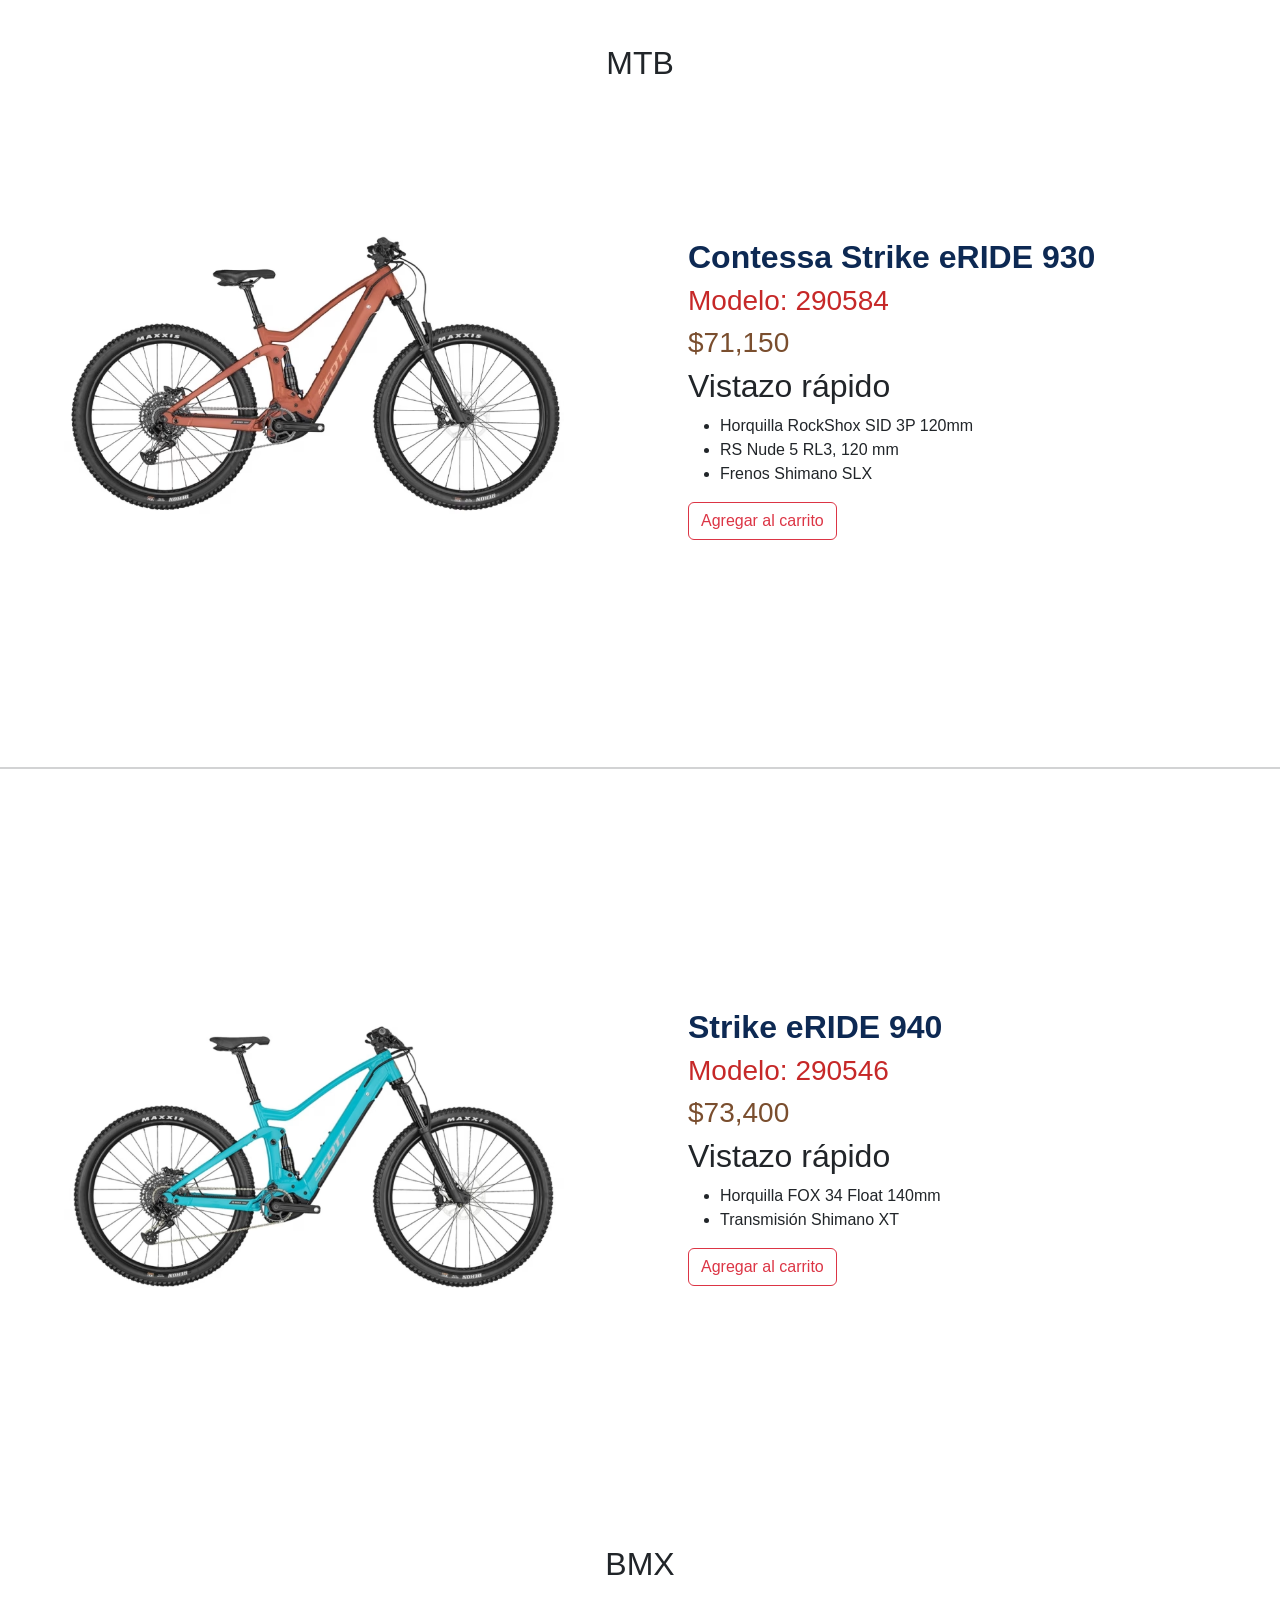
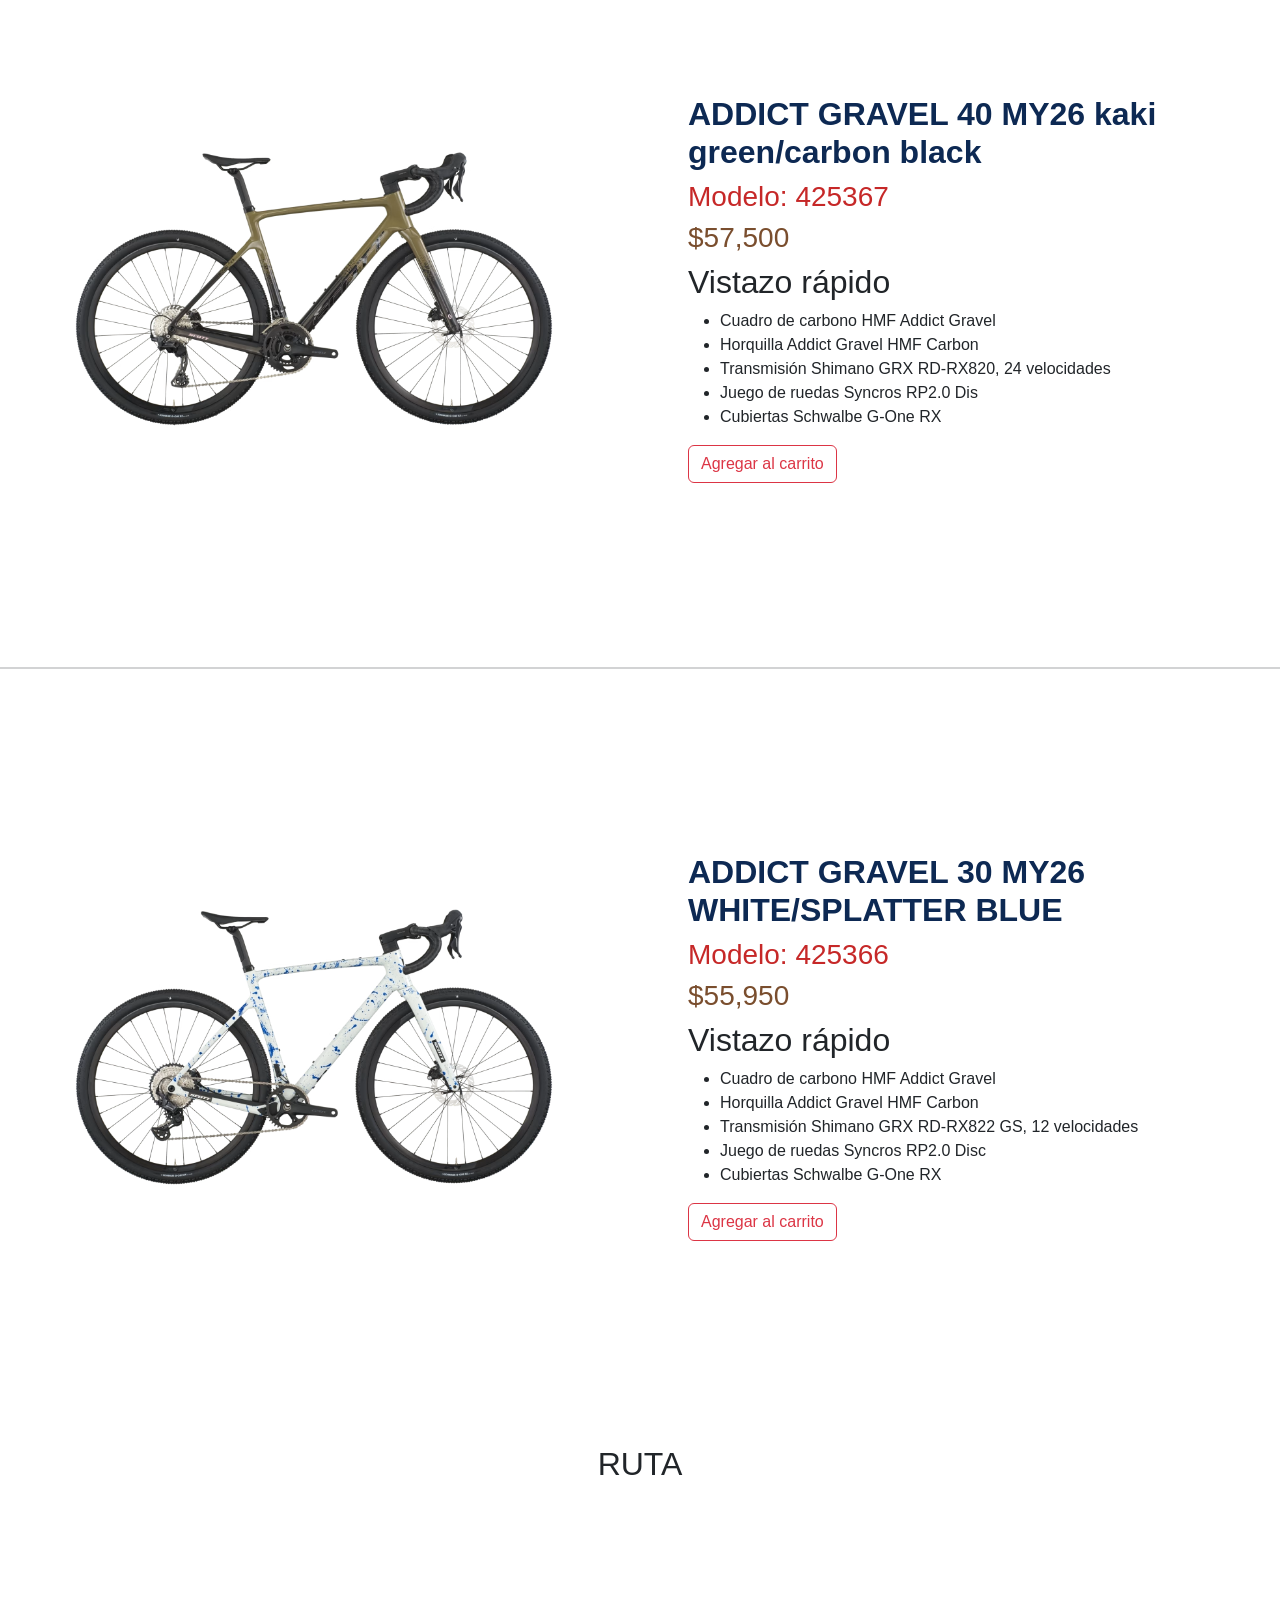
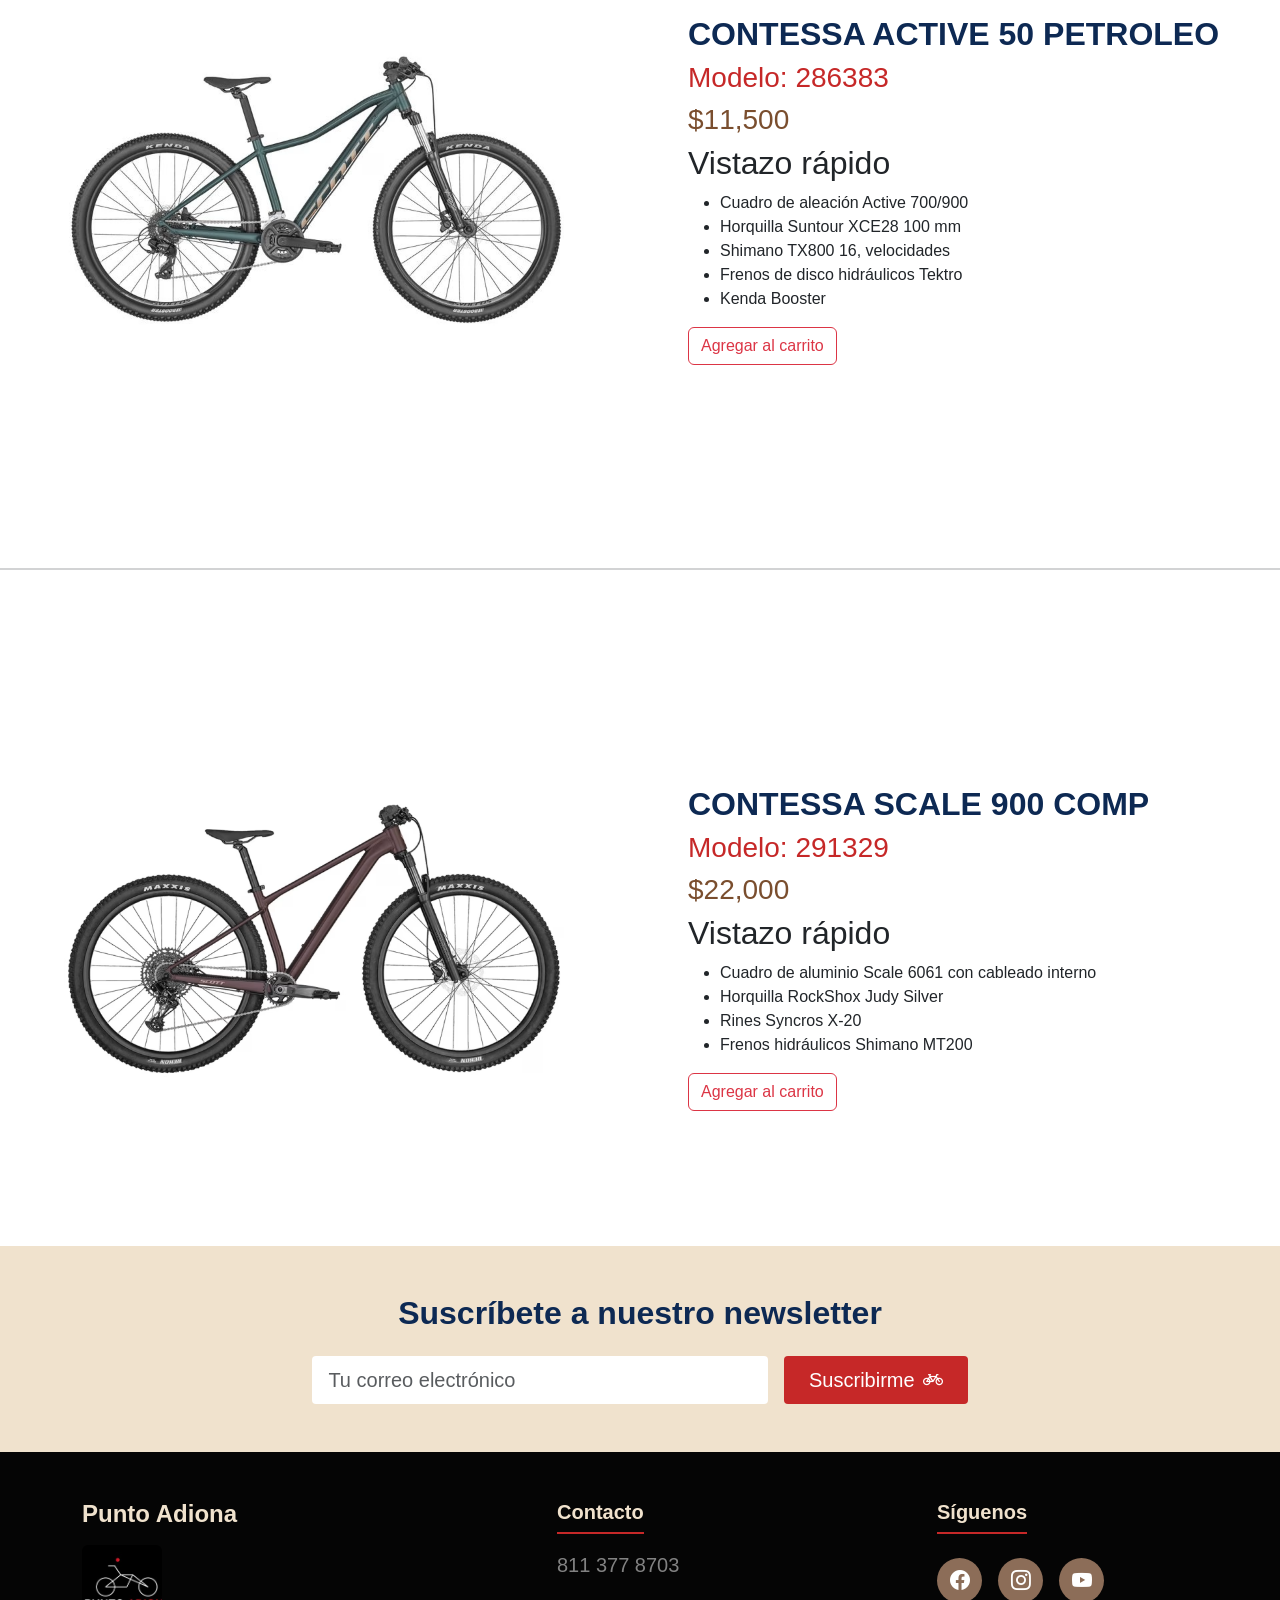
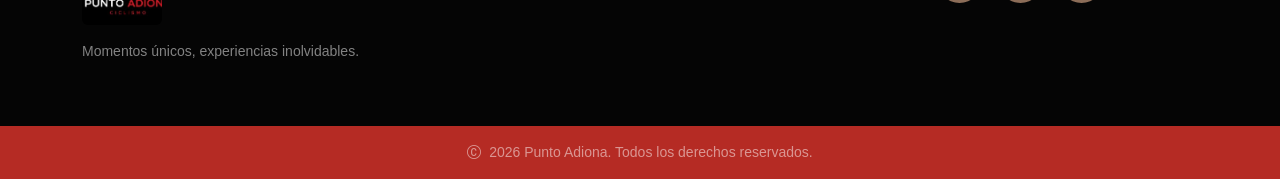
==== commit 9445f0b2: "Se realiza la referencia al archivo style.css para resolver los bugs y se actualiza el archivo style" ====
--- a/Index.html
+++ b/Index.html
@@ -8,14 +8,14 @@
     <link href="https://cdn.jsdelivr.net/npm/bootstrap@5.3.8/dist/css/bootstrap.min.css" rel="stylesheet"
         integrity="sha384-sRIl4kxILFvY47J16cr9ZwB07vP4J8+LH7qKQnuqkuIAvNWLzeN8tE5YBujZqJLB" crossorigin="anonymous">
     <link rel="stylesheet" href="./global.css" />
+    <link rel="stylesheet" href="./style.css" /> <!-- Linea Agregada por el deivid ya que esto impedia la carga correcta de los elemtos y daba un bug -->
     <link rel="stylesheet" href="https://cdn.jsdelivr.net/npm/bootstrap-icons@1.11.3/font/bootstrap-icons.min.css">
 
     <title>Punto Adiona</title>
 </head>
     </body>
+    
 <!-- Aquí debajo va el Footer. Tengan cuidado -->
-
-
         <body>
 
     <header>
@@ -184,7 +184,6 @@
                                 <div class="capa-tinte"></div>
                                 <div class="contenedor-boton">
                                     <span class="btn-cristal">BMX</span>
-                                    
                                 </div>
                             </div>
                         </a>
--- a/style.css
+++ b/style.css
@@ -0,0 +1,907 @@
+/*estilo de las imagenes del carrusel*/
+
+.carousel-item img {
+    width: 100%;
+    height: 500px;
+    object-fit: cover;
+    object-position: center 60%;   /* en vez de center */
+}
+/*estilo de las imagenes del carrusel*/
+.hero-text {
+    position: absolute;      /* saca el texto del flujo normal */
+    top: 10%;                 /* lo baja 10% desde arriba */
+    left: 3%;                 /* lo mueve 3% desde la izquierda */
+    max-width: 500px;         /* limita el ancho del bloque */
+    margin: 0;                /* quita márgenes por defecto */
+}
+
+.hero-text h1 {
+    color: white;                     /* color del texto (rojo) */
+    font-size: 2.8rem;                  /* tamaño de letra */
+    font-weight: 750;                   /* grosor bien negrita */
+    line-height: 1.1;                   /* espacio entre líneas */
+    text-transform: uppercase;          /* pone todo en mayúsculas */
+    letter-spacing: 1px;                /* espacio entre letras */
+    text-align: left;                   /* alinea texto a la izquierda */
+    text-shadow: 3px 3px 10px rgba(0,0,0,.5); /* sombra para contraste */
+    margin: 0;                          /* quita márgenes por defecto */
+}
+
+.hero-caption {
+    position: absolute;   /* saca el contenedor del flujo normal */
+    top: 0;                /* pegado arriba */
+    left: 0;               /* pegado a la izquierda */
+    right: 0;              /* pegado a la derecha */
+    bottom: 0;             /* pegado abajo (cubre toda la imagen) */
+    padding: 0;            /* sin espacio interno */
+    text-align: left;      /* alinea contenido a la izquierda */
+    pointer-events: none;  /* no bloquea clics (transparente a eventos) */
+}
+
+.hero-caption .btn {
+    pointer-events: auto;  /* el botón sí recibe clics */
+}
+
+.mi-navbar-empresa {
+    background-color:#0D2953 !important; 
+    padding: 12px 24px;
+    font-family: 'Poppins', sans-serif;
+}
+
+nav.mi-navbar-empresa .nombre-empresa {
+    color: #ffffff !important;
+    font-weight: 700;
+    font-size: 1.3rem;
+}
+
+nav.mi-navbar-empresa ul.navbar-nav li.nav-item a.nav-link {
+    color: #ffffff !important;
+    opacity: 0.8;
+    font-weight: 400;
+}
+/* Estilos iconos */
+.iconos-nav .icono-link {
+    color: #ffffff !important; /* Letras*/
+    font-size: 1.3rem; /* Tamaño */
+    opacity: 0.8;
+    transition: opacity 0.2s ease;
+    text-decoration: none;
+    margin-left: 15px; /* Separación*/
+}
+
+.iconos-nav .icono-link:hover {
+    opacity: 1 !important;
+}
+:root {
+    --azul-marino: #0D2953;
+    --rojo: #C62828;
+    --rojo-hover: #a81f1f;
+    --beige: #EAD7B5;
+    --cafe: #7A4E2E;
+    --blanco: #ffffff;
+    --negro: #000000;
+}
+* {
+    box-sizing: border-box;
+}
+body {
+    margin: 0;
+    font-family: 'Segoe UI', Arial, sans-serif;
+    background: var(--blanco);
+}
+
+/* =========================================
+    FRANJA DIVISORA DE ANCHO COMPLETO
+========================================= */
+
+.franja-azul {
+    background-color: #0D2953; 
+    width: 100%;
+    padding: 30px 0; 
+    margin-top: 20px; 
+    margin-bottom: 30px; 
+}
+
+.titulo-interior {
+    color: #ffffff; 
+    margin: 0; 
+    letter-spacing: 2px;
+    font-size: 2rem;
+}
+
+/* =========================================
+    TARJETAS ESTILO SCOTT (IMÁGENES Y BOTONES)
+========================================= */
+
+.tarjeta-enlace {
+    text-decoration: none;
+    display: block; 
+}
+
+.tarjeta-scott-style {
+    position: relative;
+    width: 100%;
+    height: 450px; 
+    background-size: cover;
+    background-position: center;
+    background-repeat: no-repeat;
+    overflow: hidden;
+    display: flex; 
+    flex-direction: column;
+    justify-content: flex-end; 
+    align-items: center;
+}
+
+.capa-tinte {
+    position: absolute;
+    top: 0;
+    left: 0;
+    width: 100%;
+    height: 100%;
+    background-color: rgba(13, 41, 83, 0.4); 
+    transition: background-color 0.4s ease;
+    z-index: 1;
+}
+
+.tarjeta-enlace:hover .capa-tinte {
+    background-color: rgba(13, 41, 83, 0.1); 
+}
+
+.contenedor-boton {
+    position: relative;
+    z-index: 2; 
+    width: 100%;
+    padding: 0 10%; 
+    margin-bottom: 40px; 
+    display: flex;
+    justify-content: center;
+}
+
+.btn-cristal {
+    display: block;
+    width: 100%;
+    text-align: center;
+    padding: 12px 0;
+    background-color: rgba(255, 255, 255, 0.2); 
+    color: #ffffff;
+    font-weight: bold;
+    font-size: 1.2rem;
+    letter-spacing: 2px;
+    border: 1px solid rgba(255, 255, 255, 0.5); 
+    text-transform: uppercase;
+    transition: all 0.3s ease;
+    backdrop-filter: blur(4px); 
+}
+
+.tarjeta-enlace:hover .btn-cristal {
+    background-color: #C62828; 
+    border-color: #C62828;
+    color: #ffffff;
+}
+
+/* =========================================
+    ANIMACIONES DE SCROLL
+========================================= */
+
+.animar-arriba {
+    opacity: 0; 
+    transform: translateY(60px); 
+    transition: opacity 0.8s ease-out, transform 0.8s ease-out; 
+}
+
+.animar-arriba.visible {
+    opacity: 1; 
+    transform: translateY(0); 
+}
+
+/* ===== FOOTER ===== */
+.site-footer {
+    background-color: var(--negro);
+    color: var(--beige);
+}
+/* --- Newsletter --- */
+.footer-newsletter {
+    background-color: var(--beige);
+    padding: 40px 20px;
+    border-bottom: 3px solid var(--cafe);
+
+}
+.newsletter-content {
+    max-width: 900px;
+    margin: 0 auto;
+    text-align: center;
+}
+.newsletter-content h3 {
+    color: var(--azul-marino);
+    font-size: 1.6rem;
+    margin: 0 0 20px;
+}
+.newsletter-form {
+    display: flex;
+    justify-content: center;
+    flex-wrap: wrap;
+    gap: 12px;
+}
+.newsletter-input {
+    background-color: var(--blanco);
+    color: var(--negro);
+    border: none;
+    border-radius: 4px;
+    padding: 14px 18px;
+    width: 320px;
+    max-width: 100%;
+    font-size: 1rem;
+}
+.newsletter-input::placeholder {
+    color: #555;
+}
+.newsletter-input:focus {
+    outline: 2px solid var(--rojo);
+}
+.newsletter-btn {
+    background-color: var(--rojo);
+    color: var(--blanco);
+    border: none;
+    border-radius: 4px;
+    padding: 14px 28px;
+    font-size: 1rem;
+    font-weight: bold;
+    cursor: pointer;
+    transition: background-color 0.2s ease;
+}
+.newsletter-btn:hover {
+    background-color: var(--rojo-hover);
+}
+/* --- Punto Adiona/Contacto/Síguenos --- */
+.footer-main {
+    max-width: 1100px;
+    margin: 0 auto;
+    padding: 40px 20px;
+    display: flex;
+    flex-wrap: wrap;
+    gap: 30px;
+    justify-content: space-between;
+}
+.footer-column {
+    flex: 1 1 220px;
+}
+.footer-brand h2 {
+    color: var(--beige);
+    margin: 0 0 10px;
+    font-size: 1.5rem;
+}
+.footer-brand p {
+    color: #cbb896;
+    margin: 0;
+    line-height: 1.5;
+}
+.footer-column h4 {
+    color: var(--beige);
+    margin: 0 0 15px;
+    font-size: 1.1rem;
+    border-bottom: 2px solid var(--cafe);
+    padding-bottom: 8px;
+    display: inline-block;
+}
+.contact-item {
+    display: flex;
+    align-items: center;
+    gap: 10px;
+    color: var(--beige);
+    margin: 0;
+}
+.contact-item .icon {
+    width: 20px;
+    height: 20px;
+    color: var(--rojo);
+    flex-shrink: 0;
+}
+.social-icons {
+    display: flex;
+    gap: 14px;
+}
+.social-link {
+    display: flex;
+    align-items: center;
+    justify-content: center;
+    width: 40px;
+    height: 40px;
+    border-radius: 50%;
+    background-color: var(--cafe);
+    color: var(--beige);
+    transition: background-color 0.2s ease, color 0.2s ease;
+}
+.social-link:hover {
+    background-color: var(--rojo);
+    color: var(--blanco);
+}
+.social-link svg {
+    width: 20px;
+    height: 20px;
+}
+/* --- Leyenda Copyright --- */
+.footer-bottom {
+    border-top: 1px solid var(--cafe);
+    padding: 18px 20px;
+    text-align: center;
+    background-color: var(--rojo-hover);
+}
+.footer-bottom p {
+    margin: 0;
+    color: #b3a37d;
+    font-size: 0.9rem;
+}
+/* --- --- */
+@media (max-width: 600px) {
+    .newsletter-form {
+        flex-direction: column;
+        align-items: center;
+    }
+    .footer-main {
+        text-align: center;
+        justify-content: center;
+    }
+    .contact-item {
+        justify-content: center;
+    }
+    .social-icons {
+        justify-content: center;
+    }
+}
+        .carrito-modulo {
+            font-family: 'Segoe UI', Arial, sans-serif;
+            color: #333;
+            padding: 10px;
+        }
+        .carrito-titulo {
+            color: #1e293b;
+            border-bottom: 2px solid #3b82f6;
+            padding-bottom: 8px;
+            margin-bottom: 20px;
+        }
+        .carrito-layout {
+            display: flex;
+            gap: 20px;
+            flex-wrap: wrap;
+        }
+        .carrito-cuerpo {
+            flex: 2;
+            min-width: 300px;
+        }
+        .carrito-resumen {
+            flex: 1;
+            min-width: 280px;
+            background-color: #f8fafc;
+            border: 1px solid #e2e8f0;
+            border-radius: 8px;
+            padding: 20px;
+            align-self: flex-start;
+        }
+        .carrito-lista {
+            list-style: none;
+            padding: 0;
+            margin: 0;
+        }
+        .carrito-item {
+            display: flex;
+            justify-content: space-between;
+            align-items: center;
+            background: #ffffff;
+            border: 1px solid #e2e8f0;
+            padding: 15px;
+            margin-bottom: 10px;
+            border-radius: 6px;
+        }
+        .carrito-vacio {
+            color: #94a3b8;
+            font-style: italic;
+            text-align: center;
+            padding: 20px;
+            background: #ffffff;
+            border: 1px dashed #cbd5e1;
+            border-radius: 6px;
+        }
+        .carrito-fila {
+            display: flex;
+            justify-content: space-between;
+            margin-bottom: 10px;
+            font-size: 15px;
+            color: #475569;
+        }
+        .carrito-fila-total {
+            display: flex;
+            justify-content: space-between;
+            font-size: 19px;
+            font-weight: bold;
+            margin-bottom: 20px;
+        }
+        #carrito-total-precio {
+            color: #10b981;
+        }
+        .carrito-divisor {
+            border: 0;
+            border-top: 1px solid #cbd5e1;
+            margin: 15px 0;
+        }
+        .carrito-btn-pagar {
+            width: 100%;
+            background-color: #3b82f6;
+            color: #ffffff;
+            border: none;
+            padding: 12px;
+            border-radius: 6px;
+            font-size: 16px;
+            font-weight: bold;
+            cursor: pointer;
+            transition: background 0.2s;
+        }
+        .carrito-btn-pagar:hover {
+            background-color: #14d547;
+        }
+
+/* =========================================
+    FRANJA DIVISORA DE ANCHO COMPLETO
+========================================= */
+
+.franja-azul {
+    background-color: #0D2953; 
+    width: 100%;
+    padding: 30px 0; 
+    margin-top: 20px; 
+    margin-bottom: 30px; 
+}
+
+.titulo-interior {
+    color: #ffffff; 
+    margin: 0; 
+    letter-spacing: 2px;
+    font-size: 2rem;
+}
+
+/* =========================================
+    TARJETAS ESTILO SCOTT (IMÁGENES Y BOTONES)
+========================================= */
+
+.tarjeta-enlace {
+    text-decoration: none;
+    display: block; 
+}
+
+.tarjeta-scott-style {
+    position: relative;
+    width: 100%;
+    height: 450px; 
+    background-size: cover;
+    background-position: center;
+    background-repeat: no-repeat;
+    overflow: hidden;
+    display: flex; 
+    flex-direction: column;
+    justify-content: flex-end; 
+    align-items: center;
+}
+
+.capa-tinte {
+    position: absolute;
+    top: 0;
+    left: 0;
+    width: 100%;
+    height: 100%;
+    background-color: rgba(13, 41, 83, 0.4); 
+    transition: background-color 0.4s ease;
+    z-index: 1;
+}
+
+.tarjeta-enlace:hover .capa-tinte {
+    background-color: rgba(13, 41, 83, 0.1); 
+}
+
+.contenedor-boton {
+    position: relative;
+    z-index: 2; 
+    width: 100%;
+    padding: 0 10%; 
+    margin-bottom: 40px; 
+    display: flex;
+    justify-content: center;
+}
+
+.btn-cristal {
+    display: block;
+    width: 100%;
+    text-align: center;
+    padding: 12px 0;
+    background-color: rgba(255, 255, 255, 0.2); 
+    color: #ffffff;
+    font-weight: bold;
+    font-size: 1.2rem;
+    letter-spacing: 2px;
+    border: 1px solid rgba(255, 255, 255, 0.5); 
+    text-transform: uppercase;
+    transition: all 0.3s ease;
+    backdrop-filter: blur(4px); 
+}
+
+.tarjeta-enlace:hover .btn-cristal {
+    background-color: #C62828; 
+    border-color: #C62828;
+    color: #ffffff;
+}
+
+/* =========================================
+    ANIMACIONES DE SCROLL
+========================================= */
+
+.animar-arriba {
+    opacity: 0; 
+    transform: translateY(60px); 
+    transition: opacity 0.8s ease-out, transform 0.8s ease-out; 
+}
+
+.animar-arriba.visible {
+    opacity: 1; 
+    transform: translateY(0); 
+}
+
+:root {
+    --azul-marino: #0D2953;
+    --rojo: #C62828;
+    --rojo-hover: #a81f1f;
+    --beige: #EAD7B5;
+    --cafe: #7A4E2E;
+    --blanco: #ffffff;
+    --negro: #000000;
+}
+* {
+    box-sizing: border-box;
+}
+body {
+    margin: 0;
+    font-family: 'Segoe UI', Arial, sans-serif;
+    background: var(--blanco);
+}
+/* ===== FOOTER ===== */
+.site-footer {
+    background-color: var(--negro);
+    color: var(--beige);
+}
+/* --- Newsletter --- */
+.footer-newsletter {
+    background-color: var(--beige);
+    padding: 40px 20px;
+    border-bottom: 3px solid var(--cafe);
+
+}
+.newsletter-content {
+    max-width: 900px;
+    margin: 0 auto;
+    text-align: center;
+}
+.newsletter-content h3 {
+    color: var(--azul-marino);
+    font-size: 1.6rem;
+    margin: 0 0 20px;
+}
+.newsletter-form {
+    display: flex;
+    justify-content: center;
+    flex-wrap: wrap;
+    gap: 12px;
+}
+.newsletter-input {
+    background-color: var(--blanco);
+    color: var(--negro);
+    border: none;
+    border-radius: 4px;
+    padding: 14px 18px;
+    width: 320px;
+    max-width: 100%;
+    font-size: 1rem;
+}
+.newsletter-input::placeholder {
+    color: #555;
+}
+.newsletter-input:focus {
+    outline: 2px solid var(--rojo);
+}
+.newsletter-btn {
+    background-color: var(--rojo);
+    color: var(--blanco);
+    border: none;
+    border-radius: 4px;
+    padding: 14px 28px;
+    font-size: 1rem;
+    font-weight: bold;
+    cursor: pointer;
+    transition: background-color 0.2s ease;
+}
+.newsletter-btn:hover {
+    background-color: var(--rojo-hover);
+}
+/* --- Punto Adiona/Contacto/Síguenos --- */
+.footer-main {
+    max-width: 1100px;
+    margin: 0 auto;
+    padding: 40px 20px;
+    display: flex;
+    flex-wrap: wrap;
+    gap: 30px;
+    justify-content: space-between;
+}
+.footer-column {
+    flex: 1 1 220px;
+}
+.footer-brand h2 {
+    color: var(--beige);
+    margin: 0 0 10px;
+    font-size: 1.5rem;
+}
+.footer-brand p {
+    color: #cbb896;
+    margin: 0;
+    line-height: 1.5;
+}
+.footer-column h4 {
+    color: var(--beige);
+    margin: 0 0 15px;
+    font-size: 1.1rem;
+    border-bottom: 2px solid var(--cafe);
+    padding-bottom: 8px;
+    display: inline-block;
+}
+.contact-item {
+    display: flex;
+    align-items: center;
+    gap: 10px;
+    color: var(--beige);
+    margin: 0;
+}
+.contact-item .icon {
+    width: 20px;
+    height: 20px;
+    color: var(--rojo);
+    flex-shrink: 0;
+}
+.social-icons {
+    display: flex;
+    gap: 14px;
+}
+.social-link {
+    display: flex;
+    align-items: center;
+    justify-content: center;
+    width: 40px;
+    height: 40px;
+    border-radius: 50%;
+    background-color: var(--cafe);
+    color: var(--beige);
+    transition: background-color 0.2s ease, color 0.2s ease;
+}
+.social-link:hover {
+    background-color: var(--rojo);
+    color: var(--blanco);
+}
+.social-link svg {
+    width: 20px;
+    height: 20px;
+}
+/* --- Leyenda Copyright --- */
+.footer-bottom {
+    border-top: 1px solid var(--cafe);
+    padding: 18px 20px;
+    text-align: center;
+    background-color: var(--rojo-hover);
+}
+.footer-bottom p {
+    margin: 0;
+    color: #b3a37d;
+    font-size: 0.9rem;
+}
+/* --- --- */
+@media (max-width: 600px) {
+    .newsletter-form {
+        flex-direction: column;
+        align-items: center;
+    }
+    .footer-main {
+        text-align: center;
+        justify-content: center;
+    }
+    .contact-item {
+        justify-content: center;
+    }
+    .social-icons {
+        justify-content: center;
+    }
+}
+/*estilo de las imagenes del carrusel*/
+
+.carousel-item img {
+    width: 100%;
+    height: 500px;
+    object-fit: cover;
+    object-position: center 60%;   /* en vez de center */
+}
+/*estilo de las imagenes del carrusel*/
+.hero-text {
+    position: absolute;      /* saca el texto del flujo normal */
+    top: 10%;                 /* lo baja 10% desde arriba */
+    left: 3%;                 /* lo mueve 3% desde la izquierda */
+    max-width: 500px;         /* limita el ancho del bloque */
+    margin: 0;                /* quita márgenes por defecto */
+}
+
+.hero-text h1 {
+    color: white;                     /* color del texto (rojo) */
+    font-size: 2.8rem;                  /* tamaño de letra */
+    font-weight: 750;                   /* grosor bien negrita */
+    line-height: 1.1;                   /* espacio entre líneas */
+    text-transform: uppercase;          /* pone todo en mayúsculas */
+    letter-spacing: 1px;                /* espacio entre letras */
+    text-align: left;                   /* alinea texto a la izquierda */
+    text-shadow: 3px 3px 10px rgba(0,0,0,.5); /* sombra para contraste */
+    margin: 0;                          /* quita márgenes por defecto */
+}
+
+.hero-caption {
+    position: absolute;   /* saca el contenedor del flujo normal */
+    top: 0;                /* pegado arriba */
+    left: 0;               /* pegado a la izquierda */
+    right: 0;              /* pegado a la derecha */
+    bottom: 0;             /* pegado abajo (cubre toda la imagen) */
+    padding: 0;            /* sin espacio interno */
+    text-align: left;      /* alinea contenido a la izquierda */
+    pointer-events: none;  /* no bloquea clics (transparente a eventos) */
+}
+
+.hero-caption .btn {
+    pointer-events: auto;  /* el botón sí recibe clics */
+}
+
+.mi-navbar-empresa {
+    background-color:#0D2953 !important; 
+    padding: 12px 24px;
+    font-family: 'Poppins', sans-serif;
+}
+
+nav.mi-navbar-empresa .nombre-empresa {
+    color: #ffffff !important;
+    font-weight: 700;
+    font-size: 1.3rem;
+}
+
+nav.mi-navbar-empresa ul.navbar-nav li.nav-item a.nav-link {
+    color: #ffffff !important;
+    opacity: 0.8;
+    font-weight: 400;
+}
+/* Estilos iconos */
+.iconos-nav .icono-link {
+    color: #ffffff !important; /* Letras*/
+    font-size: 1.3rem; /* Tamaño */
+    opacity: 0.8;
+    transition: opacity 0.2s ease;
+    text-decoration: none;
+    margin-left: 15px; /* Separación*/
+}
+
+.iconos-nav .icono-link:hover {
+    opacity: 1 !important;
+}
+
+/* ==========================================================================
+    SECCIÓN DE CONTACTO - PUNTO ADIONA
+   ========================================================================== */
+
+.seccion-contacto {
+    padding: 60px 0;
+}
+
+.contacto-titulo-principal {
+    color: #0D2953;
+}
+
+.info-contacto-caja {
+    background-color: #0D2953;
+    color: #ffffff;
+    border-radius: 10px;
+    padding: 40px;
+    height: 100%;
+}
+
+.info-contacto-caja h3 {
+    color: #ffffff;
+    margin-bottom: 25px;
+    font-weight: 700;
+}
+
+.info-item {
+    display: flex;
+    align-items: center;
+    margin-bottom: 20px;
+}
+
+.info-item i {
+    font-size: 1.5rem;
+    color: #C62828; /* Rojo corporativo Scott */
+    margin-right: 15px;
+}
+
+.redes-sociales-contacto a {
+    font-size: 1.5rem;
+    color: #ffffff;
+    margin-right: 20px;
+    transition: color 0.3s ease;
+}
+
+.redes-sociales-contacto a:hover {
+    color: #C62828;
+}
+
+.formulario-contacto {
+    background-color: #f8f9fa;
+    border-radius: 10px;
+    padding: 40px;
+    box-shadow: 0 4px 12px rgba(0, 0, 0, 0.05);
+}
+
+.formulario-contacto h3 {
+    color: #0D2953;
+    margin-bottom: 25px;
+    font-weight: 700;
+}
+
+.formulario-contacto .btn-enviar {
+    background-color: #C62828; /* Rojo corporativo Scott */
+    color: #ffffff;
+    border: none;
+    padding: 10px 30px;
+    transition: background-color 0.3s ease;
+}
+
+.formulario-contacto .btn-enviar:hover {
+    background-color: #0D2953;
+    color: #ffffff;
+}
+
+/* ==========================================================================
+    SECCIÓN SOBRE NOSOTROS - PUNTO ADIONA
+   ========================================================================== */
+
+.nosotros-portada {
+    background-image: linear-gradient(rgba(0, 0, 0, 0.6), rgba(0, 0, 0, 0.6)), url('imagenes-catalogo/portada-catalogo.avif');
+    background-position: center;
+    background-size: cover;
+    height: 300px;
+    display: flex;
+    align-items: center;
+    justify-content: center;
+}
+
+.nosotros-portada h1 {
+    color: #ffffff;
+    font-size: 2.8rem;
+    margin: 0;
+}
+
+.nosotros-subtitulo {
+    color: #0D2953; /* Azul Corporativo */
+}
+
+.nosotros-tarjeta-info {
+    background-color: #f8f9fa;
+    border-left: 5px solid #C62828; /* Detalle en rojo Scott */
+    padding: 30px;
+    border-radius: 0 10px 10px 0;
+    box-shadow: 0 4px 12px rgba(0, 0, 0, 0.03);
+    height: 100%;
+}
+
+.nosotros-tarjeta-info h3 {
+    color: #0D2953;
+}
+
+.nosotros-tarjeta-info i {
+    font-size: 1.8rem;
+    color: #C62828;
+}
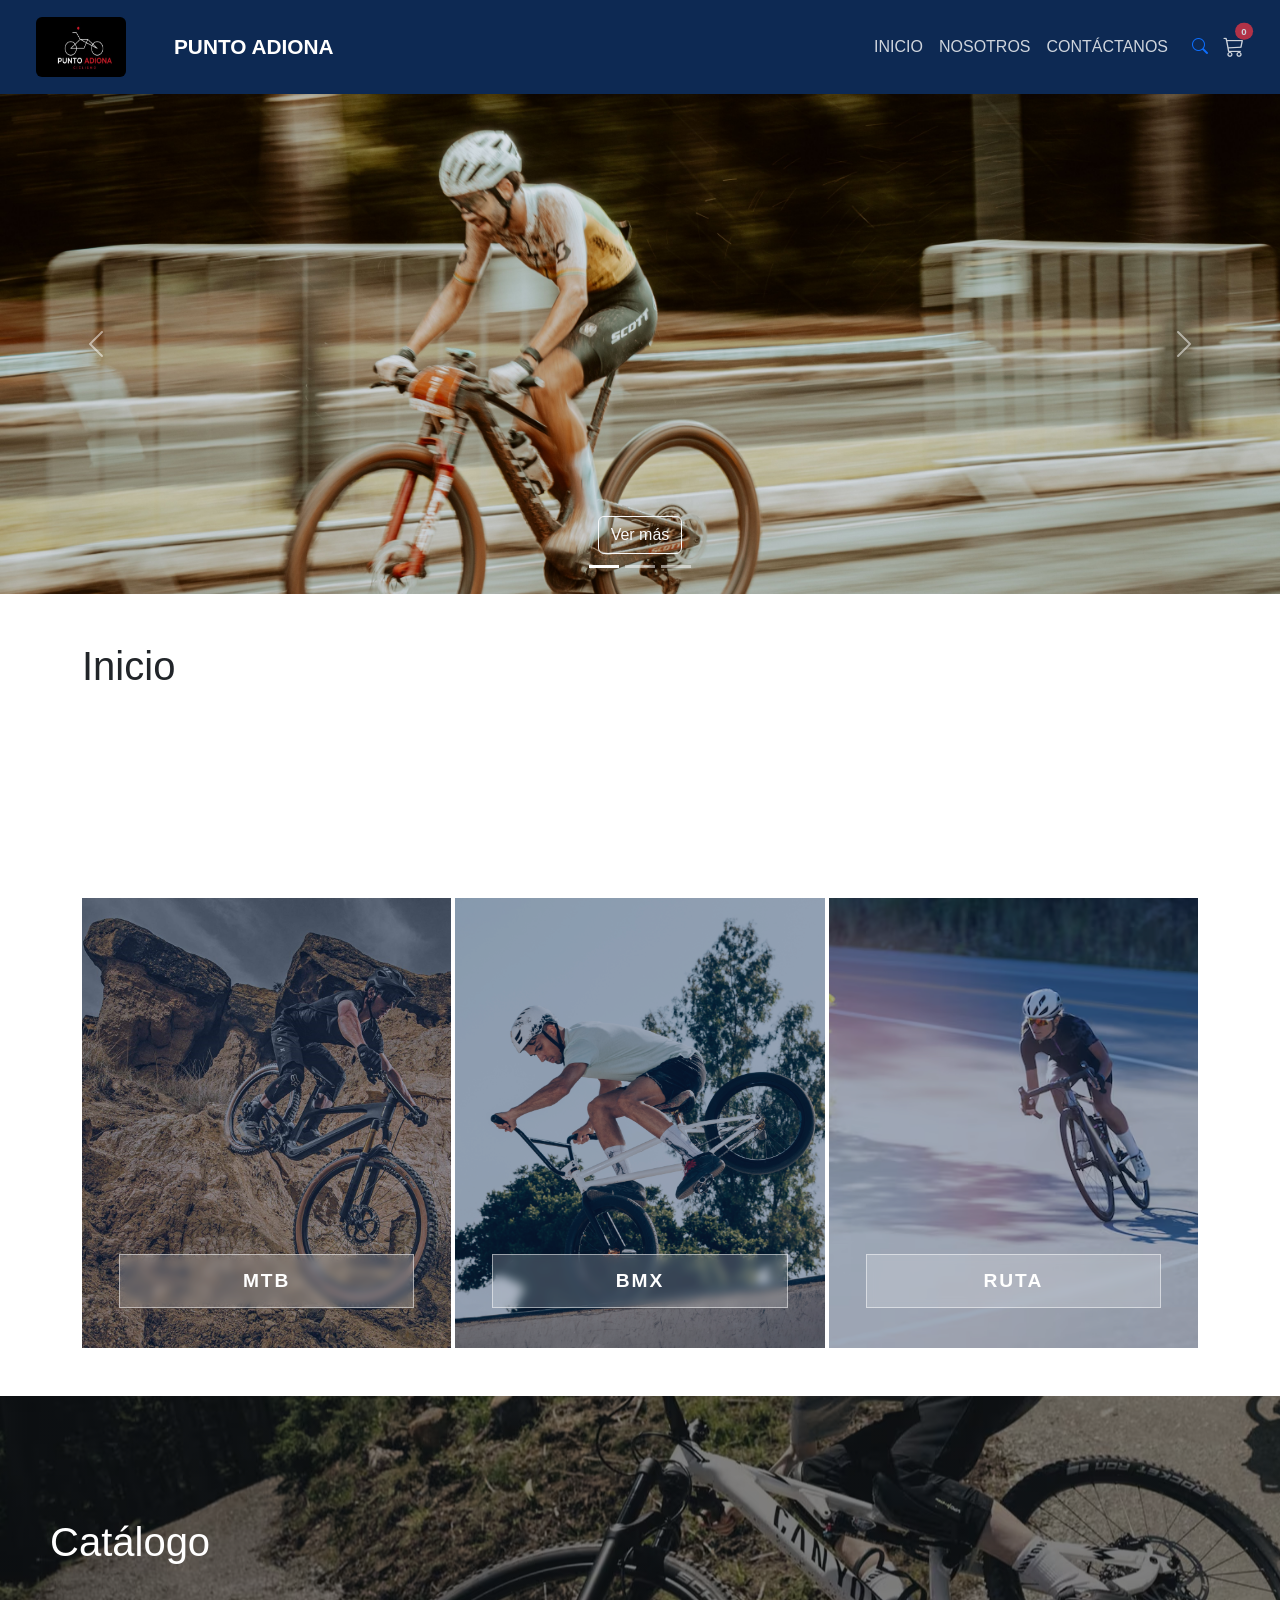
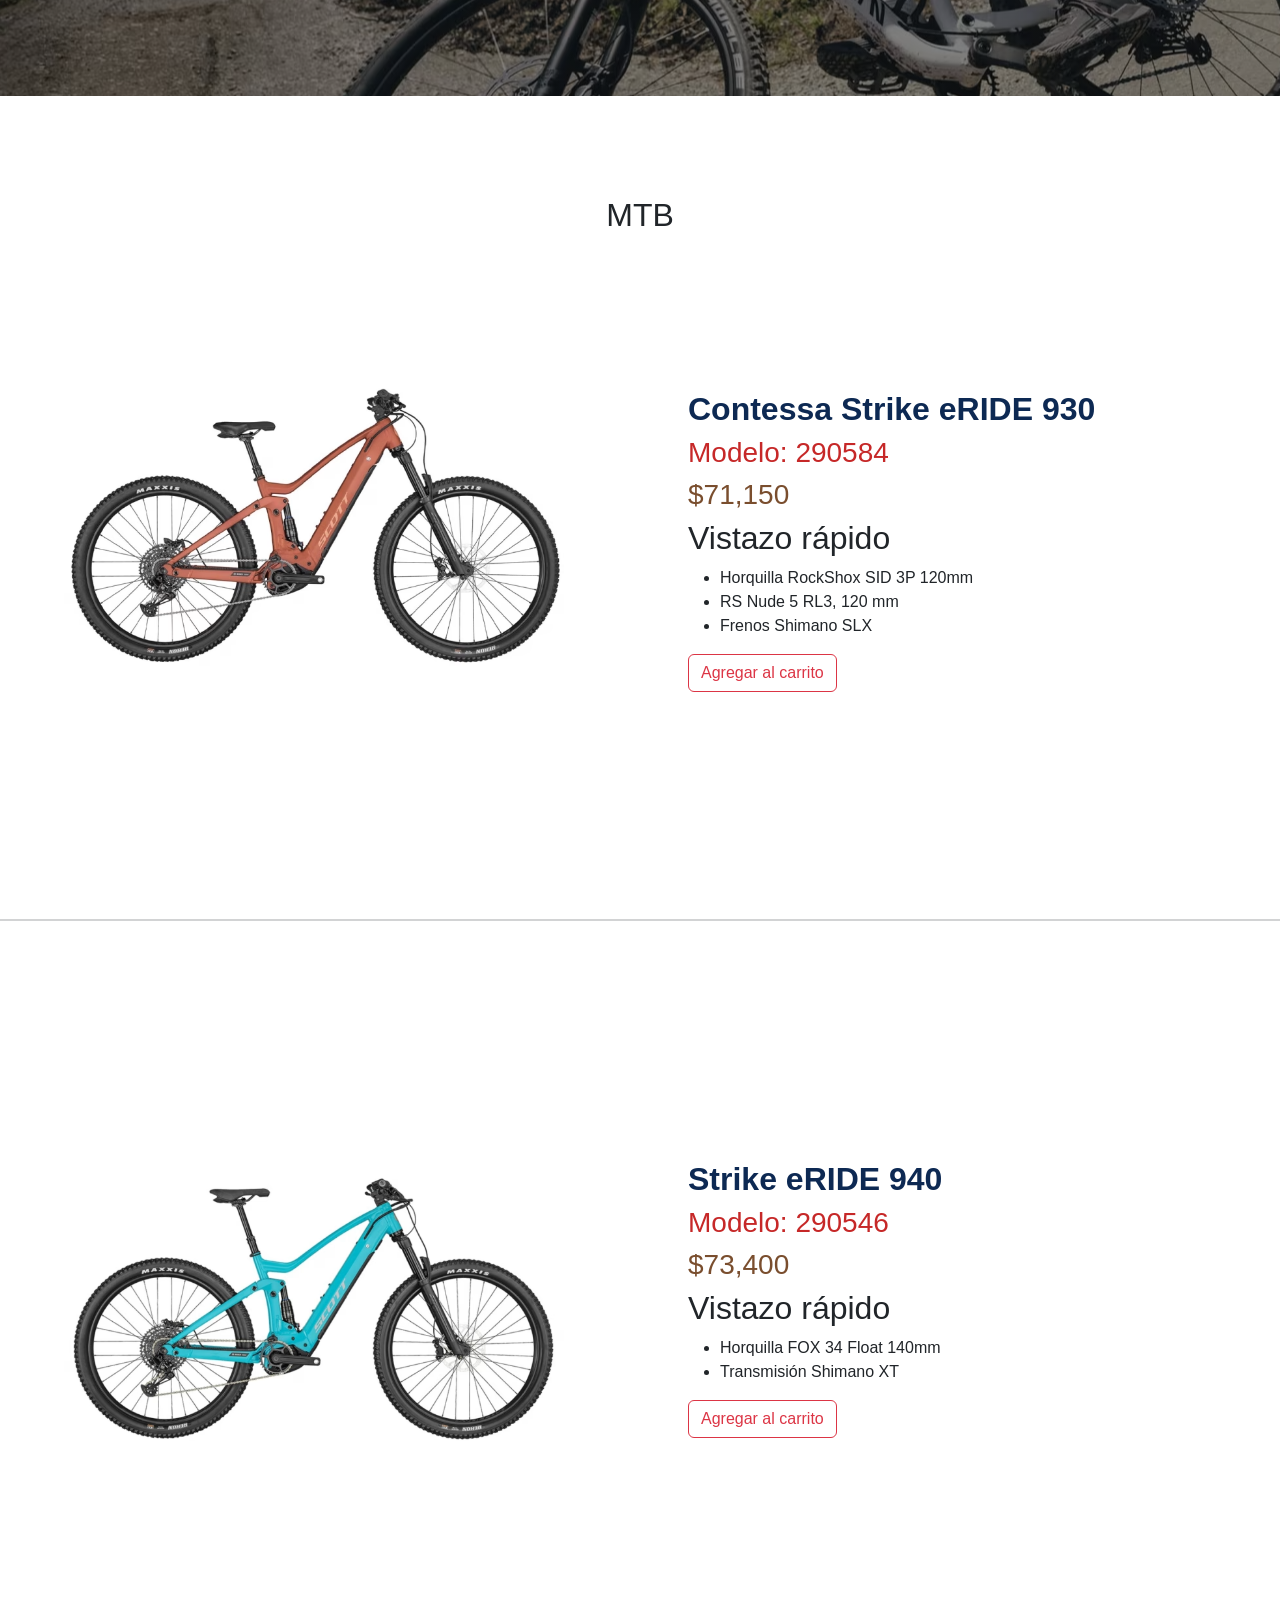
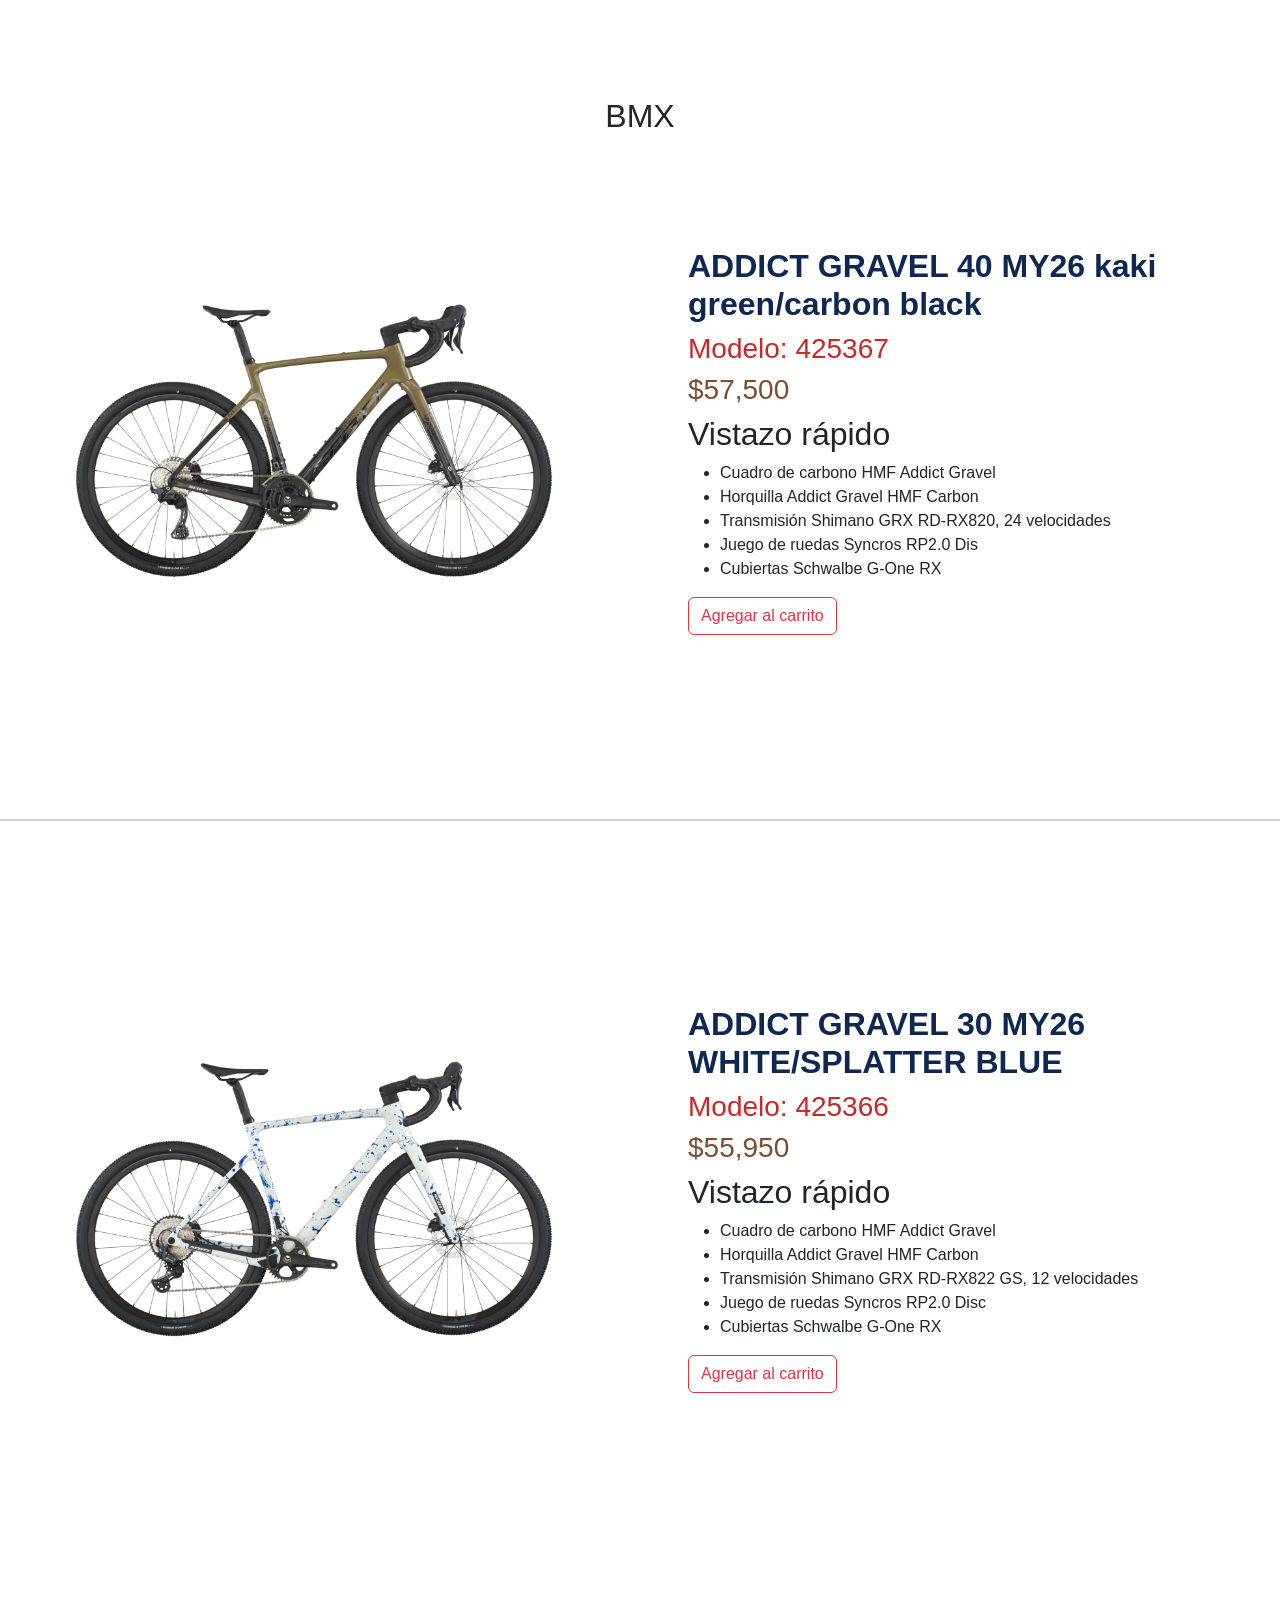
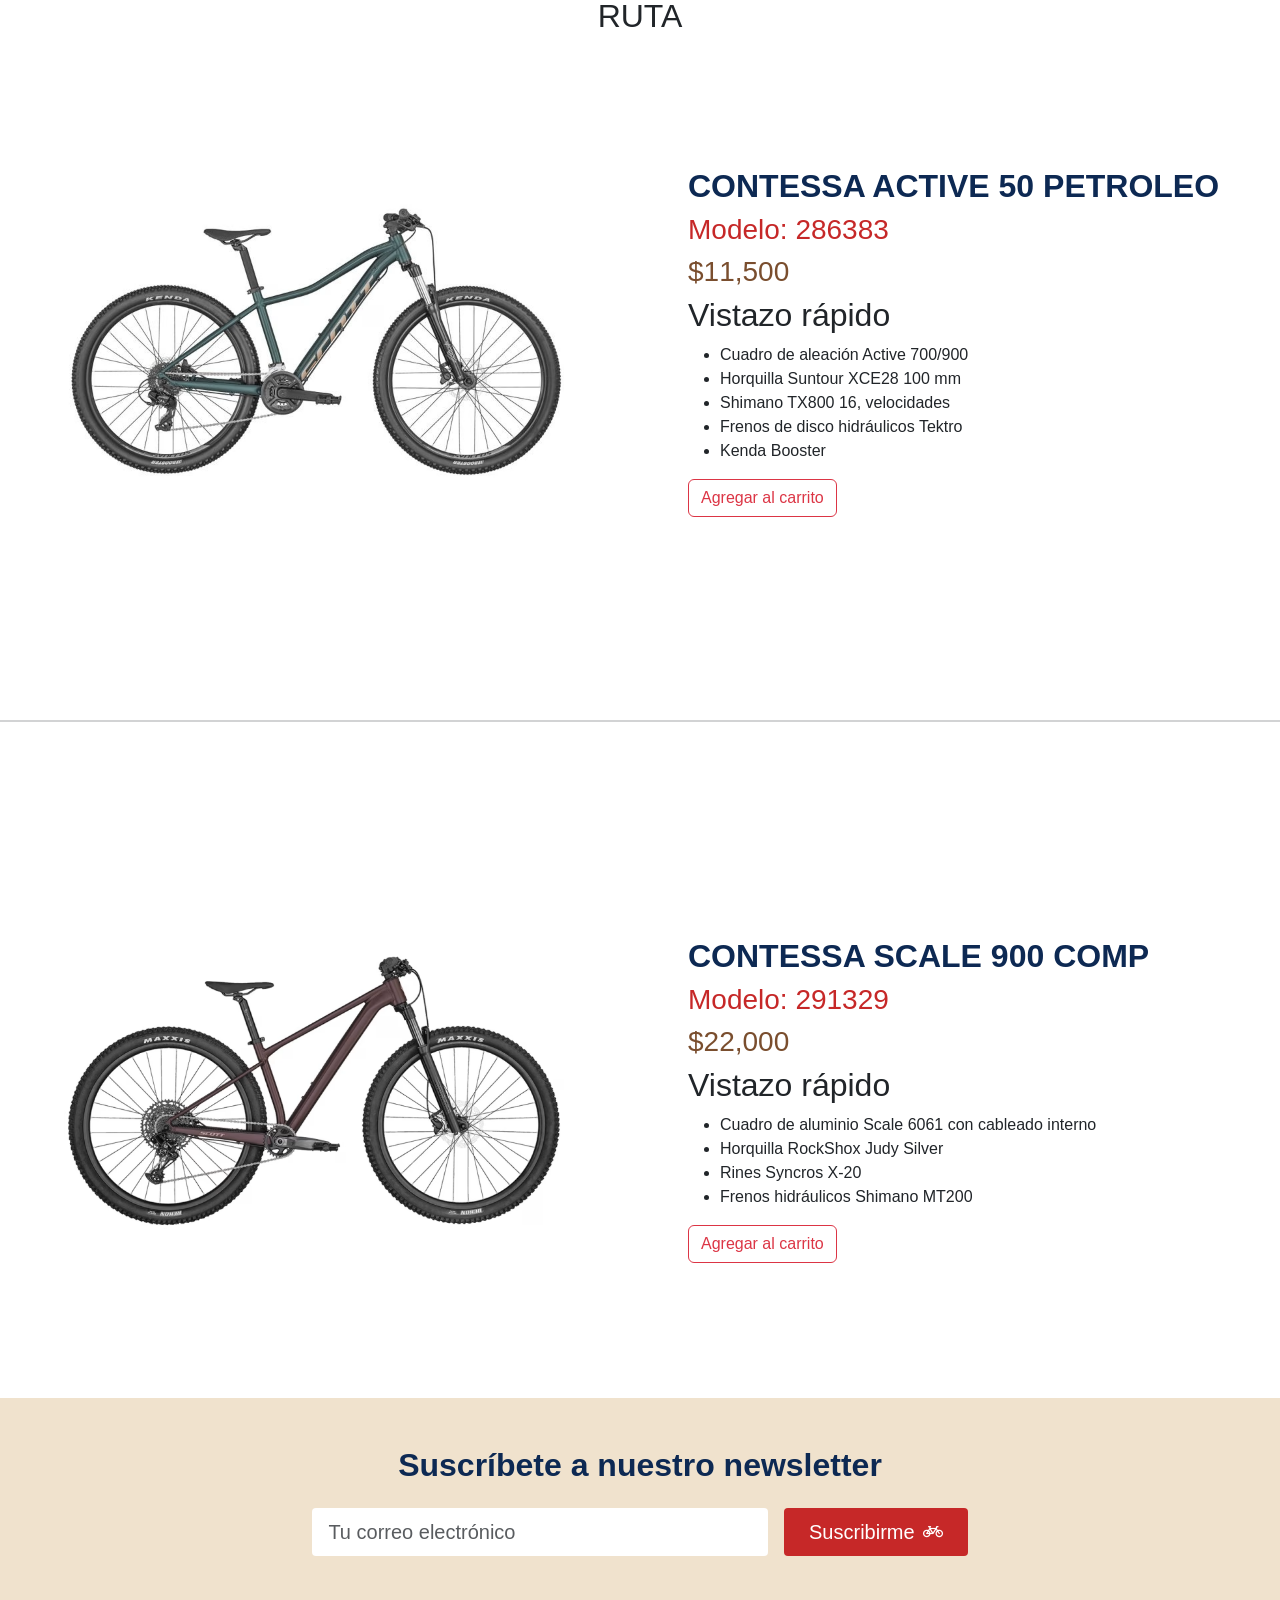
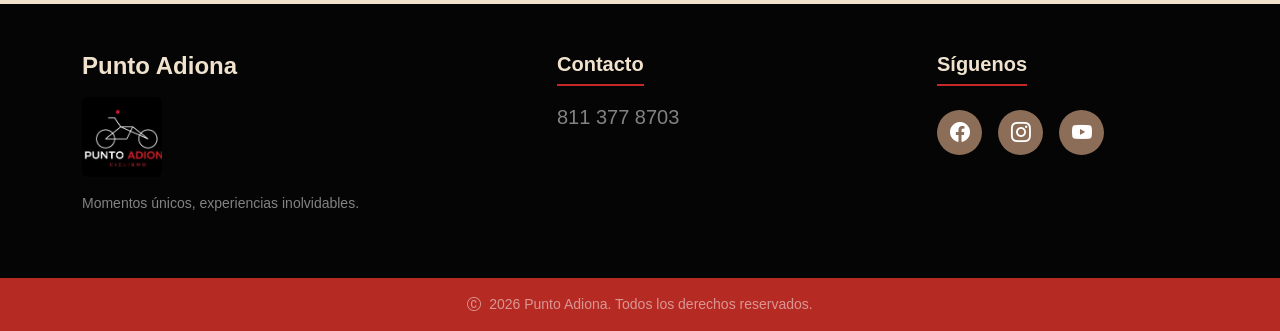
==== commit ea722b09: "Merge remote-tracking branch 'upstream/main'" ====
--- a/Index.html
+++ b/Index.html
@@ -10,7 +10,7 @@
     <link rel="stylesheet" href="./global.css" />
     <link rel="stylesheet" href="./style.css" /> <!-- Linea Agregada por el deivid ya que esto impedia la carga correcta de los elemtos y daba un bug -->
     <link rel="stylesheet" href="https://cdn.jsdelivr.net/npm/bootstrap-icons@1.11.3/font/bootstrap-icons.min.css">
-
+<link rel="stylesheet" href="style.css">
     <title>Punto Adiona</title>
 </head>
     </body>
@@ -147,8 +147,11 @@
             <!-- Tu navegación irá aquí -->
         </nav>
     </header>
-
-    <main>
+  <main>
+        <!-- SECCIÓN 1: INICIO -->
+        <section id="inicio" class="container py-5">
+            <h1>Inicio</h1>
+        </section>
 
         <!-- SECCIÓN 2: CATÁLOGO -->
         <section id="catalogo">
@@ -205,7 +208,7 @@
             </div>
         </section>
     </main>
-
+    <main>
 <header>
             <nav>
             </nav>
@@ -233,7 +236,26 @@
     <script src="catalogo.js"></script>
     <script src="index.js"></script>
     <script src="https://cdn.jsdelivr.net/npm/bootstrap@5.3.8/dist/js/bootstrap.bundle.min.js"></script>
-
+ <script>
+        document.addEventListener("DOMContentLoaded", function() {
+            const elementosAnimar = document.querySelectorAll('.animar-arriba');
+            
+            const observador = new IntersectionObserver((entradas, observador) => {
+                entradas.forEach(entrada => {
+                    if (entrada.isIntersecting) {
+                        entrada.target.classList.add('visible');
+                        observador.unobserve(entrada.target); 
+                    }
+                });
+            }, {
+                threshold: .80
+            });
+
+            elementosAnimar.forEach(elemento => {
+                observador.observe(elemento);
+            });
+        });
+    </script>
 
 
     
@@ -306,4 +328,5 @@
             </p>
         </div>
     </footer>
+    
 </html>
